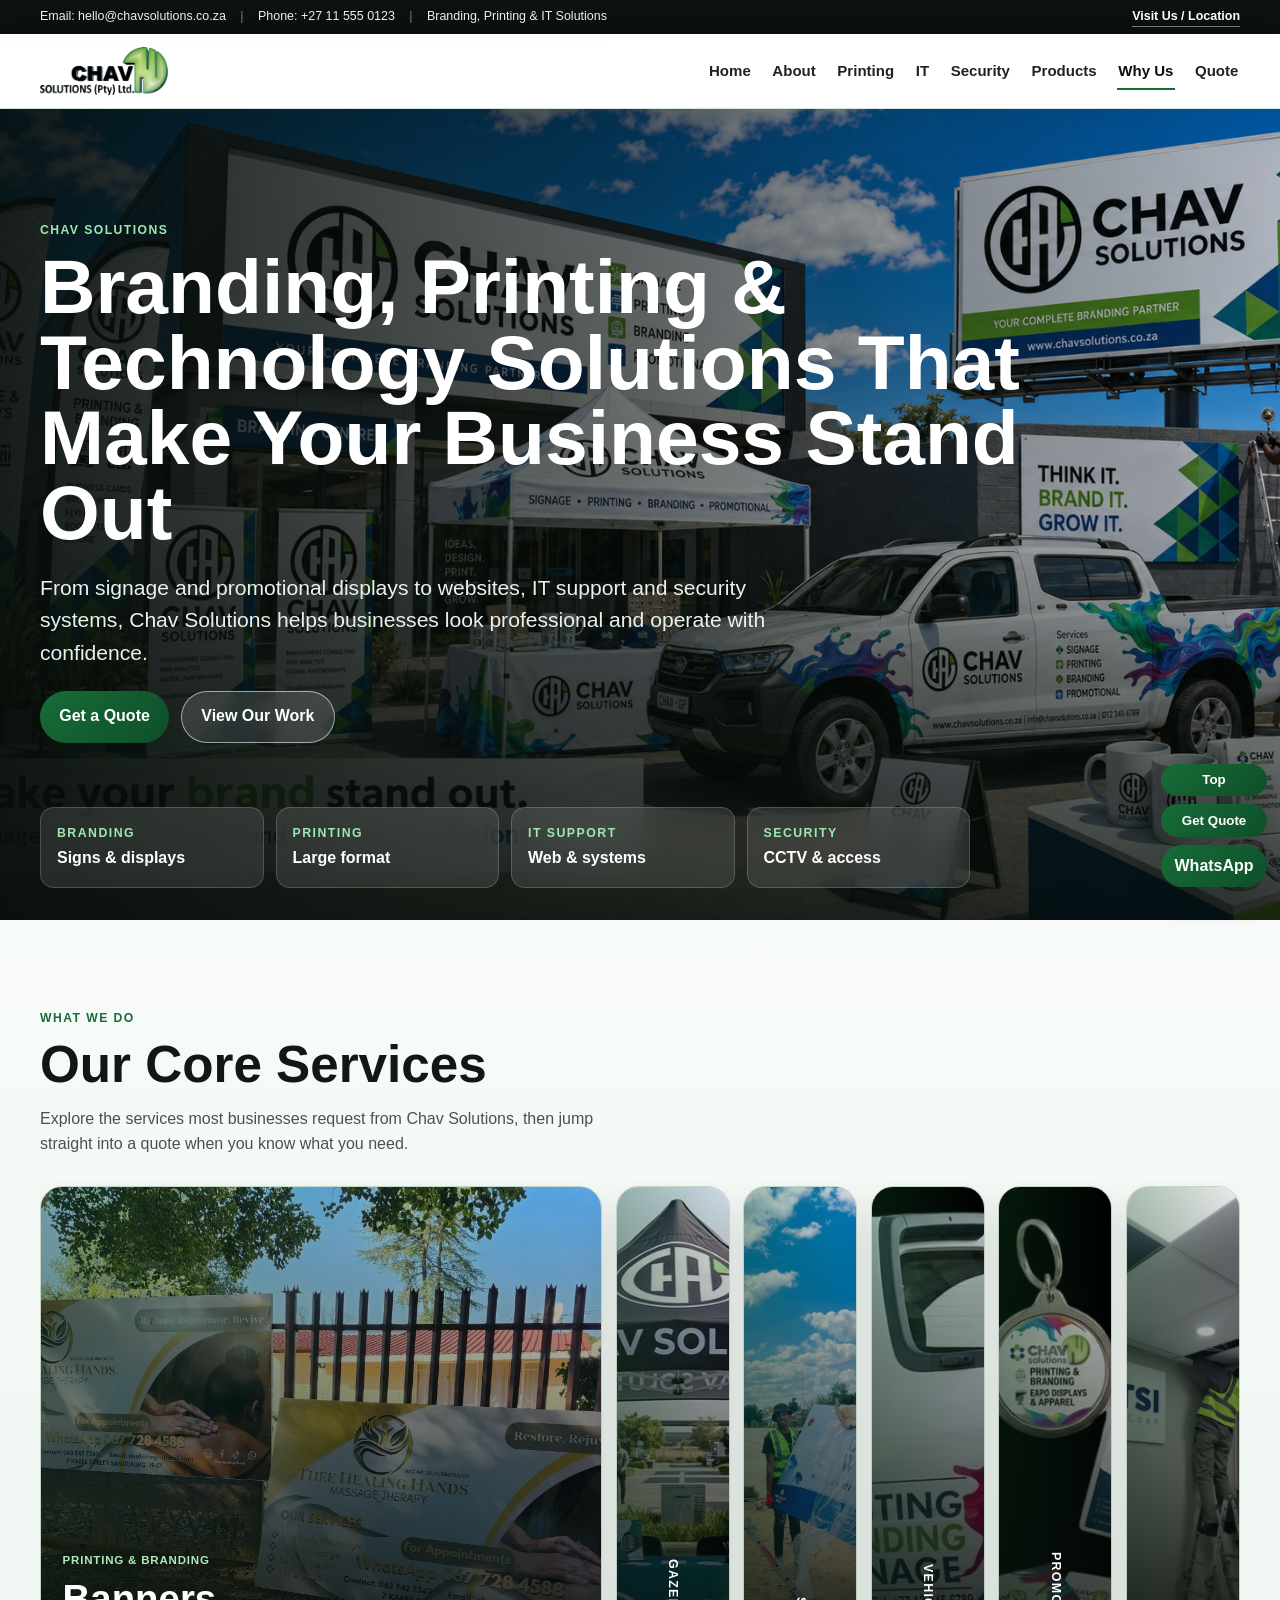
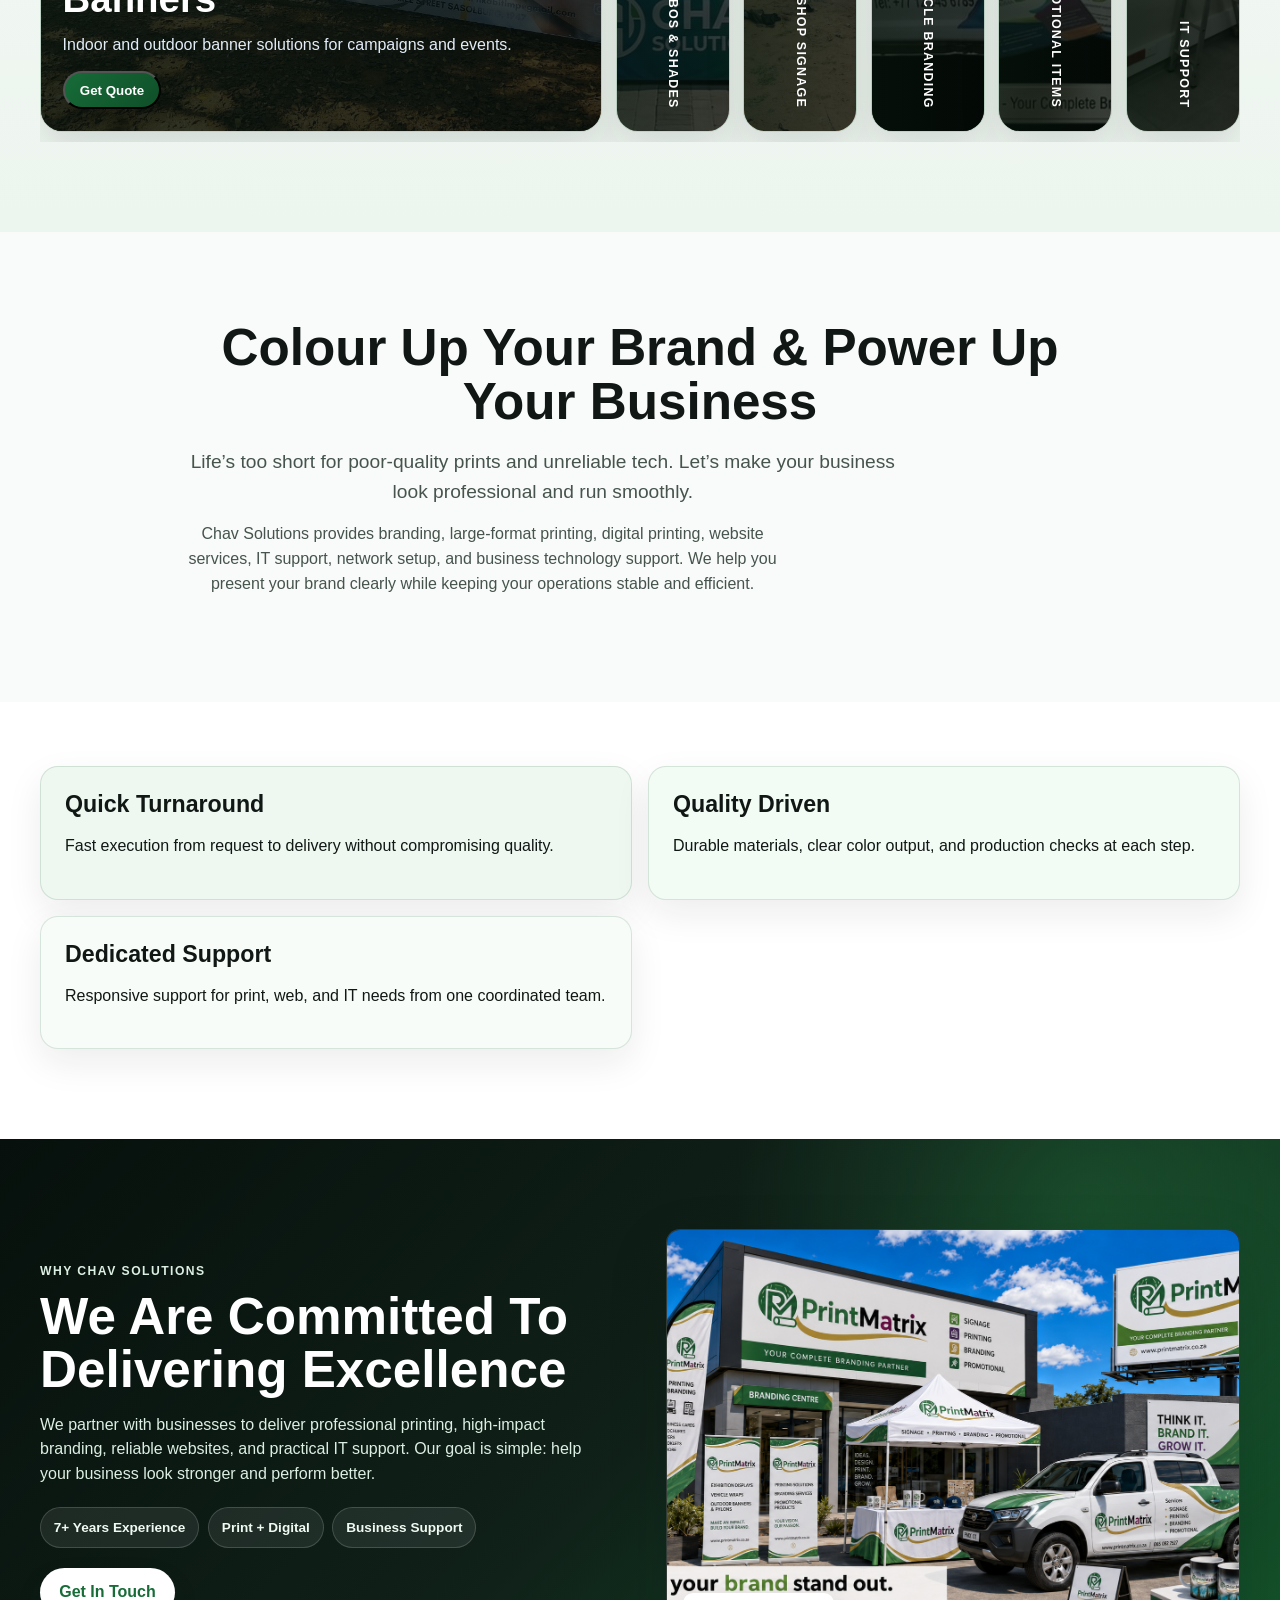
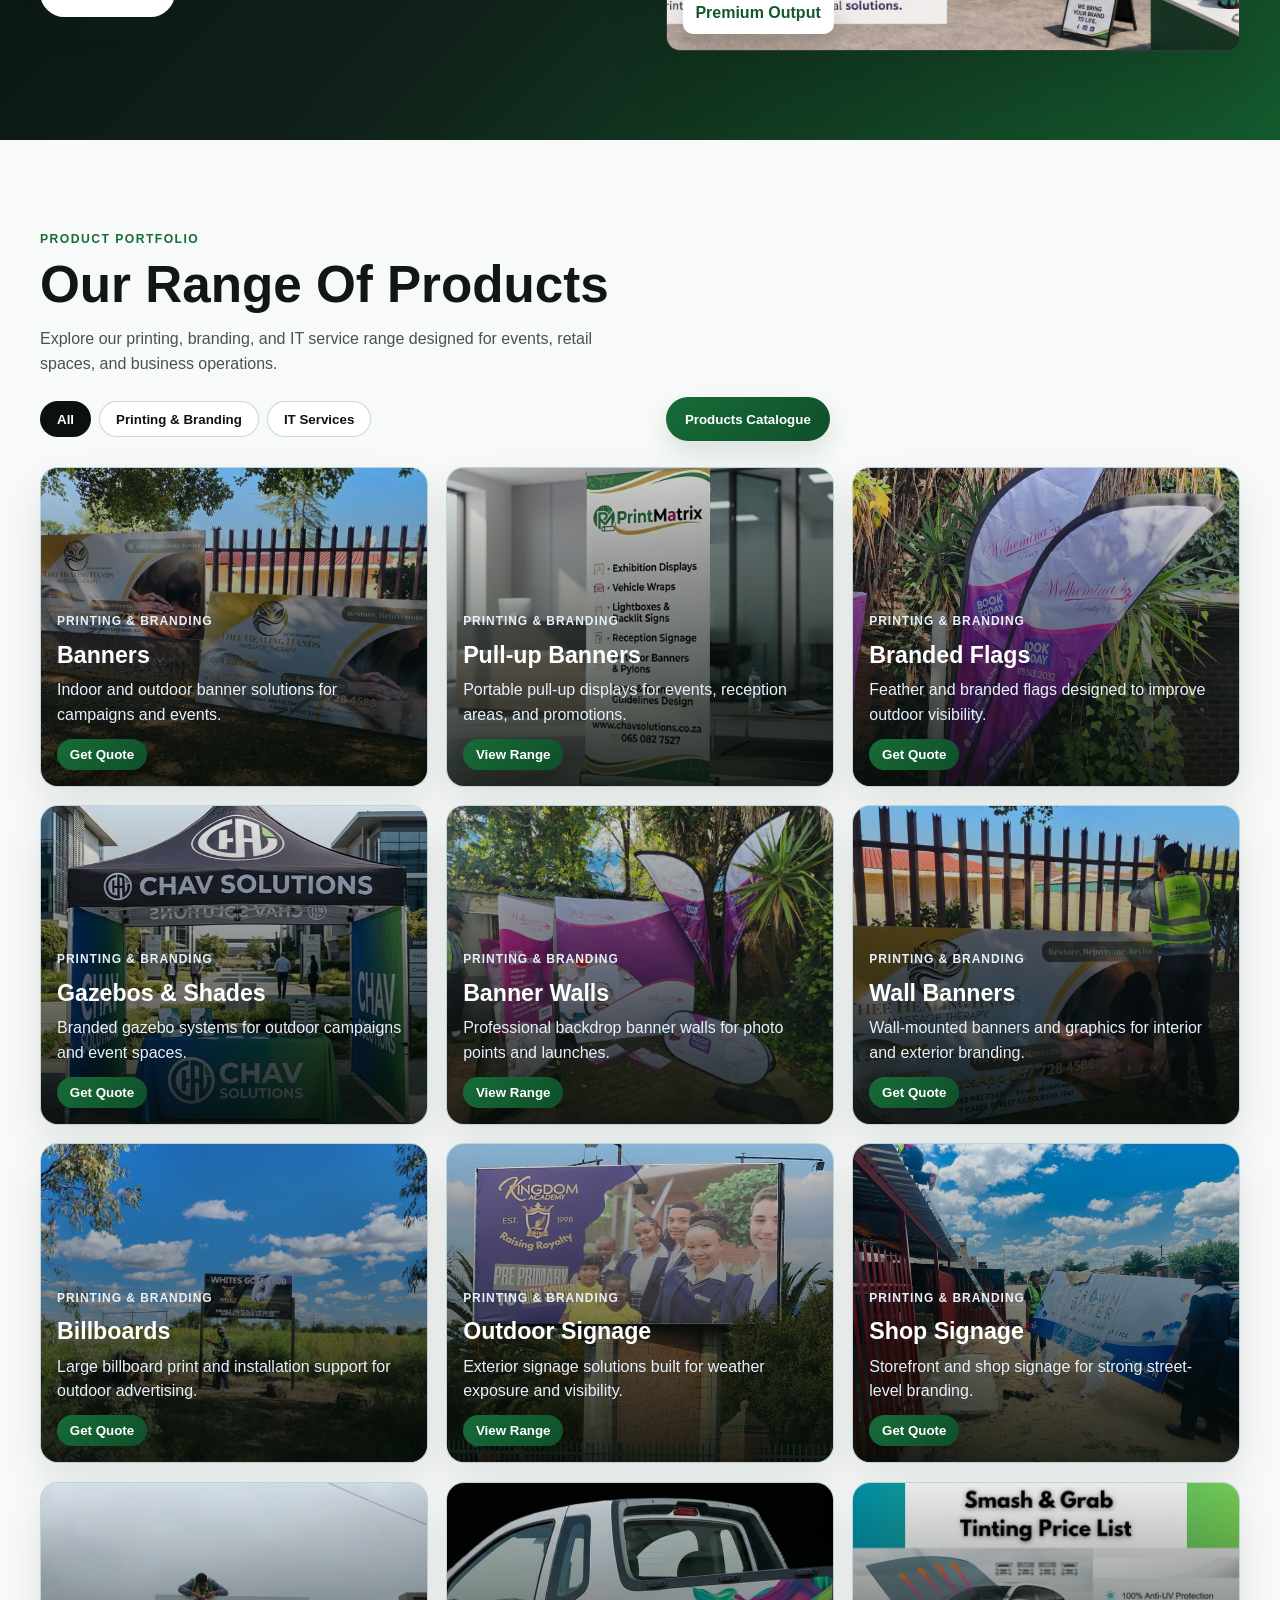
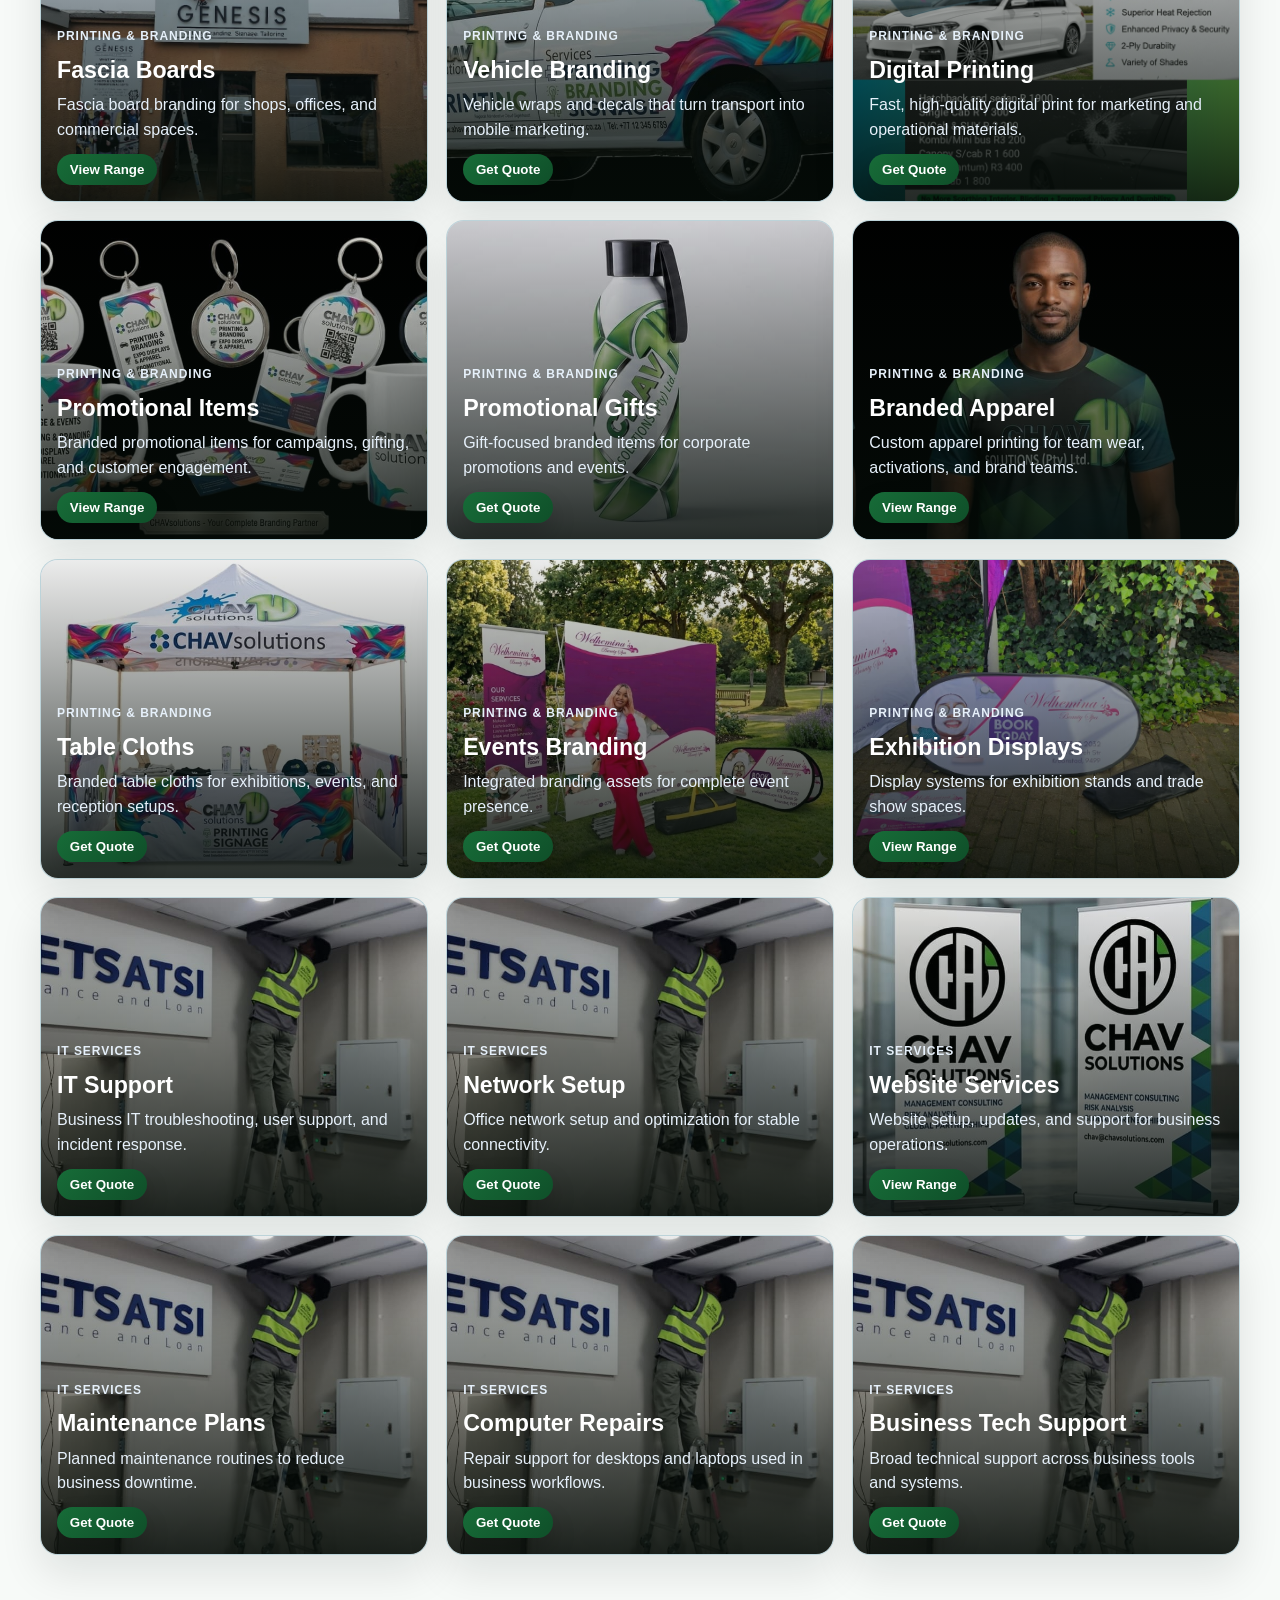
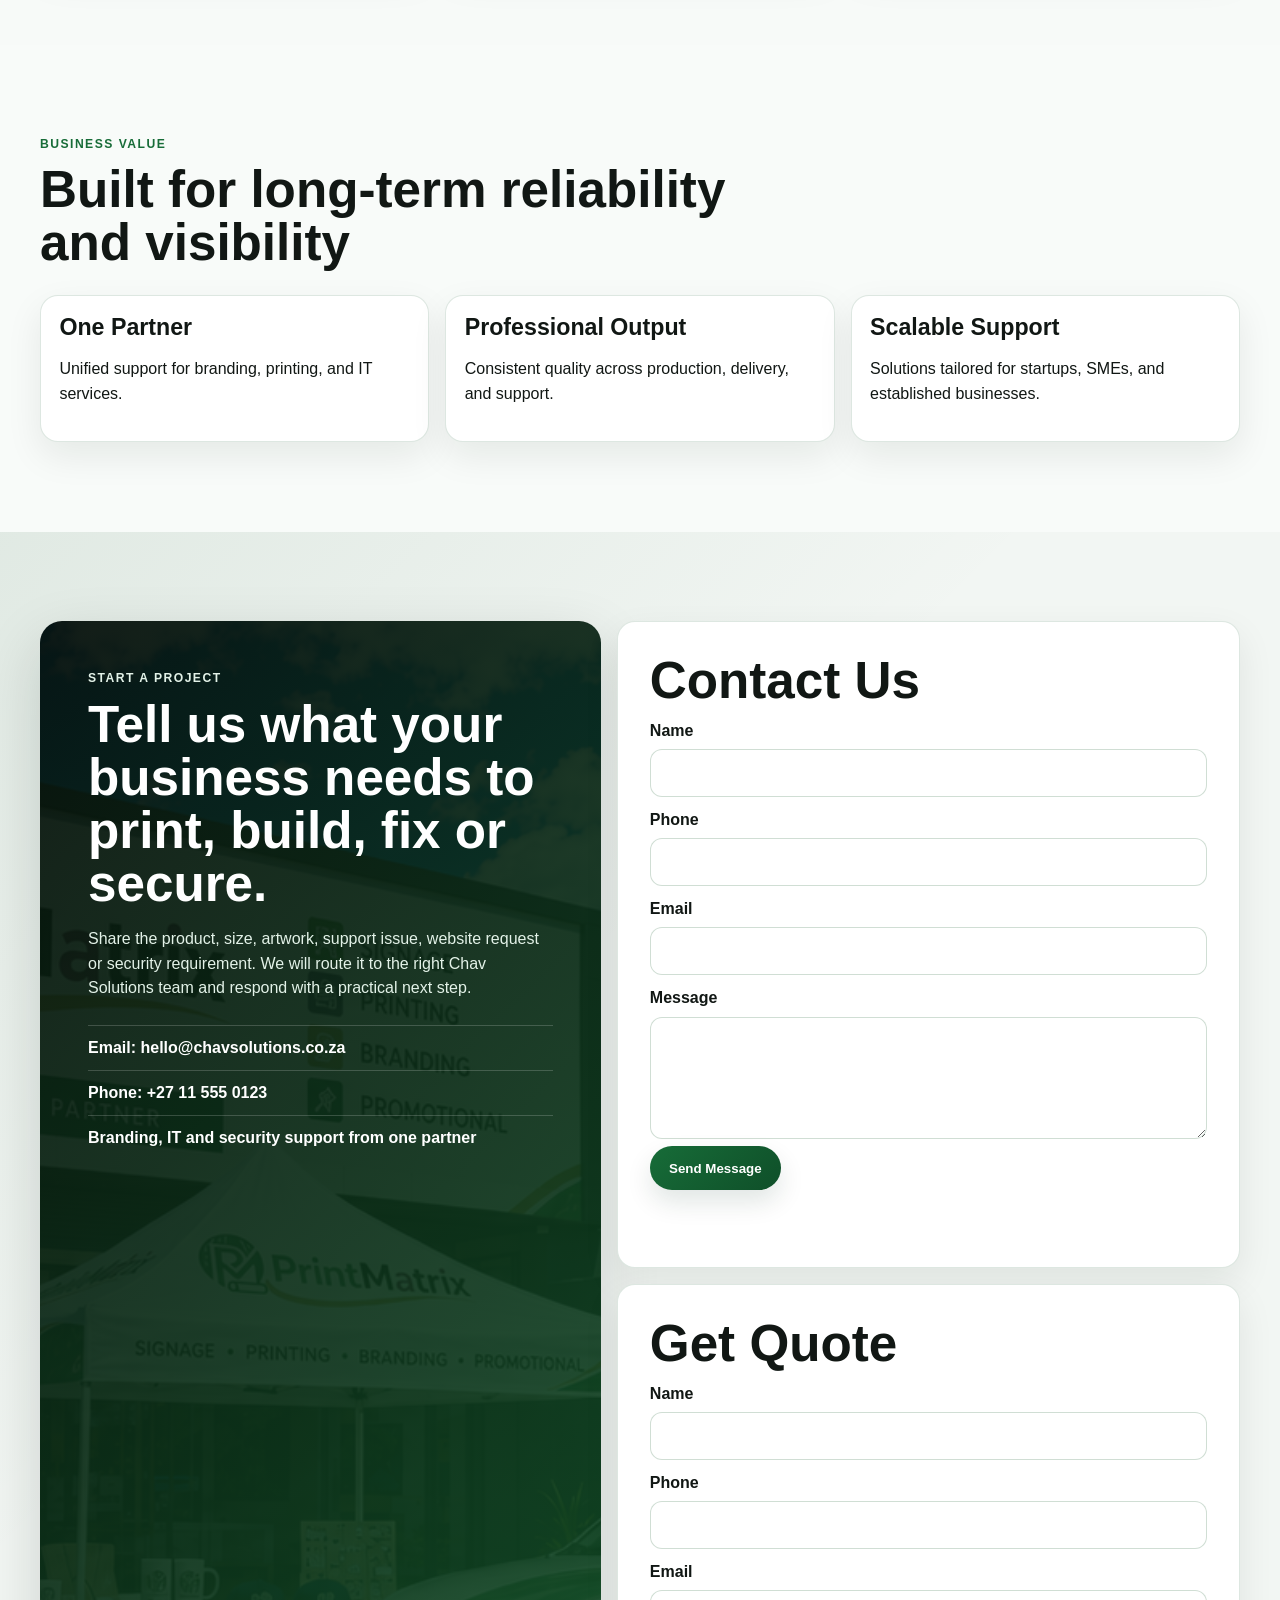
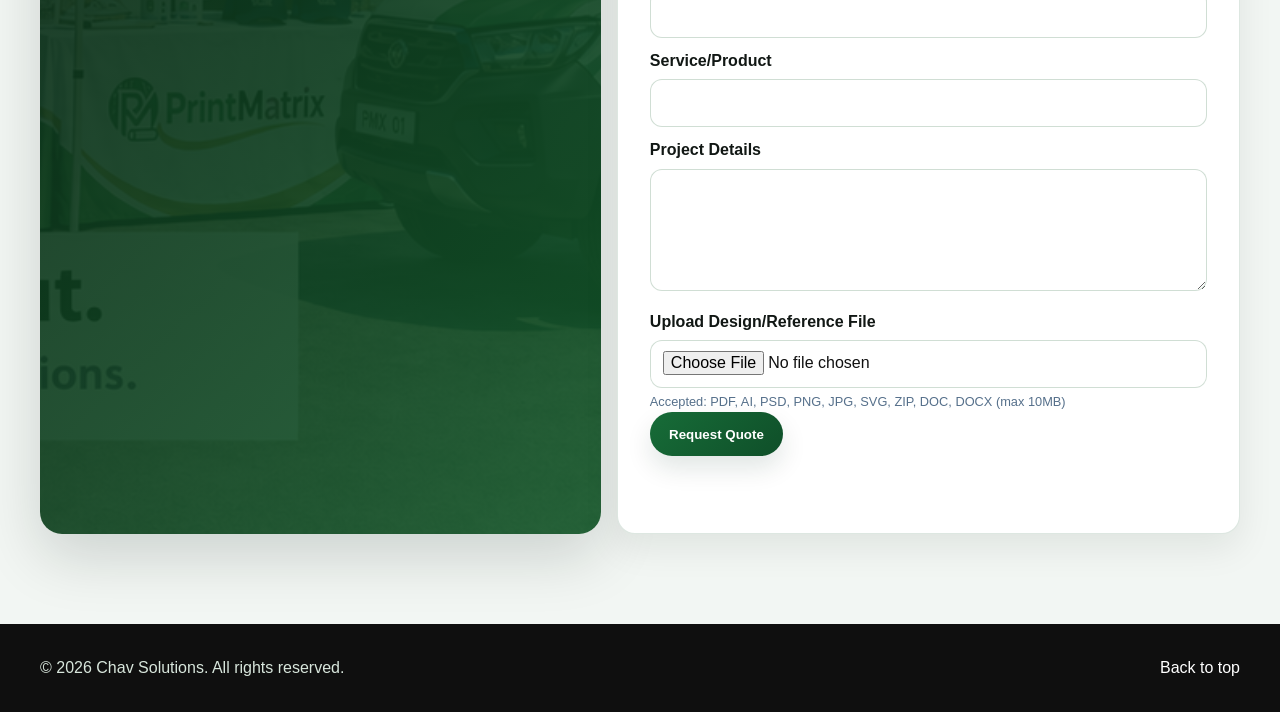
==== index.html @ a6b3c7f2 "Add files via upload" ====
﻿<!DOCTYPE html>
<html lang="en">
<head>
  <meta charset="UTF-8" />
  <meta name="viewport" content="width=device-width, initial-scale=1.0" />
  <meta name="description" content="Chav Solutions offers branding, printing, website services, and IT support for growing businesses." />
  <title>Chav Solutions | Branding, Printing & IT Solutions</title>
  <link rel="stylesheet" href="assets/css/style.css" />
</head>
<body>
  <div class="top-strip">
    <div class="container top-strip-wrap">
      <div class="top-strip-left">
        <span>Email: hello@chavsolutions.co.za</span>
        <span>Phone: +27 11 555 0123</span>
        <span>Branding, Printing & IT Solutions</span>
      </div>
      <a href="#quote" class="top-visit">Visit Us / Location</a>
    </div>
  </div>

  <header class="site-header" id="home">
    <div class="container nav-wrap">
      <a href="#home" class="brand" aria-label="Chav Solutions home">
        <img src="assets/logo/chav_solution_logo-removebg-preview.png" alt="Chav Solutions logo" class="brand-logo" />
      </a>
      <button id="navToggle" class="nav-toggle" aria-expanded="false" aria-controls="siteNav">Menu</button>
      <nav id="siteNav" class="site-nav" aria-label="Primary navigation"></nav>
    </div>
  </header>

  <main>
    <section class="home-hero">
      <div class="home-hero-bg">
        <img src="assets/branding_center_outdoor_promotional_showcase.png" alt="Chav Solutions branding and promotional showcase" />
      </div>
      <div class="container home-hero-content">
        <p class="eyebrow hero-eyebrow">Chav Solutions</p>
        <h1>Branding, Printing & Technology Solutions That Make Your Business Stand Out</h1>
        <p class="hero-lead">From signage and promotional displays to websites, IT support and security systems, Chav Solutions helps businesses look professional and operate with confidence.</p>
        <div class="hero-actions">
          <a class="btn btn-primary" href="#quote">Get a Quote</a>
          <a class="btn btn-secondary" href="#range">View Our Work</a>
        </div>
        <div class="hero-stats" aria-label="Chav Solutions services">
          <article><span>Branding</span><strong>Signs & displays</strong></article>
          <article><span>Printing</span><strong>Large format</strong></article>
          <article><span>IT Support</span><strong>Web & systems</strong></article>
          <article><span>Security</span><strong>CCTV & access</strong></article>
        </div>
      </div>
    </section>

    <section class="services-hero section" id="products">
      <div class="container wide-container">
        <div class="section-head hero-head">
          <p class="eyebrow">What We Do</p>
          <h2>Our Core Services</h2>
          <p class="lead">Explore the services most businesses request from Chav Solutions, then jump straight into a quote when you know what you need.</p>
        </div>
        <div id="productAccordion" class="product-accordion" aria-label="Combined services accordion"></div>
      </div>
    </section>

    <section class="about section" id="about">
      <div class="container about-center">
        <h2>Colour Up Your Brand & Power Up Your Business</h2>
        <p class="subhead">Life’s too short for poor-quality prints and unreliable tech. Let’s make your business look professional and run smoothly.</p>
        <p class="lead">Chav Solutions provides branding, large-format printing, digital printing, website services, IT support, network setup, and business technology support. We help you present your brand clearly while keeping your operations stable and efficient.</p>
      </div>
    </section>

    <section class="quality section" id="printing">
      <div class="container">
        <div class="quality-grid">
          <article class="quality-card"><h3>Quick Turnaround</h3><p>Fast execution from request to delivery without compromising quality.</p></article>
          <article class="quality-card"><h3>Quality Driven</h3><p>Durable materials, clear color output, and production checks at each step.</p></article>
          <article class="quality-card"><h3>Dedicated Support</h3><p>Responsive support for print, web, and IT needs from one coordinated team.</p></article>
        </div>
      </div>
    </section>

    <section class="excellence section" id="it">
      <div class="container excellence-grid">
        <div class="excellence-copy">
          <p class="eyebrow">Why Chav Solutions</p>
          <h2>We Are Committed To Delivering Excellence</h2>
          <p>We partner with businesses to deliver professional printing, high-impact branding, reliable websites, and practical IT support. Our goal is simple: help your business look stronger and perform better.</p>
          <div class="trust-row">
            <span>7+ Years Experience</span>
            <span>Print + Digital</span>
            <span>Business Support</span>
          </div>
          <a href="#quote" class="btn btn-light">Get In Touch</a>
        </div>
        <div class="excellence-visual" aria-label="Chav Solutions branded display work">
          <img src="assets/modern_print_shop_promotional_setup.png" alt="Modern print shop promotional setup" />
          <span class="experience-badge">Premium Output</span>
        </div>
      </div>
    </section>

    <section class="range section" id="range">
      <div class="container">
        <div class="section-head">
          <p class="eyebrow">Product Portfolio</p>
          <h2>Our Range Of Products</h2>
          <p class="lead">Explore our printing, branding, and IT service range designed for events, retail spaces, and business operations.</p>
          <div class="range-actions">
            <div id="categoryFilters" class="category-filters" aria-label="Filter products"></div>
            <button type="button" class="btn btn-primary" data-catalog-btn>Products Catalogue</button>
          </div>
        </div>
        <div id="productGrid" class="product-grid" aria-label="Products and services grid"></div>
      </div>
    </section>

    <section class="why section" id="why-us">
      <div class="container">
        <div class="section-head">
          <p class="eyebrow">Business Value</p>
          <h2>Built for long-term reliability and visibility</h2>
        </div>
        <div class="why-grid">
          <article class="why-card"><h3>One Partner</h3><p>Unified support for branding, printing, and IT services.</p></article>
          <article class="why-card"><h3>Professional Output</h3><p>Consistent quality across production, delivery, and support.</p></article>
          <article class="why-card"><h3>Scalable Support</h3><p>Solutions tailored for startups, SMEs, and established businesses.</p></article>
        </div>
      </div>
    </section>

    <section class="contact section" id="quote">
      <div class="container contact-shell">
        <div class="contact-copy">
          <p class="eyebrow">Start a Project</p>
          <h2>Tell us what your business needs to print, build, fix or secure.</h2>
          <p>Share the product, size, artwork, support issue, website request or security requirement. We will route it to the right Chav Solutions team and respond with a practical next step.</p>
          <div class="contact-points">
            <span>Email: hello@chavsolutions.co.za</span>
            <span>Phone: +27 11 555 0123</span>
            <span>Branding, IT and security support from one partner</span>
          </div>
        </div>
        <div class="form-card contact-form-card">
          <h2>Contact Us</h2>
          <form id="contactForm" novalidate>
            <label for="contactName">Name</label>
            <input id="contactName" name="name" type="text" required />
            <label for="contactPhone">Phone</label>
            <input id="contactPhone" name="phone" type="tel" required />
            <label for="contactEmail">Email</label>
            <input id="contactEmail" name="email" type="email" required />
            <label for="contactMessage">Message</label>
            <textarea id="contactMessage" name="message" rows="4" required></textarea>
            <button type="submit" class="btn btn-primary">Send Message</button>
            <p id="contactStatus" class="form-status" aria-live="polite"></p>
          </form>
        </div>

        <div class="form-card quote-form-card">
          <h2>Get Quote</h2>
          <form id="quoteForm" novalidate>
            <label for="quoteName">Name</label>
            <input id="quoteName" name="name" type="text" required />
            <label for="quotePhone">Phone</label>
            <input id="quotePhone" name="phone" type="tel" required />
            <label for="quoteEmail">Email</label>
            <input id="quoteEmail" name="email" type="email" required />
            <label for="quoteProduct">Service/Product</label>
            <input id="quoteProduct" name="product" type="text" />
            <label for="quoteMessage">Project Details</label>
            <textarea id="quoteMessage" name="message" rows="4" required></textarea>
            <label for="quoteDesignFile">Upload Design/Reference File</label>
            <input id="quoteDesignFile" name="design_file" type="file" accept=".pdf,.ai,.psd,.png,.jpg,.jpeg,.svg,.zip,.doc,.docx" />
            <small class="field-help">Accepted: PDF, AI, PSD, PNG, JPG, SVG, ZIP, DOC, DOCX (max 10MB)</small>
            <button type="submit" class="btn btn-primary">Request Quote</button>
            <p id="quoteStatus" class="form-status" aria-live="polite"></p>
          </form>
        </div>
      </div>
    </section>
  </main>

  <footer class="site-footer">
    <div class="container footer-wrap">
      <p>&copy; <span id="year"></span> Chav Solutions. All rights reserved.</p>
      <a href="#home">Back to top</a>
    </div>
  </footer>

  <div class="fab-group" aria-label="Quick actions">
    <button type="button" class="fab" data-fab-top>Top</button>
    <button type="button" class="fab" data-fab-quote>Get Quote</button>
    <a class="fab fab-link" data-fab-contact href="https://wa.me/27000000000" target="_blank" rel="noopener noreferrer">WhatsApp</a>
  </div>

  <script src="assets/js/products.js"></script>
  <script src="assets/js/main.js"></script>
</body>
</html>
---- assets/css/style.css ----
:root {
  --ink: #101010;
  --ink-soft: #3b3b3b;
  --white: #ffffff;
  --line: #d9e5dc;
  --bg: #f8fbf9;
  --bg-soft: #edf5ef;
  --navy: #1f7a3d;
  --navy-deep: #14592c;
  --red: #1f7a3d;
  --orange: #2e9a4e;
  --radius: 18px;
  --container: 1180px;
  --shadow: 0 16px 30px rgba(14, 38, 68, 0.1);
}

* { box-sizing: border-box; }
html { scroll-behavior: smooth; }
body {
  margin: 0;
  font-family: "Segoe UI", Tahoma, Arial, sans-serif;
  color: var(--ink);
  background: var(--bg);
}
img { display: block; max-width: 100%; }
a { color: inherit; }
.container { width: min(100% - 2rem, var(--container)); margin: 0 auto; }
.wide-container { width: min(100% - 1rem, 1320px); }
.section { padding: 4.8rem 0; }

.top-strip {
  background: #0f0f0f;
  color: #ecf2ed;
  font-size: 0.82rem;
}
.top-strip-wrap {
  min-height: 38px;
  display: flex;
  align-items: center;
  justify-content: space-between;
  gap: 0.7rem;
  flex-wrap: wrap;
}
.top-strip-left {
  display: flex;
  align-items: center;
  gap: 0.9rem;
  flex-wrap: wrap;
}
.top-strip-left span:not(:last-child)::after {
  content: "|";
  margin-left: 0.9rem;
  color: #6f7782;
}
.top-strip a {
  color: #ffffff;
  text-decoration: none;
  font-weight: 700;
}
.top-visit {
  border-bottom: 1px solid rgba(255, 255, 255, 0.45);
}

.site-header {
  position: sticky;
  top: 0;
  z-index: 80;
  background: rgba(255, 255, 255, 0.98);
  border-bottom: 1px solid var(--line);
  backdrop-filter: blur(8px);
  box-shadow: 0 8px 24px rgba(10, 35, 60, 0.06);
}
.nav-wrap {
  min-height: 82px;
  display: flex;
  align-items: center;
  justify-content: space-between;
  position: relative;
}
.brand-logo { width: 152px; }
.nav-toggle {
  border: 1px solid #c8d7e6;
  background: #fff;
  color: var(--ink);
  border-radius: 10px;
  padding: 0.45rem 0.8rem;
  font-weight: 700;
}
.site-nav { display: none; }
.site-nav.is-open {
  position: absolute;
  top: 84px;
  left: 0;
  right: 0;
  display: flex;
  flex-direction: column;
  gap: 0.55rem;
  background: #fff;
  border: 1px solid var(--line);
  border-radius: 12px;
  box-shadow: var(--shadow);
  padding: 1rem;
}
.site-nav a {
  text-decoration: none;
  font-weight: 700;
  color: #222222;
}
.site-nav a.active,
.site-nav a:hover { color: var(--navy); }

h1, h2, h3 { margin: 0 0 0.7rem; line-height: 1.15; }
h1 { font-size: clamp(2rem, 4.4vw, 3.5rem); }
h2 { font-size: clamp(1.6rem, 2.8vw, 2.5rem); }
.eyebrow {
  margin: 0 0 0.6rem;
  text-transform: uppercase;
  letter-spacing: 0.08em;
  font-weight: 800;
  color: var(--red);
  font-size: 0.8rem;
}
.lead, .subhead { color: var(--ink-soft); }

.services-hero {
  min-height: calc(100vh - 82px);
  padding-top: 1rem;
  padding-bottom: 1.2rem;
  background: linear-gradient(180deg, #ffffff 0%, #f0f5fa 100%);
}
.hero-head { margin-bottom: 0.85rem; }

.product-accordion {
  display: flex;
  gap: 0.6rem;
  min-height: calc(100vh - 220px);
  overflow-x: auto;
  padding-bottom: 0.2rem;
}
.product-panel {
  position: relative;
  flex: 1 1 0;
  min-width: 96px;
  border-radius: var(--radius);
  overflow: hidden;
  border: 1px solid #bcd0e2;
  transition: flex 0.45s ease, transform 0.3s ease;
}
.panel-image {
  position: absolute;
  inset: 0;
  width: 100%;
  height: 100%;
  object-fit: cover;
}
.product-panel::after {
  content: "";
  position: absolute;
  inset: 0;
  background: linear-gradient(180deg, rgba(10, 18, 31, 0.22) 8%, rgba(12, 23, 38, 0.8) 90%);
}
.product-panel.active { flex: 4 1 0; }
.product-panel:not(.active):hover { transform: translateY(-3px); }
.vertical-title {
  position: absolute;
  z-index: 2;
  left: 50%;
  bottom: 1rem;
  transform: translateX(-50%);
  writing-mode: vertical-rl;
  color: #fff;
  font-size: 0.82rem;
  font-weight: 800;
  text-transform: uppercase;
  letter-spacing: 0.08em;
}
.panel-content {
  position: absolute;
  z-index: 3;
  left: 1rem;
  right: 1rem;
  bottom: 1rem;
  opacity: 0;
  transform: translateY(16px);
  pointer-events: none;
  transition: opacity 0.25s ease, transform 0.25s ease;
}
.product-panel.active .panel-content {
  opacity: 1;
  transform: translateY(0);
  pointer-events: auto;
}
.product-panel.active .vertical-title { opacity: 0; }
.panel-category {
  display: inline-block;
  margin-bottom: 0.45rem;
  font-size: 0.72rem;
  letter-spacing: 0.07em;
  text-transform: uppercase;
  color: #d5e9ff;
  font-weight: 800;
}
.panel-content h3 { color: #fff; font-size: 1.45rem; }
.panel-content p { color: #e2edf8; margin: 0 0 0.85rem; }
.panel-action {
  display: inline-flex;
  align-items: center;
  gap: 0.45rem;
  border-radius: 999px;
  text-decoration: none;
  padding: 0.6rem 0.95rem;
  color: #fff;
  font-weight: 800;
  background: linear-gradient(135deg, var(--navy), var(--orange));
}

.about-center { max-width: 920px; text-align: center; }
.about-center .subhead {
  font-size: clamp(1rem, 2vw, 1.2rem);
  margin-bottom: 0.7rem;
}

.quality { background: var(--white); padding-top: 0.3rem; }
.quality-grid,
.why-grid,
.form-grid,
.excellence-grid,
.product-grid {
  display: grid;
  gap: 1rem;
}
.quality-card,
.why-card,
.form-card {
  background: #fff;
  border: 1px solid var(--line);
  border-radius: var(--radius);
  padding: 1.15rem;
  box-shadow: 0 8px 20px rgba(13, 40, 68, 0.06);
}
.quality-card:nth-child(1) { background: #eef8f1; }
.quality-card:nth-child(2) { background: #f3fbf5; }
.quality-card:nth-child(3) { background: #f7fcf8; }

.excellence {
  background: linear-gradient(120deg, #0f0f0f 0%, #14592c 45%, #2e9a4e 100%);
  color: #fff;
}
.excellence-grid { align-items: stretch; }
.excellence-copy h2 { color: #fff; }
.excellence-copy p { color: #ffece3; }
.btn {
  display: inline-flex;
  align-items: center;
  border: 0;
  border-radius: 999px;
  text-decoration: none;
  padding: 0.68rem 1.1rem;
  font-weight: 800;
  cursor: pointer;
  transition: transform 0.2s ease, box-shadow 0.2s ease;
}
.btn:hover { transform: translateY(-2px); }
.btn-primary { color: #fff; background: linear-gradient(135deg, var(--navy), var(--navy-deep)); }
.btn-light { color: #14592c; background: #fff; }
.btn:disabled { opacity: 0.6; cursor: not-allowed; transform: none; }
.excellence-visual {
  min-height: 320px;
  border-radius: var(--radius);
  background:
    linear-gradient(180deg, rgba(255,255,255,0.1), rgba(255,255,255,0.1)),
    url("https://images.unsplash.com/photo-1497366811353-6870744d04b2?auto=format&fit=crop&w=1200&q=80") center/cover;
  position: relative;
  border: 1px solid rgba(255,255,255,0.35);
}
.experience-badge {
  position: absolute;
  bottom: 1rem;
  left: 1rem;
  background: #fff;
  color: #14592c;
  padding: 0.5rem 0.8rem;
  border-radius: 999px;
  font-weight: 800;
}

.range { background: #f8fbff; }
.product-grid { grid-template-columns: repeat(1, minmax(0, 1fr)); }
.range-actions {
  margin: 1rem 0 0.4rem;
  display: flex;
  flex-wrap: wrap;
  gap: 0.8rem;
  align-items: center;
  justify-content: space-between;
}
.category-filters {
  display: flex;
  flex-wrap: wrap;
  gap: 0.5rem;
}
.filter-btn {
  border: 1px solid #c4d7e8;
  background: #fff;
  color: var(--ink);
  border-radius: 999px;
  padding: 0.5rem 0.9rem;
  font-weight: 700;
  cursor: pointer;
}
.filter-btn.active {
  color: #fff;
  border-color: transparent;
  background: linear-gradient(135deg, var(--navy), var(--orange));
}
.range-card {
  position: relative;
  overflow: hidden;
  min-height: 220px;
  border-radius: var(--radius);
  border: 1px solid #c7d8e8;
  background: #d9e7f5;
}
.range-image {
  position: absolute;
  inset: 0;
  width: 100%;
  height: 100%;
  object-fit: cover;
}
.range-overlay {
  position: absolute;
  inset: 0;
  background: linear-gradient(180deg, rgba(16,34,58,0.25), rgba(16,34,58,0.8));
}
.range-content {
  position: absolute;
  inset: auto 1rem 1rem 1rem;
  z-index: 2;
}
.range-category {
  margin: 0 0 0.25rem;
  color: #d7e9ff;
  font-size: 0.75rem;
  text-transform: uppercase;
  letter-spacing: 0.08em;
  font-weight: 800;
}
.range-content h3 { color: #fff; margin-bottom: 0.6rem; }
.range-content p { color: #e6f0fa; margin: 0 0 0.7rem; }
.range-link {
  display: inline-flex;
  border: 0;
  cursor: pointer;
  text-decoration: none;
  border-radius: 999px;
  padding: 0.5rem 0.8rem;
  background: linear-gradient(135deg, var(--navy), var(--orange));
  color: #fff;
  font-weight: 700;
}

.contact { background: #fff; }
.form-card h2 { margin-bottom: 0.2rem; }
label { display: block; font-weight: 700; margin-top: 0.7rem; }
.field-help {
  display: block;
  margin-top: 0.3rem;
  font-size: 0.8rem;
  color: #56708b;
}
input,
textarea {
  width: 100%;
  margin-top: 0.35rem;
  border: 1px solid #c5d7e8;
  border-radius: 10px;
  padding: 0.65rem 0.75rem;
  font: inherit;
  color: var(--ink);
  background: #fbfdff;
}
input:focus,
textarea:focus {
  outline: none;
  border-color: #5d8fc0;
  box-shadow: 0 0 0 4px rgba(34, 91, 141, 0.15);
}
input.invalid,
textarea.invalid {
  border-color: #bf3930;
  background: #fff3f1;
}
.form-status { min-height: 1.2rem; margin-top: 0.6rem; font-weight: 700; }

.site-footer {
  background: #0f0f0f;
  color: #d8e6dc;
  padding: 1rem 0;
}
.footer-wrap {
  display: flex;
  justify-content: space-between;
  align-items: center;
  gap: 1rem;
}
.site-footer a { color: #fff; text-decoration: none; }

.fab-group {
  position: fixed;
  right: 0.8rem;
  bottom: 0.8rem;
  z-index: 70;
  display: flex;
  flex-direction: column;
  gap: 0.5rem;
}
.fab {
  border: 0;
  border-radius: 999px;
  padding: 0.55rem 0.85rem;
  font-weight: 800;
  background: #14592c;
  color: #fff;
  box-shadow: 0 8px 16px rgba(10, 33, 56, 0.2);
  cursor: pointer;
}
.fab-link { text-decoration: none; text-align: center; }

@media (min-width: 760px) {
  .quality-grid,
  .why-grid,
  .form-grid,
  .excellence-grid { grid-template-columns: repeat(2, minmax(0, 1fr)); }
  .product-grid { grid-template-columns: repeat(2, minmax(0, 1fr)); }
}

@media (min-width: 992px) {
  .nav-toggle { display: none; }
  .site-nav { display: flex; gap: 1rem; }
  .why-grid { grid-template-columns: repeat(3, minmax(0, 1fr)); }
  .product-grid { grid-template-columns: repeat(4, minmax(0, 1fr)); }
}

@media (max-width: 991px) {
  .services-hero {
    min-height: auto;
  }
  .product-accordion {
    min-height: 68vh;
    overflow-x: auto;
    scroll-snap-type: x mandatory;
    padding-bottom: 0.2rem;
  }
  .product-panel {
    min-width: min(82vw, 360px);
    flex: 0 0 auto;
    scroll-snap-align: start;
  }
  .product-panel.active { flex: 0 0 auto; }
  .vertical-title {
    writing-mode: horizontal-tb;
    left: 1rem;
    transform: none;
  }
  .product-panel.active .vertical-title { opacity: 1; }
  .panel-content { opacity: 1; transform: none; pointer-events: auto; }
}

@media (max-width: 700px) {
  .section { padding: 4rem 0; }
  .top-strip-wrap { justify-content: center; }
  .top-strip-left { justify-content: center; gap: 0.4rem 0.7rem; }
  .top-strip-left span:not(:last-child)::after { margin-left: 0.7rem; }
  .footer-wrap { flex-direction: column; align-items: flex-start; }
  .fab-group {
    right: 0.6rem;
    bottom: 0.6rem;
  }
  .fab { font-size: 0.84rem; padding: 0.48rem 0.72rem; }
  .range-actions { align-items: stretch; }
}
.sub-hero {
  background: linear-gradient(180deg, #ffffff 0%, #eef5fb 100%);
}
.sub-hero .container {
  max-width: 900px;
}
.sub-hero-media {
  margin-top: 1rem;
  border-radius: var(--radius);
  overflow: hidden;
  border: 1px solid #c8d8e8;
  box-shadow: 0 10px 22px rgba(12, 35, 60, 0.12);
}
.sub-hero-media img {
  width: 100%;
  height: min(44vw, 360px);
  object-fit: cover;
}
.feature-grid {
  display: grid;
  gap: 1rem;
}
.feature-image {
  width: 100%;
  height: 170px;
  object-fit: cover;
  border-radius: 12px;
  margin-bottom: 0.75rem;
}
.sub-cta {
  background: linear-gradient(135deg, #f0f5fb, #e6eef7);
}
.sub-cta .container {
  border: 1px solid #d0deec;
  border-radius: var(--radius);
  background: #fff;
  padding: 1.4rem;
}
.sub-cta h2 {
  margin-bottom: 0.4rem;
}
.sub-cta p {
  color: var(--ink-soft);
  margin-bottom: 1rem;
}

.hero-actions {
  display: flex;
  flex-wrap: wrap;
  gap: 0.75rem;
  margin-top: 1.2rem;
}

.printing-site {
  background: #f8fbf9;
}
.printing-site .top-strip,
.printing-site .site-footer {
  background: #0f0f0f;
}
.printing-site .site-header {
  border-bottom-color: var(--line);
}
.printing-site .btn-primary,
.printing-site .panel-action,
.printing-site .range-link {
  background: linear-gradient(135deg, var(--navy), var(--navy-deep));
}
.print-hero {
  min-height: calc(100vh - 120px);
  display: flex;
  align-items: center;
  padding: 2rem 0;
  background: #edf5ef;
}
.print-hero-grid {
  display: grid;
  gap: 1.4rem;
  align-items: center;
}
.print-hero-copy {
  max-width: 660px;
}
.print-hero-copy h1 {
  font-size: clamp(2.3rem, 5vw, 4.8rem);
}
.print-hero-media {
  border: 10px solid #0f0f0f;
  box-shadow: 18px 18px 0 var(--navy);
  transform: rotate(-1deg);
}
.print-hero-media img {
  width: 100%;
  height: min(62vh, 560px);
  object-fit: cover;
}
.print-showcase {
  background: #fff;
}
.print-product-grid {
  display: grid;
  gap: 1rem;
}
.print-product-grid article {
  background: #f3fbf5;
  border: 1px solid var(--line);
  border-radius: 8px;
  overflow: hidden;
}
.print-product-grid img {
  width: 100%;
  height: 210px;
  object-fit: cover;
}
.print-product-grid h3,
.print-product-grid p {
  padding: 0 1rem;
}
.print-product-grid h3 {
  margin-top: 1rem;
}
.print-product-grid p {
  padding-bottom: 1rem;
  color: var(--ink-soft);
}
.print-process {
  background: #0f0f0f;
  color: #fff;
}
.print-process h2 {
  color: #fff;
}
.print-process .lead {
  color: #f8dfbd;
}
.process-grid {
  display: grid;
  gap: 1.4rem;
}
.process-list {
  display: grid;
  gap: 0.8rem;
}
.process-list article {
  border: 1px solid rgba(255,255,255,0.2);
  border-radius: 8px;
  padding: 1rem;
  background: rgba(255,255,255,0.06);
}
.process-list span {
  display: inline-block;
  margin-bottom: 0.5rem;
  color: #2e9a4e;
  font-weight: 900;
}
.print-cta {
  background: #2e9a4e;
  color: #0f0f0f;
}
.print-cta .container,
.it-cta .container {
  max-width: 900px;
}

.sr-only {
  position: absolute;
  width: 1px;
  height: 1px;
  padding: 0;
  margin: -1px;
  overflow: hidden;
  clip: rect(0, 0, 0, 0);
  white-space: nowrap;
  border: 0;
}
.signage-page {
  background: #fff;
}
.print-alert {
  background: #14592c;
  color: #fff;
  font-size: 1.05rem;
  font-weight: 800;
  padding: 0.55rem 0;
}
.print-site-head {
  background: #fff;
  padding: 1.4rem 0;
}
.print-head-grid {
  display: grid;
  gap: 1rem;
  align-items: center;
}
.print-logo {
  width: min(260px, 70vw);
}
.print-store-search {
  display: grid;
  gap: 0.45rem;
  color: #14592c;
  font-size: 1.2rem;
  font-weight: 700;
}
.print-store-search input {
  margin: 0;
  border: 2px solid #14592c;
  border-radius: 8px;
  padding: 0.72rem 0.9rem;
  background: #fff;
}
.signage-nav {
  position: sticky;
  top: 0;
  z-index: 90;
  display: grid;
  grid-template-columns: repeat(2, minmax(0, 1fr));
  border-top: 1px solid #e0e0e0;
  border-bottom: 5px solid #14592c;
  background: #efefef;
}
.signage-nav a {
  display: flex;
  min-height: 54px;
  align-items: center;
  justify-content: center;
  border-right: 1px solid #fff;
  color: #050505;
  text-decoration: none;
  font-weight: 700;
  text-align: center;
  padding: 0.5rem;
}
.signage-nav a:hover {
  background: #fff;
  color: #14592c;
}
.signage-hero {
  position: relative;
  min-height: 62vh;
  overflow: hidden;
  border-left: 16px solid #14592c;
  border-right: 16px solid #14592c;
}
.signage-hero img {
  width: 100%;
  height: 62vh;
  min-height: 430px;
  object-fit: cover;
}
.signage-hero-card {
  position: absolute;
  left: 1rem;
  right: 1rem;
  bottom: 1rem;
  max-width: 720px;
  background: rgba(255,255,255,0.88);
  border-left: 5px solid #14592c;
  padding: 0.9rem 1rem;
}
.signage-hero-card h1 {
  color: #14592c;
  font-size: clamp(1.8rem, 4vw, 3.2rem);
  margin-bottom: 0.3rem;
}
.signage-hero-card p {
  margin: 0;
  color: #14592c;
  font-size: 1.05rem;
}
.quote-actions {
  display: grid;
  gap: 0.4rem;
  padding: 0.5rem 1rem 0;
  background: #fff;
}
.quote-actions a {
  min-height: 96px;
  display: grid;
  place-items: center;
  background: #14592c;
  color: #fff;
  text-decoration: none;
  text-transform: uppercase;
  font-size: 1rem;
  font-weight: 800;
}
.signage-intro {
  background: #fff;
}
.signage-intro-grid {
  display: grid;
  gap: 1.3rem;
  align-items: start;
}
.signage-intro h2 {
  position: relative;
  padding-bottom: 1rem;
}
.signage-intro h2::after {
  content: "";
  position: absolute;
  left: 0;
  bottom: 0;
  width: 100px;
  height: 5px;
  background: #14592c;
}
.signage-intro .lead {
  color: #111;
  font-size: clamp(1.1rem, 2vw, 1.45rem);
  line-height: 1.4;
}
.signage-categories {
  padding-top: 0;
  background: #fff;
}
.signage-tile-grid {
  display: grid;
  gap: 0.25rem;
}
.signage-tile-grid article {
  position: relative;
  min-height: 250px;
  overflow: hidden;
  background: #111;
}
.signage-tile-grid img {
  width: 100%;
  height: 100%;
  min-height: 250px;
  object-fit: cover;
  transition: transform 0.25s ease;
}
.signage-tile-grid article:hover img {
  transform: scale(1.04);
}
.signage-tile-grid div {
  position: absolute;
  left: 0;
  right: 0;
  bottom: 0;
  background: rgba(70, 39, 20, 0.9);
  color: #fff;
  padding: 1rem;
}
.signage-tile-grid h3 {
  margin-bottom: 0.3rem;
  text-transform: uppercase;
  font-size: 1.25rem;
}
.signage-tile-grid p {
  margin: 0;
  color: #fff;
}
.signage-products {
  background: #f4eee8;
}

.it-site {
  background: #f5f8fb;
}
.it-site .top-strip,
.it-site .site-footer {
  background: #071421;
}
.it-site .site-header {
  border-bottom-color: #c9d9e8;
}
.it-site .btn-primary {
  background: linear-gradient(135deg, #0c5e77, #1f7a3d);
}
.it-site .btn-light {
  color: #0c5e77;
}
.it-hero {
  min-height: calc(100vh - 120px);
  display: flex;
  align-items: center;
  padding: 2rem 0;
  background:
    linear-gradient(90deg, rgba(7,20,33,0.94), rgba(7,20,33,0.72)),
    url("../images/chav-products/it-maintenance-ceiling-installation-office.jpg") center/cover;
  color: #fff;
}
.it-hero-grid {
  display: grid;
  gap: 1.4rem;
  align-items: center;
}
.it-hero-copy h1 {
  color: #fff;
  font-size: clamp(2rem, 4.8vw, 4.3rem);
}
.it-hero-copy .lead {
  color: #d8e9f2;
}
.it-console {
  border: 1px solid rgba(255,255,255,0.22);
  border-radius: 8px;
  background: rgba(3,11,19,0.78);
  box-shadow: 0 18px 40px rgba(0,0,0,0.32);
  overflow: hidden;
}
.console-bar {
  display: flex;
  gap: 0.45rem;
  padding: 0.8rem;
  background: rgba(255,255,255,0.08);
}
.console-bar span {
  width: 12px;
  height: 12px;
  border-radius: 50%;
  background: #2e9a4e;
}
.console-lines {
  padding: 1.2rem;
  font-family: Consolas, "Courier New", monospace;
  color: #d9fff0;
}
.console-lines p {
  margin: 0 0 0.85rem;
}
.it-services {
  background: #f5f8fb;
}
.it-service-grid {
  display: grid;
  gap: 1rem;
}
.it-service-grid article {
  border: 1px solid #c7d8e8;
  border-left: 5px solid #0c5e77;
  border-radius: 8px;
  background: #fff;
  padding: 1rem;
}
.it-service-grid p {
  color: var(--ink-soft);
}
.it-operations {
  background: #071421;
  color: #fff;
}
.it-operations h2 {
  color: #fff;
}
.it-operations .lead {
  color: #d8e9f2;
}
.operations-grid {
  display: grid;
  gap: 1.4rem;
  align-items: center;
}
.operations-board {
  display: grid;
  gap: 0.75rem;
}
.operations-board article {
  display: grid;
  gap: 0.3rem;
  border: 1px solid rgba(255,255,255,0.16);
  border-radius: 8px;
  padding: 1rem;
  background: rgba(255,255,255,0.06);
}
.operations-board span {
  color: #8ed7e8;
  font-size: 0.82rem;
  font-weight: 800;
  text-transform: uppercase;
}
.it-cta {
  background: #dcecf4;
}

@media (min-width: 760px) {
  .feature-grid {
    grid-template-columns: repeat(2, minmax(0, 1fr));
  }
  .print-product-grid,
  .it-service-grid {
    grid-template-columns: repeat(2, minmax(0, 1fr));
  }
  .print-head-grid,
  .signage-intro-grid {
    grid-template-columns: 0.85fr 1.15fr;
  }
  .quote-actions {
    grid-template-columns: repeat(3, minmax(0, 1fr));
  }
  .signage-tile-grid {
    grid-template-columns: repeat(2, minmax(0, 1fr));
  }
  .process-grid,
  .operations-grid {
    grid-template-columns: 0.9fr 1.1fr;
  }
}

@media (min-width: 992px) {
  .feature-grid {
    grid-template-columns: repeat(3, minmax(0, 1fr));
  }
  .print-hero-grid {
    grid-template-columns: 0.95fr 1.05fr;
  }
  .it-hero-grid {
    grid-template-columns: 0.85fr 1.15fr;
  }
  .print-product-grid,
  .it-service-grid {
    grid-template-columns: repeat(3, minmax(0, 1fr));
  }
  .signage-nav {
    grid-template-columns: 68px repeat(5, minmax(0, 1fr)) 68px;
  }
  .signage-tile-grid {
    grid-template-columns: repeat(4, minmax(0, 1fr));
  }
}

/* Premium polish layer */
:root {
  --charcoal: #0c1110;
  --charcoal-2: #15201b;
  --emerald: #176c38;
  --emerald-bright: #2e9a4e;
  --gold: #c8a85a;
  --cream: #f6f2ea;
  --brown: #4a2f1f;
  --radius: 14px;
  --shadow: 0 22px 60px rgba(9, 22, 16, 0.16);
}

body {
  font-family: "Aptos", "Segoe UI", "Helvetica Neue", Arial, sans-serif;
  color: #111714;
  background:
    radial-gradient(circle at 15% 0%, rgba(46,154,78,0.07), transparent 28rem),
    #f8fbf9;
  line-height: 1.55;
}

.container { width: min(100% - 2rem, 1200px); }
.section { padding: clamp(4rem, 7vw, 7rem) 0; }
.section-head { max-width: 790px; margin-bottom: 1.6rem; }
h1, h2, h3 { letter-spacing: 0; }
h1 { font-size: clamp(2.6rem, 6vw, 5.8rem); line-height: 0.98; }
h2 { font-size: clamp(2rem, 4vw, 3.5rem); line-height: 1.04; }
h3 { font-size: clamp(1.12rem, 2vw, 1.45rem); }
.lead, .subhead { color: #46544d; max-width: 68ch; }
.eyebrow {
  color: var(--emerald);
  letter-spacing: 0.12em;
  font-size: 0.76rem;
}

.top-strip {
  background: var(--charcoal);
  font-size: 0.78rem;
}
.top-strip-wrap { min-height: 34px; }
.site-header {
  top: 0;
  background: rgba(255,255,255,0.92);
  box-shadow: 0 10px 30px rgba(7, 20, 15, 0.08);
}
.nav-wrap { min-height: 74px; }
.brand-logo { width: 128px; }
.site-nav a {
  position: relative;
  padding: 0.45rem 0.1rem;
  font-size: 0.94rem;
}
.site-nav a::after {
  content: "";
  position: absolute;
  left: 0;
  right: 0;
  bottom: 0;
  height: 2px;
  transform: scaleX(0);
  transform-origin: left;
  background: var(--emerald);
  transition: transform 0.2s ease;
}
.site-nav a.active::after,
.site-nav a:hover::after { transform: scaleX(1); }
.site-nav a.active { color: var(--charcoal); }
.nav-toggle { border-radius: 999px; }

.btn {
  min-height: 44px;
  align-items: center;
  justify-content: center;
  border-radius: 999px;
  padding: 0.78rem 1.2rem;
  box-shadow: 0 12px 26px rgba(12, 53, 29, 0.12);
}
.btn:hover {
  box-shadow: 0 18px 34px rgba(12, 53, 29, 0.2);
}
.btn-primary {
  background: linear-gradient(135deg, var(--emerald), #0f4f29);
  color: #fff;
}
.btn-secondary {
  color: #fff;
  border: 1px solid rgba(255,255,255,0.55);
  background: rgba(255,255,255,0.12);
  backdrop-filter: blur(10px);
}
.btn-light {
  color: var(--emerald);
  background: #fff;
}

.home-hero {
  position: relative;
  min-height: calc(100vh - 108px);
  display: flex;
  align-items: end;
  overflow: hidden;
  color: #fff;
  background: var(--charcoal);
}
.home-hero-bg {
  position: absolute;
  inset: 0;
}
.home-hero-bg img {
  width: 100%;
  height: 100%;
  object-fit: cover;
  transform: scale(1.02);
}
.home-hero::after,
.page-hero::after {
  content: "";
  position: absolute;
  inset: 0;
  background:
    linear-gradient(90deg, rgba(7,14,10,0.92) 0%, rgba(7,14,10,0.6) 48%, rgba(7,14,10,0.2) 100%),
    linear-gradient(180deg, transparent 50%, rgba(7,14,10,0.78) 100%);
}
.home-hero-content {
  position: relative;
  z-index: 2;
  padding: clamp(4rem, 9vw, 7rem) 0 2rem;
}
.hero-eyebrow { color: #9ee8b5; }
.home-hero h1,
.page-hero h1 { max-width: 980px; color: #fff; }
.hero-lead {
  max-width: 760px;
  color: #e8f2ec;
  font-size: clamp(1.05rem, 2vw, 1.32rem);
}
.hero-stats {
  display: grid;
  grid-template-columns: repeat(2, minmax(0, 1fr));
  gap: 0.75rem;
  margin-top: clamp(2rem, 5vw, 4rem);
  max-width: 930px;
}
.hero-stats article {
  border: 1px solid rgba(255,255,255,0.18);
  border-radius: var(--radius);
  padding: 1rem;
  background: rgba(255,255,255,0.1);
  backdrop-filter: blur(14px);
}
.hero-stats span {
  display: block;
  color: #9ee8b5;
  font-size: 0.77rem;
  font-weight: 900;
  letter-spacing: 0.12em;
  text-transform: uppercase;
}
.hero-stats strong {
  display: block;
  margin-top: 0.2rem;
  color: #fff;
}

.services-hero {
  min-height: auto;
  background: linear-gradient(180deg, #f8fbf9 0%, #edf5ef 100%);
}
.product-accordion {
  min-height: 560px;
  gap: 0.85rem;
  padding: 0.25rem 0 0.65rem;
}
.product-panel {
  min-width: 110px;
  border: 1px solid rgba(20,89,44,0.22);
  border-radius: 22px;
  box-shadow: 0 18px 40px rgba(9, 22, 16, 0.12);
}
.product-panel::after {
  background:
    linear-gradient(180deg, rgba(4,10,7,0.08) 0%, rgba(5,12,8,0.78) 78%),
    linear-gradient(90deg, rgba(20,89,44,0.3), transparent);
}
.panel-image,
.range-image,
.signage-tile-grid img,
.print-product-grid img {
  transition: transform 0.35s ease;
}
.product-panel:hover .panel-image,
.range-card:hover .range-image,
.signage-tile-grid article:hover img,
.print-product-grid article:hover img {
  transform: scale(1.06);
}
.vertical-title {
  bottom: 1.4rem;
  font-size: 0.78rem;
  letter-spacing: 0.1em;
  white-space: nowrap;
}
.panel-content {
  left: 1.35rem;
  right: 1.35rem;
  bottom: 1.35rem;
}
.panel-category,
.range-category {
  color: #aee8bd;
}
.panel-content h3 { font-size: clamp(1.7rem, 3vw, 2.5rem); }
.panel-action,
.range-link {
  background: linear-gradient(135deg, var(--emerald), #0f4f29);
  box-shadow: 0 12px 24px rgba(0,0,0,0.18);
}

.quality {
  padding-top: clamp(3rem, 5vw, 5rem);
}
.quality-card,
.why-card,
.form-card {
  border-radius: 18px;
  border: 1px solid rgba(20,89,44,0.14);
  box-shadow: 0 14px 36px rgba(9,22,16,0.08);
}
.quality-card { padding: 1.5rem; }

.excellence,
.split-proof {
  background:
    radial-gradient(circle at 85% 12%, rgba(46,154,78,0.28), transparent 22rem),
    linear-gradient(135deg, #07100c 0%, #102119 50%, #14592c 100%);
  color: #fff;
}
.excellence-grid,
.split-proof-grid {
  align-items: center;
  gap: clamp(1.5rem, 4vw, 4rem);
}
.excellence-copy p,
.split-proof .lead { color: #dcefe3; }
.trust-row {
  display: flex;
  flex-wrap: wrap;
  gap: 0.55rem;
  margin: 1.25rem 0;
}
.trust-row span,
.proof-board article,
.operations-board article {
  border: 1px solid rgba(255,255,255,0.16);
  border-radius: 999px;
  padding: 0.55rem 0.8rem;
  background: rgba(255,255,255,0.08);
  color: #effaf2;
  font-size: 0.85rem;
  font-weight: 800;
}
.excellence-visual {
  min-height: 420px;
  overflow: hidden;
  border: 1px solid rgba(255,255,255,0.16);
  background: #0d1711;
  box-shadow: var(--shadow);
}
.excellence-visual img {
  width: 100%;
  height: 100%;
  min-height: 420px;
  object-fit: cover;
}
.experience-badge {
  border-radius: 10px;
  box-shadow: 0 14px 30px rgba(0,0,0,0.18);
}

.range { background: #f7faf8; }
.range-actions { margin: 1.25rem 0 1.5rem; }
.filter-btn {
  border-color: rgba(20,89,44,0.22);
  padding: 0.62rem 1rem;
}
.filter-btn.active {
  background: var(--charcoal);
}
.product-grid {
  gap: 1.15rem;
}
.range-card {
  min-height: 320px;
  border-radius: 18px;
  border: 1px solid rgba(20,89,44,0.14);
  box-shadow: 0 18px 42px rgba(9,22,16,0.1);
}
.range-overlay {
  background: linear-gradient(180deg, rgba(5,12,8,0.08), rgba(5,12,8,0.86));
}

.contact {
  background:
    linear-gradient(135deg, rgba(20,89,44,0.08), transparent 35%),
    #f2f6f3;
}
.contact-shell {
  display: grid;
  gap: 1rem;
}
.contact-copy {
  border-radius: 22px;
  padding: clamp(1.5rem, 4vw, 3rem);
  background:
    linear-gradient(135deg, rgba(6,16,10,0.94), rgba(20,89,44,0.9)),
    url("../modern_print_shop_promotional_setup.png") center/cover;
  color: #fff;
  box-shadow: var(--shadow);
}
.contact-copy h2 { color: #fff; }
.contact-copy p { color: #e3f2e8; }
.contact-points {
  display: grid;
  gap: 0.6rem;
  margin-top: 1.5rem;
}
.contact-points span {
  border-top: 1px solid rgba(255,255,255,0.18);
  padding-top: 0.6rem;
  color: #fff;
  font-weight: 800;
}
.contact-form-card,
.quote-form-card {
  padding: clamp(1.2rem, 3vw, 2rem);
}
input, textarea {
  min-height: 44px;
  border-color: rgba(20,89,44,0.2);
  border-radius: 12px;
  background: #fff;
}
textarea { min-height: 118px; }
input:focus, textarea:focus {
  border-color: var(--emerald);
  box-shadow: 0 0 0 4px rgba(31,122,61,0.14);
}

.page-hero {
  position: relative;
  min-height: calc(88vh - 108px);
  display: flex;
  align-items: end;
  overflow: hidden;
  color: #fff;
  background: var(--charcoal);
}
.page-hero-bg {
  position: absolute;
  inset: 0;
}
.page-hero-bg img {
  width: 100%;
  height: 100%;
  object-fit: cover;
}
.page-hero-content {
  position: relative;
  z-index: 2;
  padding: clamp(4rem, 9vw, 7rem) 0;
}
.premium-card-grid {
  display: grid;
  gap: 1rem;
}
.premium-card-grid article {
  border: 1px solid rgba(20,89,44,0.14);
  border-radius: 18px;
  padding: 1.25rem;
  background: #fff;
  box-shadow: 0 14px 34px rgba(9,22,16,0.08);
}
.premium-card-grid article > span {
  display: inline-block;
  margin-bottom: 0.85rem;
  color: var(--emerald);
  font-size: 0.78rem;
  font-weight: 900;
  letter-spacing: 0.12em;
}
.image-card-grid article {
  overflow: hidden;
  padding: 0;
}
.image-card-grid img {
  width: 100%;
  height: 190px;
  object-fit: cover;
}
.image-card-grid span,
.image-card-grid h3,
.image-card-grid p {
  margin-left: 1.15rem;
  margin-right: 1.15rem;
}
.image-card-grid span { margin-top: 1rem; }
.image-card-grid p { margin-bottom: 1.2rem; }
.proof-board {
  display: grid;
  gap: 0.8rem;
}
.proof-board article {
  display: grid;
  border-radius: 16px;
  padding: 1rem;
}
.proof-board span {
  color: #aee8bd;
  text-transform: uppercase;
  letter-spacing: 0.1em;
  font-size: 0.74rem;
}
.page-cta {
  background: #eaf3ed;
}
.page-cta .container {
  max-width: 900px;
}

.print-alert {
  background: linear-gradient(135deg, #0b110e, #17482a);
  padding: 0.42rem 0;
  font-size: 0.9rem;
  letter-spacing: 0.01em;
}
.print-site-head {
  padding: 1rem 0;
  box-shadow: 0 10px 28px rgba(7,20,15,0.08);
}
.print-head-grid {
  gap: 1.25rem;
}
.print-logo {
  width: min(210px, 58vw);
}
.print-store-search {
  grid-template-columns: auto minmax(260px, 1fr);
  align-items: center;
  gap: 1rem;
  font-size: 1rem;
}
.print-store-search span {
  white-space: nowrap;
}
.print-store-search input {
  min-height: 46px;
  border-radius: 999px;
  border-width: 1px;
  box-shadow: 0 10px 24px rgba(7,20,15,0.08);
}
.signage-nav {
  top: 0;
  border-bottom-color: var(--emerald);
  background: rgba(255,255,255,0.94);
  backdrop-filter: blur(12px);
  box-shadow: 0 12px 26px rgba(7,20,15,0.06);
  padding: 0.45rem 1rem;
  gap: 0.35rem;
  border-top: 1px solid rgba(20,89,44,0.1);
  border-bottom-width: 1px;
}
.signage-nav a {
  min-height: 44px;
  border: 0;
  border-radius: 999px;
  color: #17211b;
  font-size: 0.92rem;
  transition: background 0.2s ease, color 0.2s ease, transform 0.2s ease;
}
.signage-nav a:first-child,
.signage-nav a:last-child {
  background: #eef7f1;
  color: var(--emerald);
}
.signage-hero {
  min-height: 72vh;
  border: 0;
  background: var(--charcoal);
}
.signage-hero::after {
  content: "";
  position: absolute;
  inset: 0;
  background:
    linear-gradient(90deg, rgba(5,12,8,0.84) 0%, rgba(5,12,8,0.52) 44%, rgba(5,12,8,0.12) 100%),
    linear-gradient(180deg, transparent 52%, rgba(5,12,8,0.62) 100%);
}
.signage-hero img {
  height: 72vh;
  min-height: 560px;
  filter: saturate(1.04) contrast(1.03);
}
.signage-hero-card {
  z-index: 2;
  left: max(1rem, calc((100vw - 1200px) / 2));
  right: auto;
  bottom: clamp(2rem, 7vw, 5rem);
  max-width: 720px;
  border: 1px solid rgba(255,255,255,0.18);
  border-left: 4px solid #9ee8b5;
  border-radius: 22px;
  background: rgba(7,18,12,0.68);
  backdrop-filter: blur(14px);
  box-shadow: 0 28px 70px rgba(0,0,0,0.32);
  padding: clamp(1.25rem, 3vw, 2.2rem);
}
.signage-hero-card .eyebrow {
  color: #9ee8b5;
}
.signage-hero-card h1 {
  color: #fff;
  font-size: clamp(2.5rem, 6vw, 5rem);
  line-height: 0.98;
}
.signage-hero-card p {
  color: #e5f3e9;
  font-size: clamp(1rem, 1.7vw, 1.25rem);
}
.quote-actions a {
  min-height: 128px;
  justify-items: start;
  align-content: center;
  gap: 0.18rem;
  border-radius: 18px;
  padding: 1.15rem;
  background: linear-gradient(135deg, #102119, var(--emerald));
  box-shadow: 0 18px 38px rgba(7,20,15,0.14);
  transition: transform 0.2s ease, box-shadow 0.2s ease;
}
.quote-actions a:hover {
  transform: translateY(-4px);
  box-shadow: 0 24px 48px rgba(7,20,15,0.22);
}
.quote-actions small {
  color: #9ee8b5;
  font-weight: 900;
  letter-spacing: 0.12em;
}
.quote-actions strong {
  font-size: 1.18rem;
  text-transform: uppercase;
}
.quote-actions span {
  color: #e5f3e9;
  font-size: 0.9rem;
  text-transform: none;
  font-weight: 700;
}
.signage-intro {
  background:
    radial-gradient(circle at 90% 0%, rgba(31,122,61,0.08), transparent 24rem),
    #fff;
}
.signage-intro-grid {
  gap: clamp(1.4rem, 4vw, 4rem);
}
.print-stat-row {
  display: flex;
  flex-wrap: wrap;
  gap: 0.6rem;
  margin-top: 1.25rem;
}
.print-stat-row span {
  border: 1px solid rgba(20,89,44,0.14);
  border-radius: 999px;
  padding: 0.52rem 0.75rem;
  background: #f4faf6;
  color: #14592c;
  font-size: 0.84rem;
  font-weight: 900;
}
.signage-categories {
  background: #f8fbf9;
  padding-top: clamp(3rem, 5vw, 5rem);
}
.signage-tile-grid article {
  border-radius: 8px;
  box-shadow: 0 14px 32px rgba(9,22,16,0.1);
  min-height: 360px;
  border: 1px solid rgba(20,89,44,0.12);
}
.signage-tile-grid div {
  padding: 1.2rem;
  background: linear-gradient(180deg, rgba(74,47,31,0.18), rgba(54,31,19,0.96));
}
.signage-tile-grid h3 {
  font-size: 1.18rem;
  letter-spacing: 0.02em;
}
.signage-tile-grid p {
  color: rgba(255,255,255,0.9);
}
.signage-products {
  background: linear-gradient(180deg, #f4eee8 0%, #fff 100%);
}
.signage-products .section-head {
  margin-bottom: 1.8rem;
}
.print-product-grid {
  gap: 1.15rem;
}
.print-product-grid article {
  border-radius: 18px;
  background: #fff;
  box-shadow: 0 18px 42px rgba(9,22,16,0.1);
  transition: transform 0.2s ease, box-shadow 0.2s ease;
}
.print-product-grid article:hover {
  transform: translateY(-5px);
  box-shadow: 0 26px 56px rgba(9,22,16,0.15);
}
.print-product-grid img {
  height: 250px;
}
.print-product-grid h3,
.print-product-grid p,
.print-product-grid a {
  margin-left: 1.15rem;
  margin-right: 1.15rem;
  padding-left: 0;
  padding-right: 0;
}
.print-product-grid p {
  padding-bottom: 0;
}
.print-product-grid a {
  display: inline-flex;
  margin-bottom: 1.2rem;
  border-radius: 999px;
  padding: 0.55rem 0.85rem;
  background: #eef7f1;
  color: #14592c;
  text-decoration: none;
  font-weight: 900;
}
.print-cta {
  position: relative;
  overflow: hidden;
  background:
    linear-gradient(135deg, rgba(7,16,12,0.95), rgba(20,89,44,0.92)),
    url("../modern_print_shop_promotional_setup.png") center/cover;
  color: #fff;
}
.print-cta .container {
  position: relative;
  max-width: 960px;
  padding: clamp(2rem, 5vw, 4rem);
  border: 1px solid rgba(255,255,255,0.16);
  border-radius: 24px;
  background: rgba(255,255,255,0.08);
  backdrop-filter: blur(12px);
  box-shadow: 0 26px 70px rgba(0,0,0,0.22);
}
.print-cta h2 {
  color: #fff;
}
.print-cta p {
  max-width: 680px;
  color: #e5f3e9;
}
.print-cta .btn-primary {
  background: #fff;
  color: #14592c;
}

.fab {
  background: linear-gradient(135deg, var(--emerald), #0f4f29);
  box-shadow: 0 16px 30px rgba(9,22,16,0.22);
}

@media (min-width: 760px) {
  .hero-stats { grid-template-columns: repeat(4, minmax(0, 1fr)); }
  .contact-shell { grid-template-columns: 0.9fr 1fr; }
  .contact-copy { grid-row: span 2; }
  .premium-card-grid { grid-template-columns: repeat(2, minmax(0, 1fr)); }
}

@media (min-width: 992px) {
  .site-nav { gap: 1.15rem; align-items: center; }
  .product-panel.active { flex: 5 1 0; }
  .product-grid { grid-template-columns: repeat(3, minmax(0, 1fr)); }
  .premium-card-grid { grid-template-columns: repeat(3, minmax(0, 1fr)); }
  .split-proof-grid { grid-template-columns: 0.95fr 1.05fr; }
}

@media (max-width: 991px) {
  .home-hero,
  .page-hero {
    min-height: 78vh;
  }
  .product-accordion {
    min-height: auto;
    display: grid;
    grid-auto-flow: column;
    grid-auto-columns: minmax(280px, 84vw);
    overflow-x: auto;
    scroll-snap-type: x mandatory;
  }
  .product-panel {
    min-height: 430px;
    scroll-snap-align: start;
  }
  .vertical-title {
    writing-mode: horizontal-tb;
    left: 1.2rem;
    bottom: auto;
    top: 1.2rem;
    transform: none;
    opacity: 1;
  }
  .product-panel.active .vertical-title { opacity: 1; }
  .panel-content {
    opacity: 1;
    transform: none;
    pointer-events: auto;
  }
}

@media (max-width: 700px) {
  h1 { font-size: clamp(2.3rem, 12vw, 3.5rem); }
  .home-hero-content,
  .page-hero-content {
    padding-top: 6rem;
  }
  .hero-stats { grid-template-columns: 1fr; }
  .signage-hero {
    border-left-width: 8px;
    border-right-width: 8px;
  }
  .signage-hero-card {
    left: 0.6rem;
    right: 0.6rem;
  }
  .signage-nav {
    position: relative;
  }
}

@media (max-width: 760px) {
  .print-alert {
    font-size: 0.8rem;
    text-align: center;
  }
  .print-site-head {
    padding: 0.85rem 0;
  }
  .print-store-search {
    grid-template-columns: 1fr;
    gap: 0.55rem;
  }
  .print-store-search span {
    white-space: normal;
  }
  .signage-nav {
    display: flex;
    overflow-x: auto;
    padding: 0.45rem 0.75rem;
    scroll-snap-type: x mandatory;
  }
  .signage-nav a {
    min-width: max-content;
    padding: 0.55rem 0.85rem;
    scroll-snap-align: start;
  }
  .signage-hero {
    min-height: 76vh;
  }
  .signage-hero img {
    height: 76vh;
    min-height: 560px;
  }
  .signage-hero-card {
    left: 1rem;
    right: 1rem;
    bottom: 1rem;
    max-width: none;
    padding: 1.1rem;
  }
  .signage-hero-card h1 {
    font-size: clamp(2.05rem, 12vw, 3.1rem);
  }
  .quote-actions {
    padding: 0.75rem;
  }
  .quote-actions a {
    min-height: 108px;
  }
  .signage-tile-grid article {
    min-height: 320px;
  }
  .print-product-grid img {
    height: 220px;
  }
  .print-cta .container {
    padding: 1.35rem;
  }
}
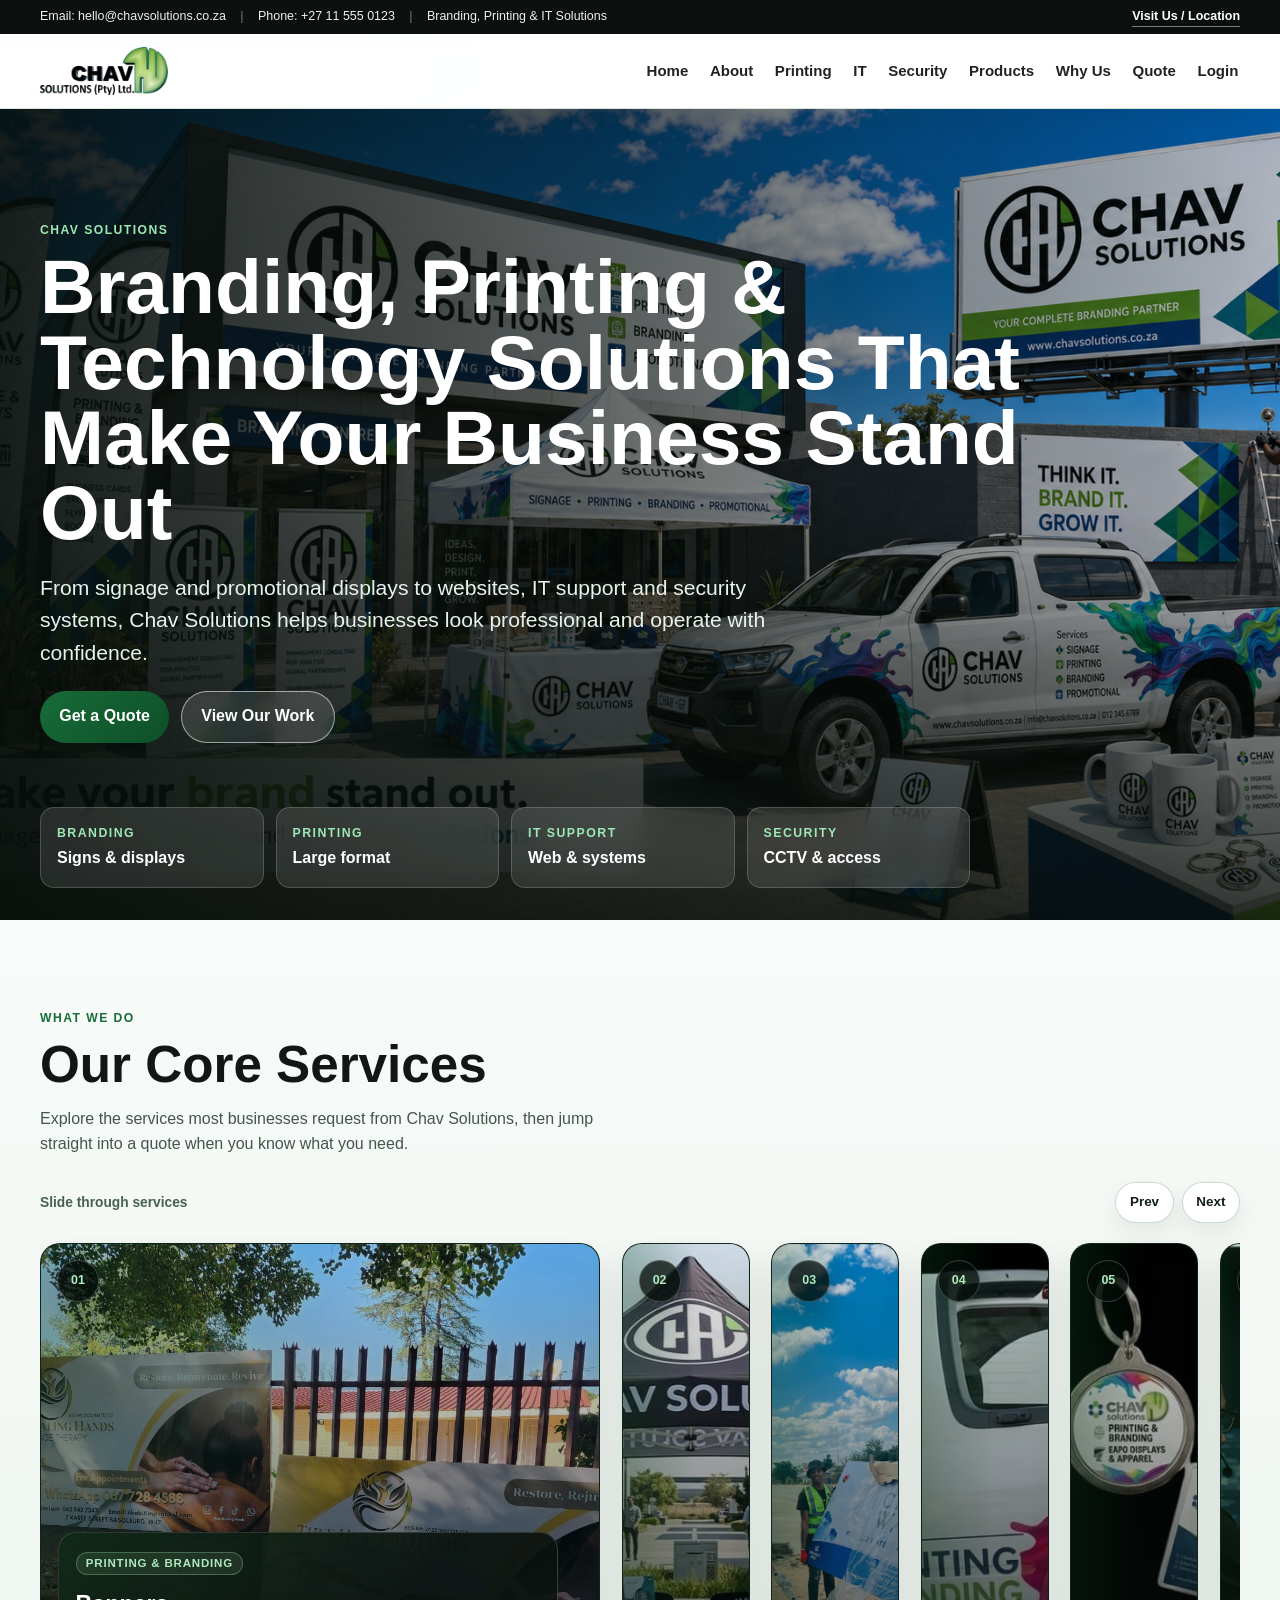
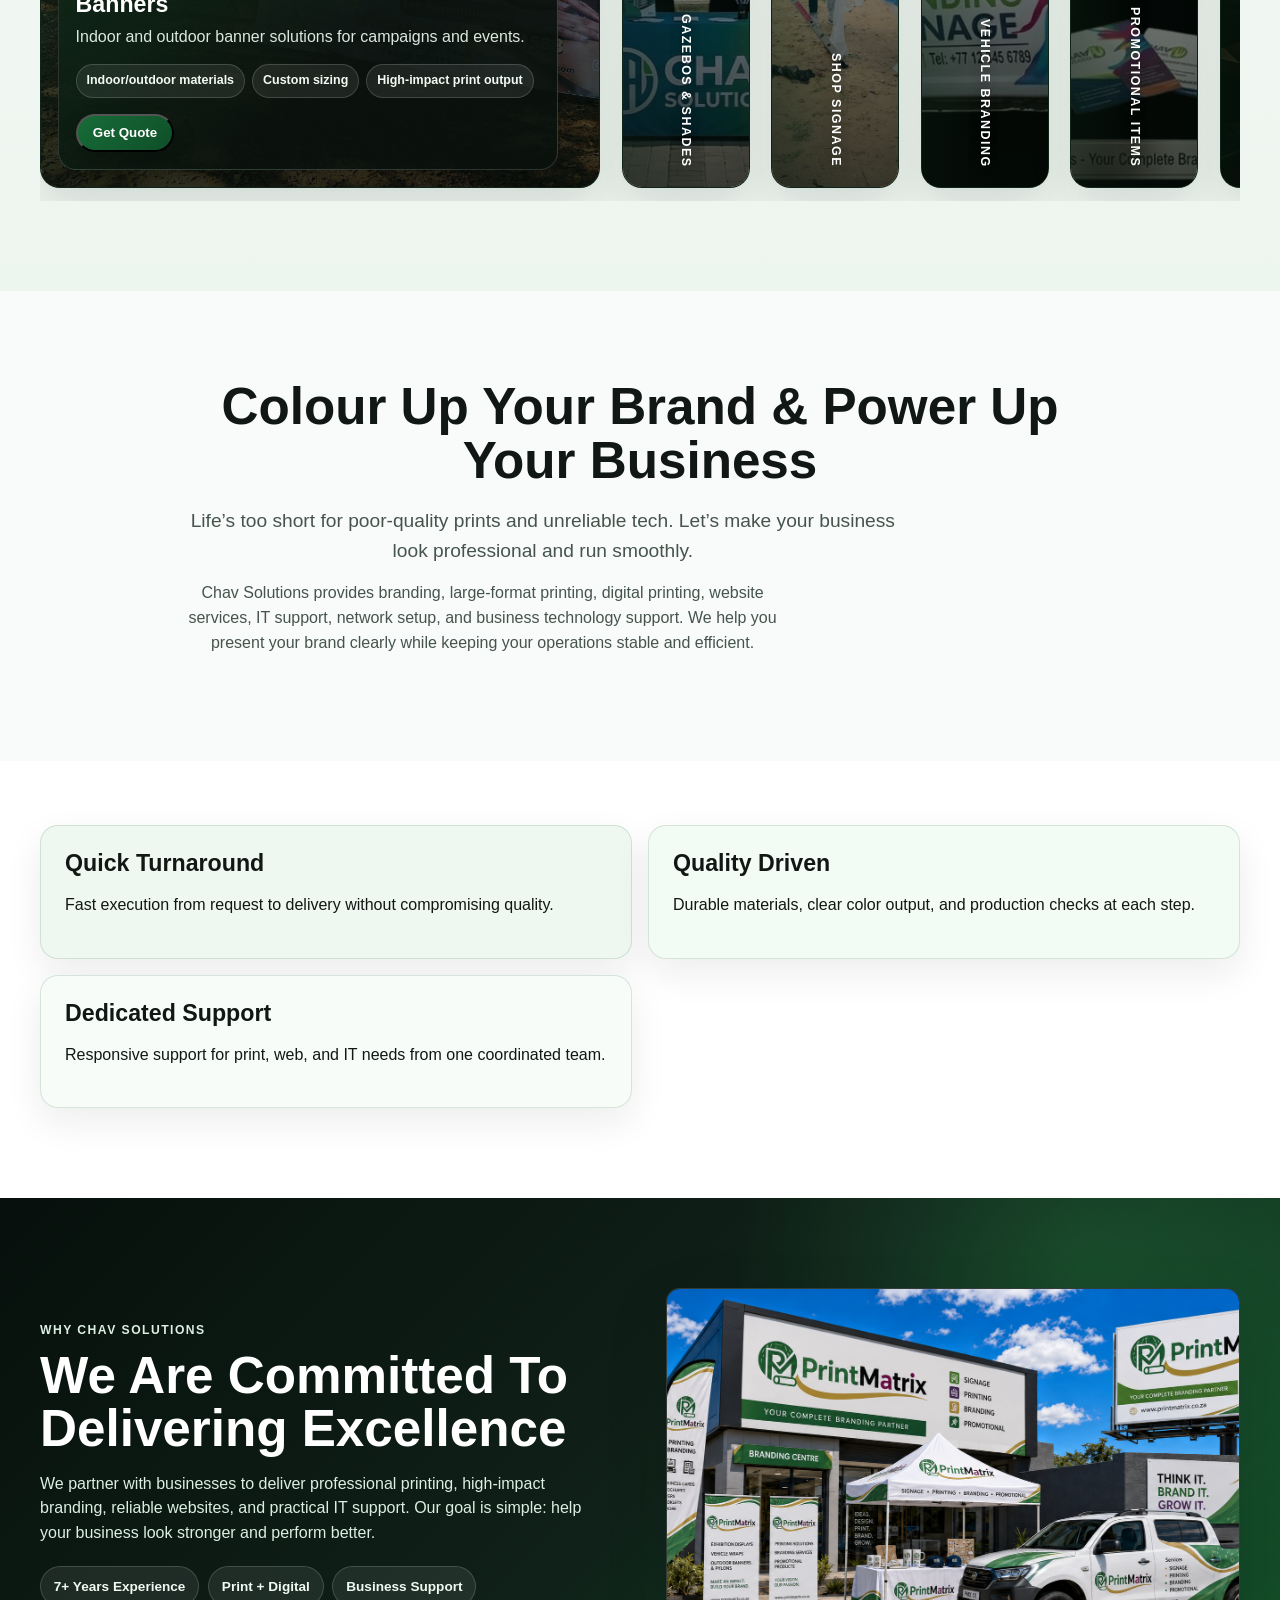
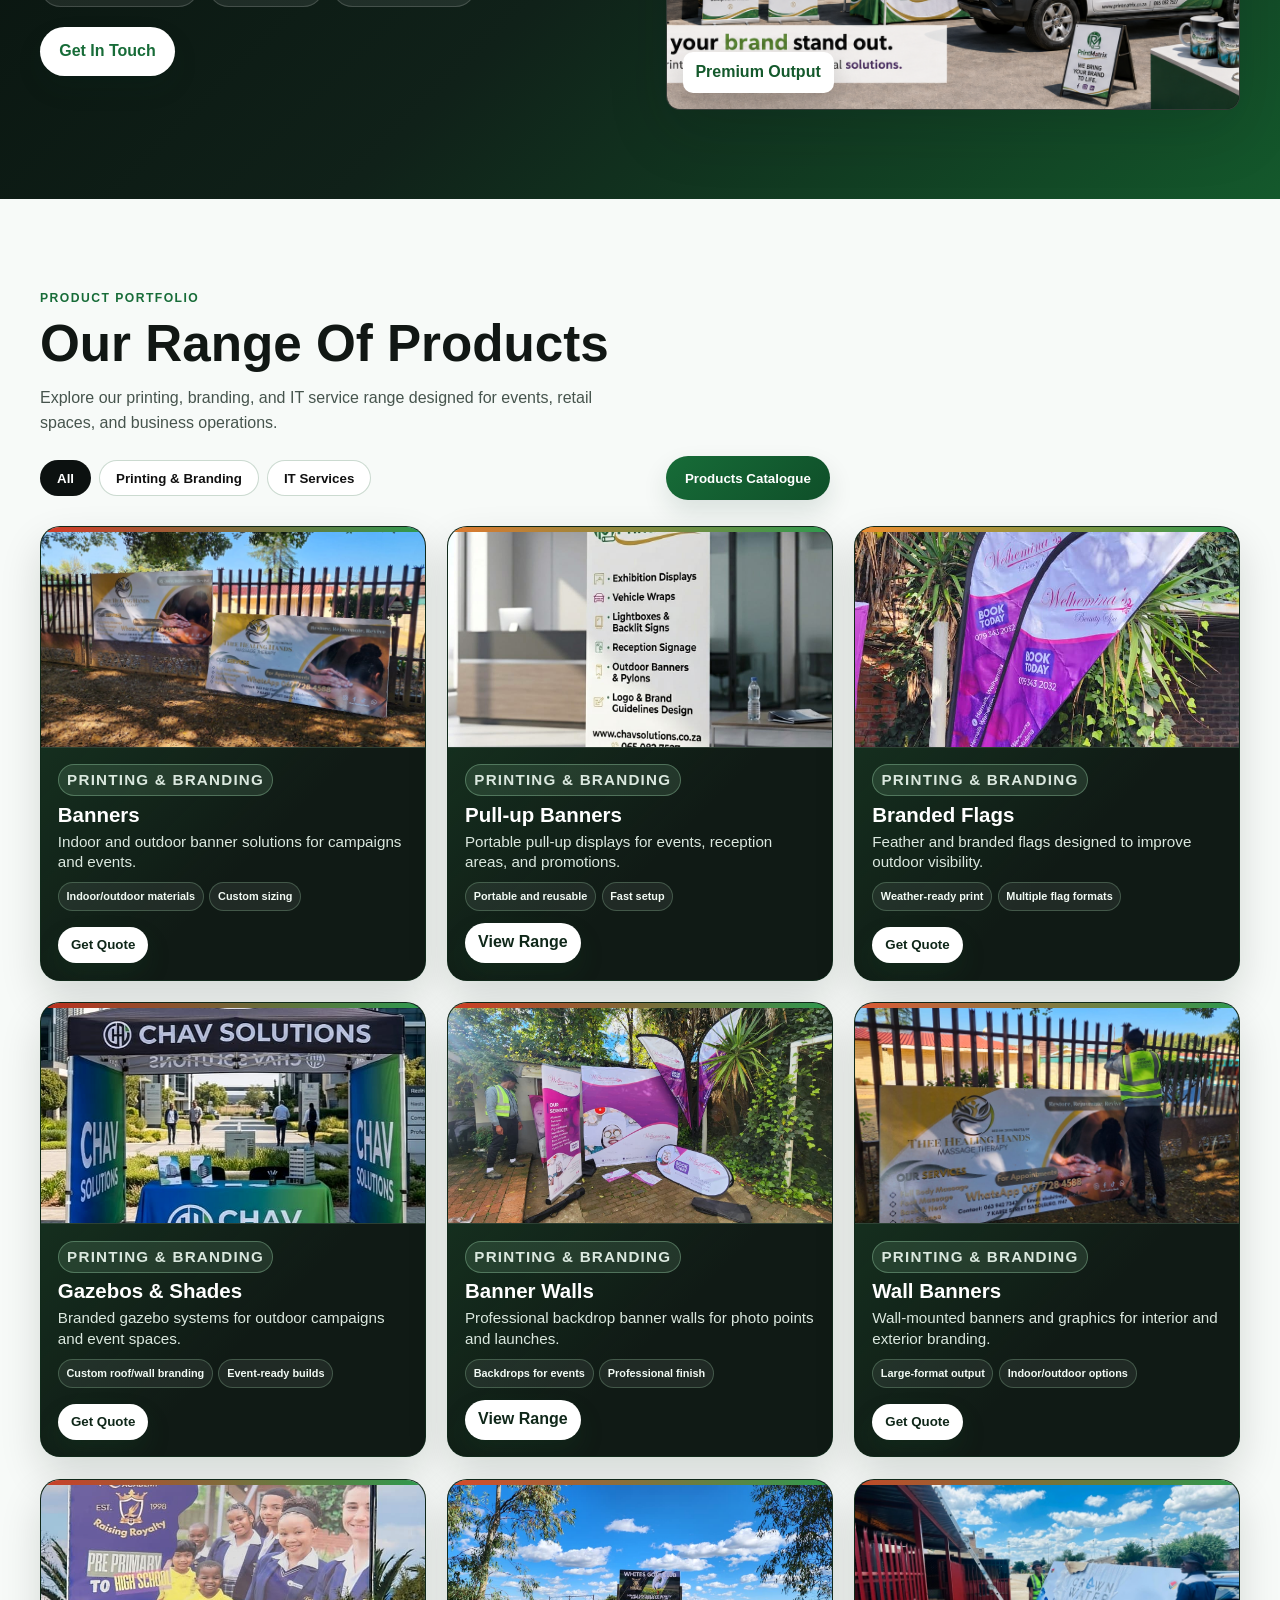
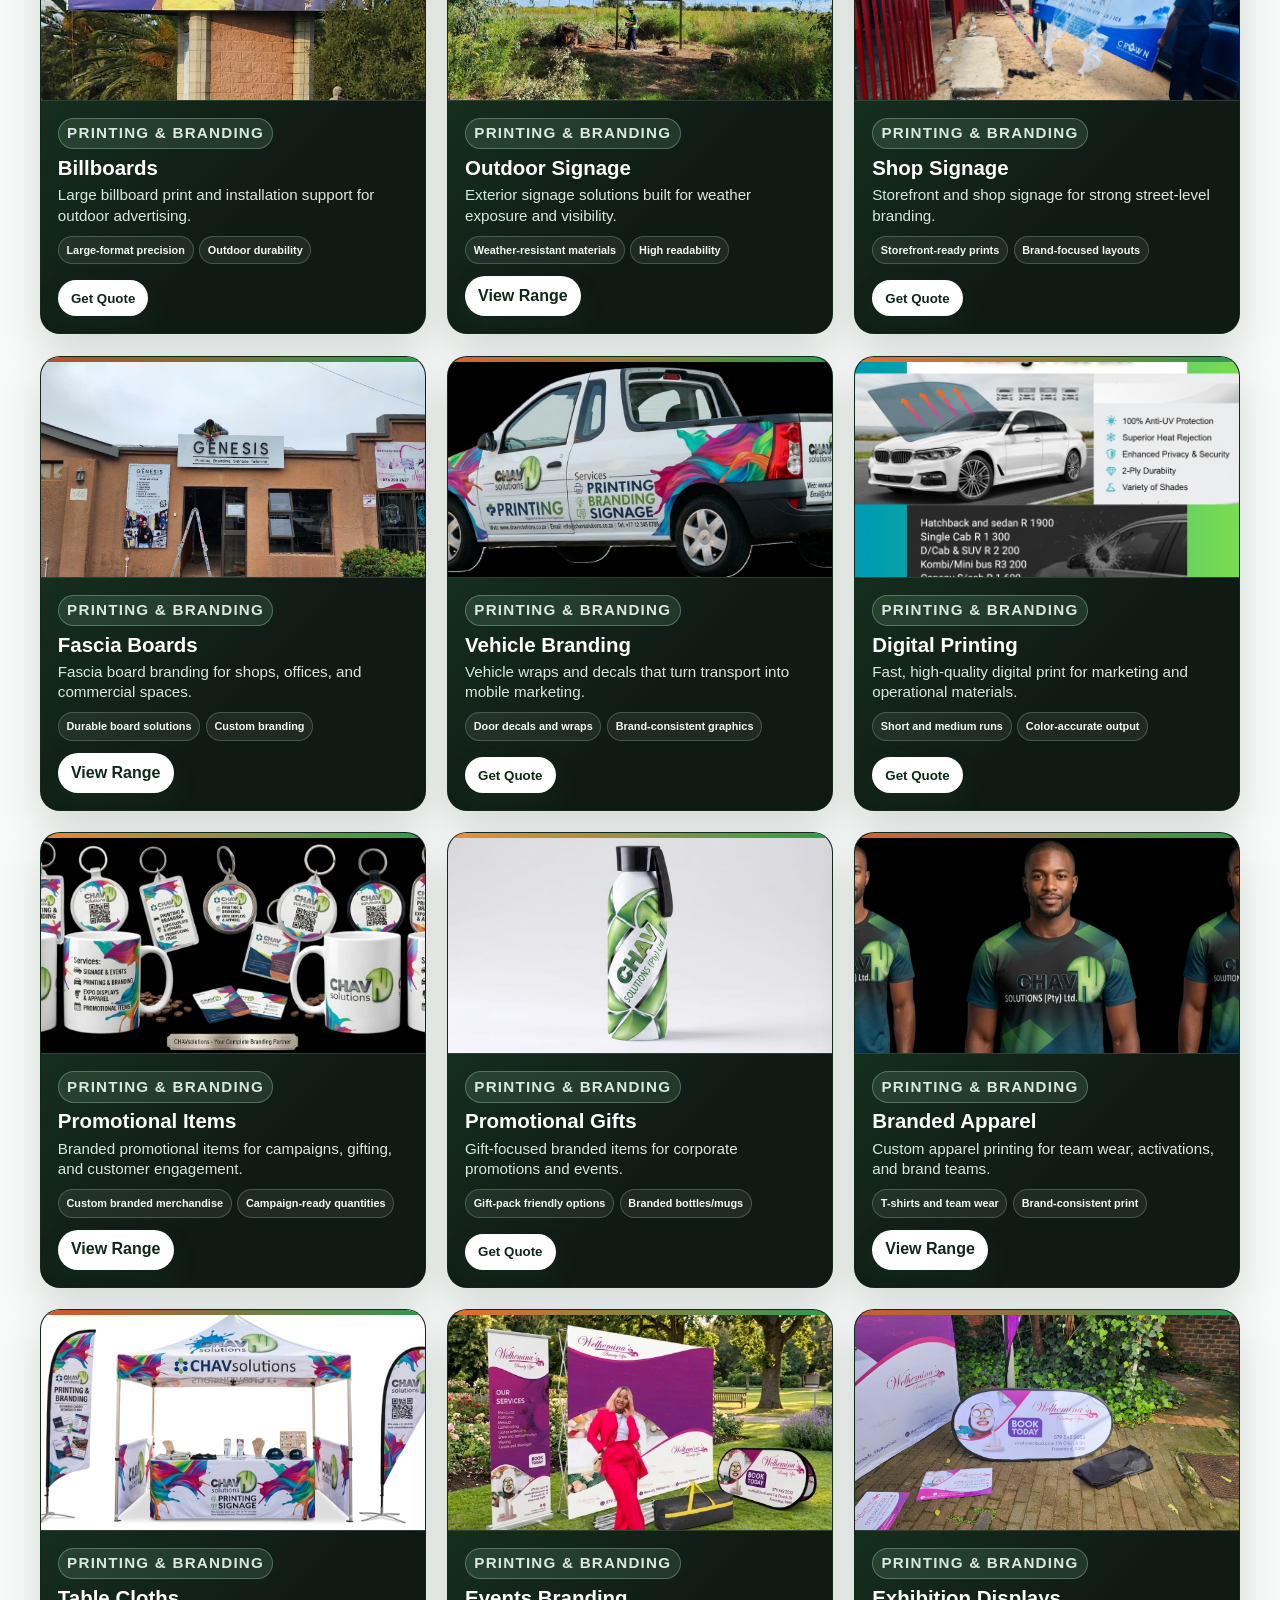
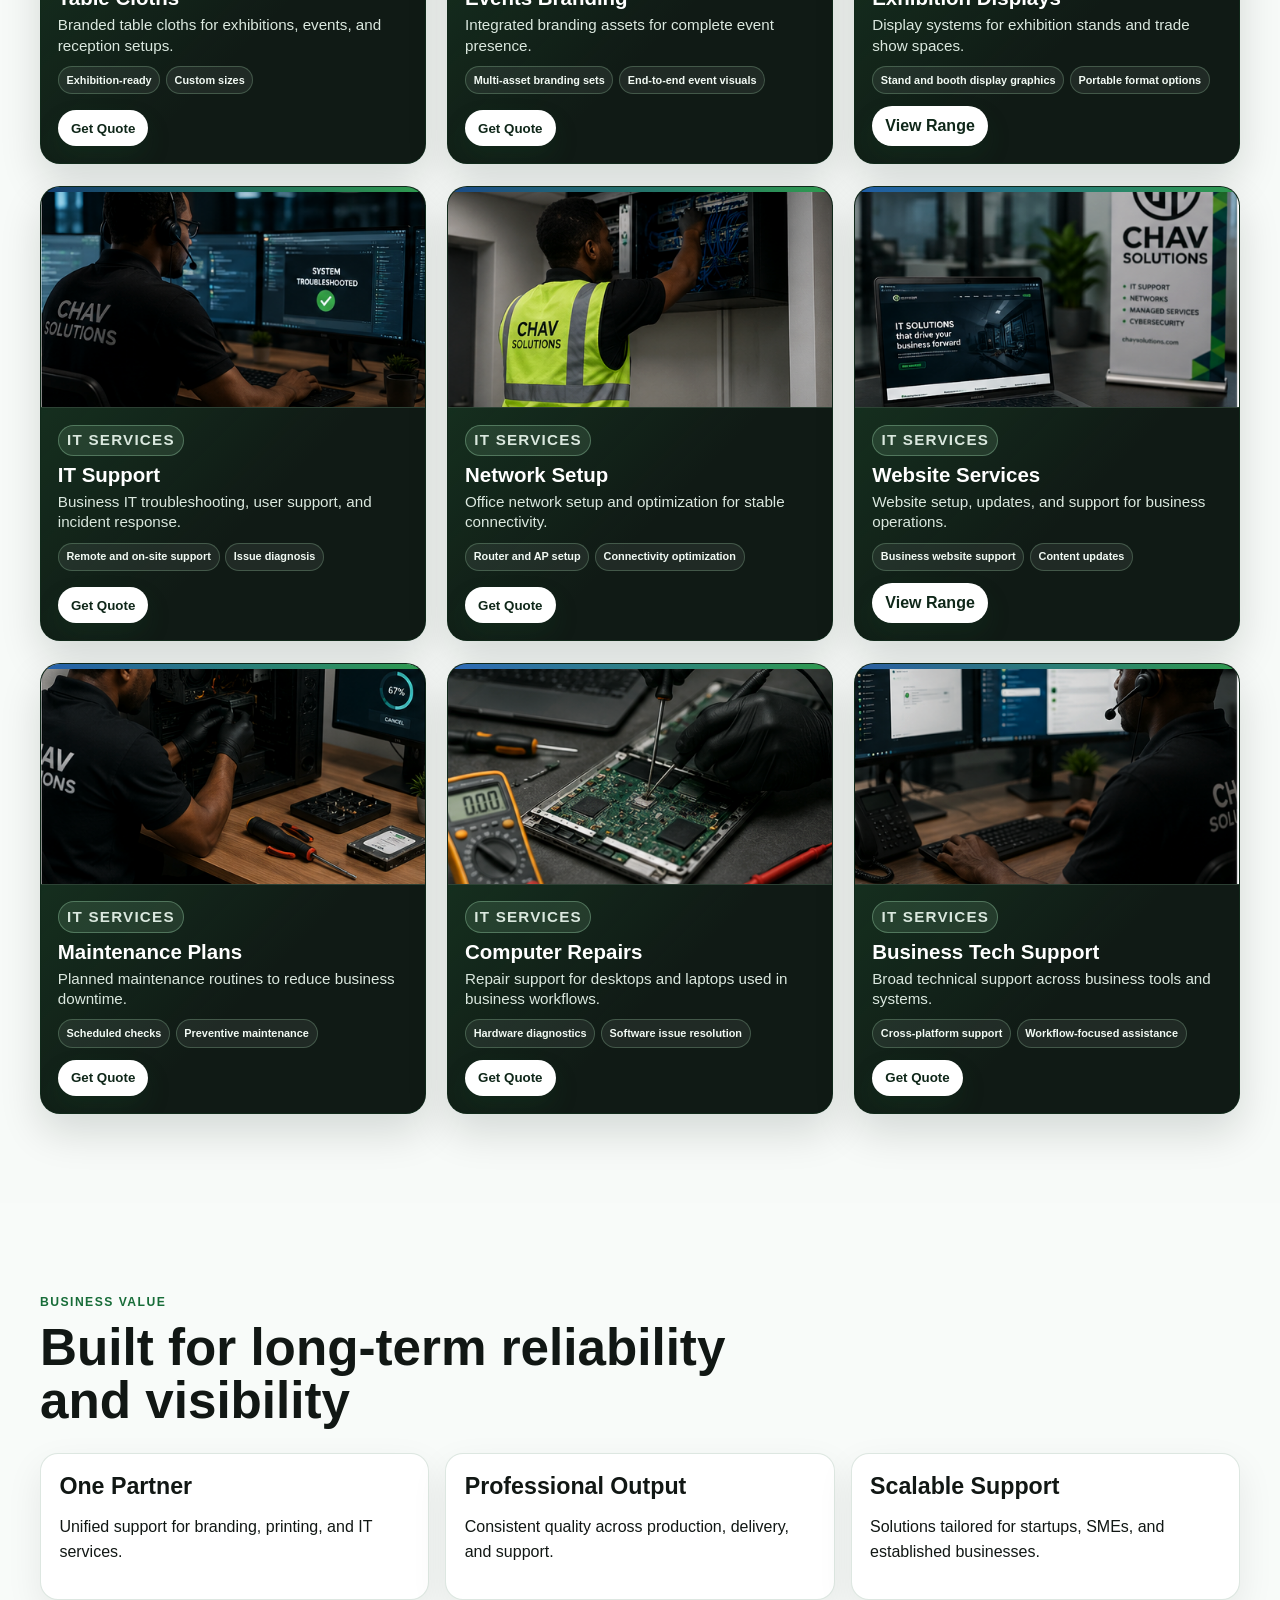
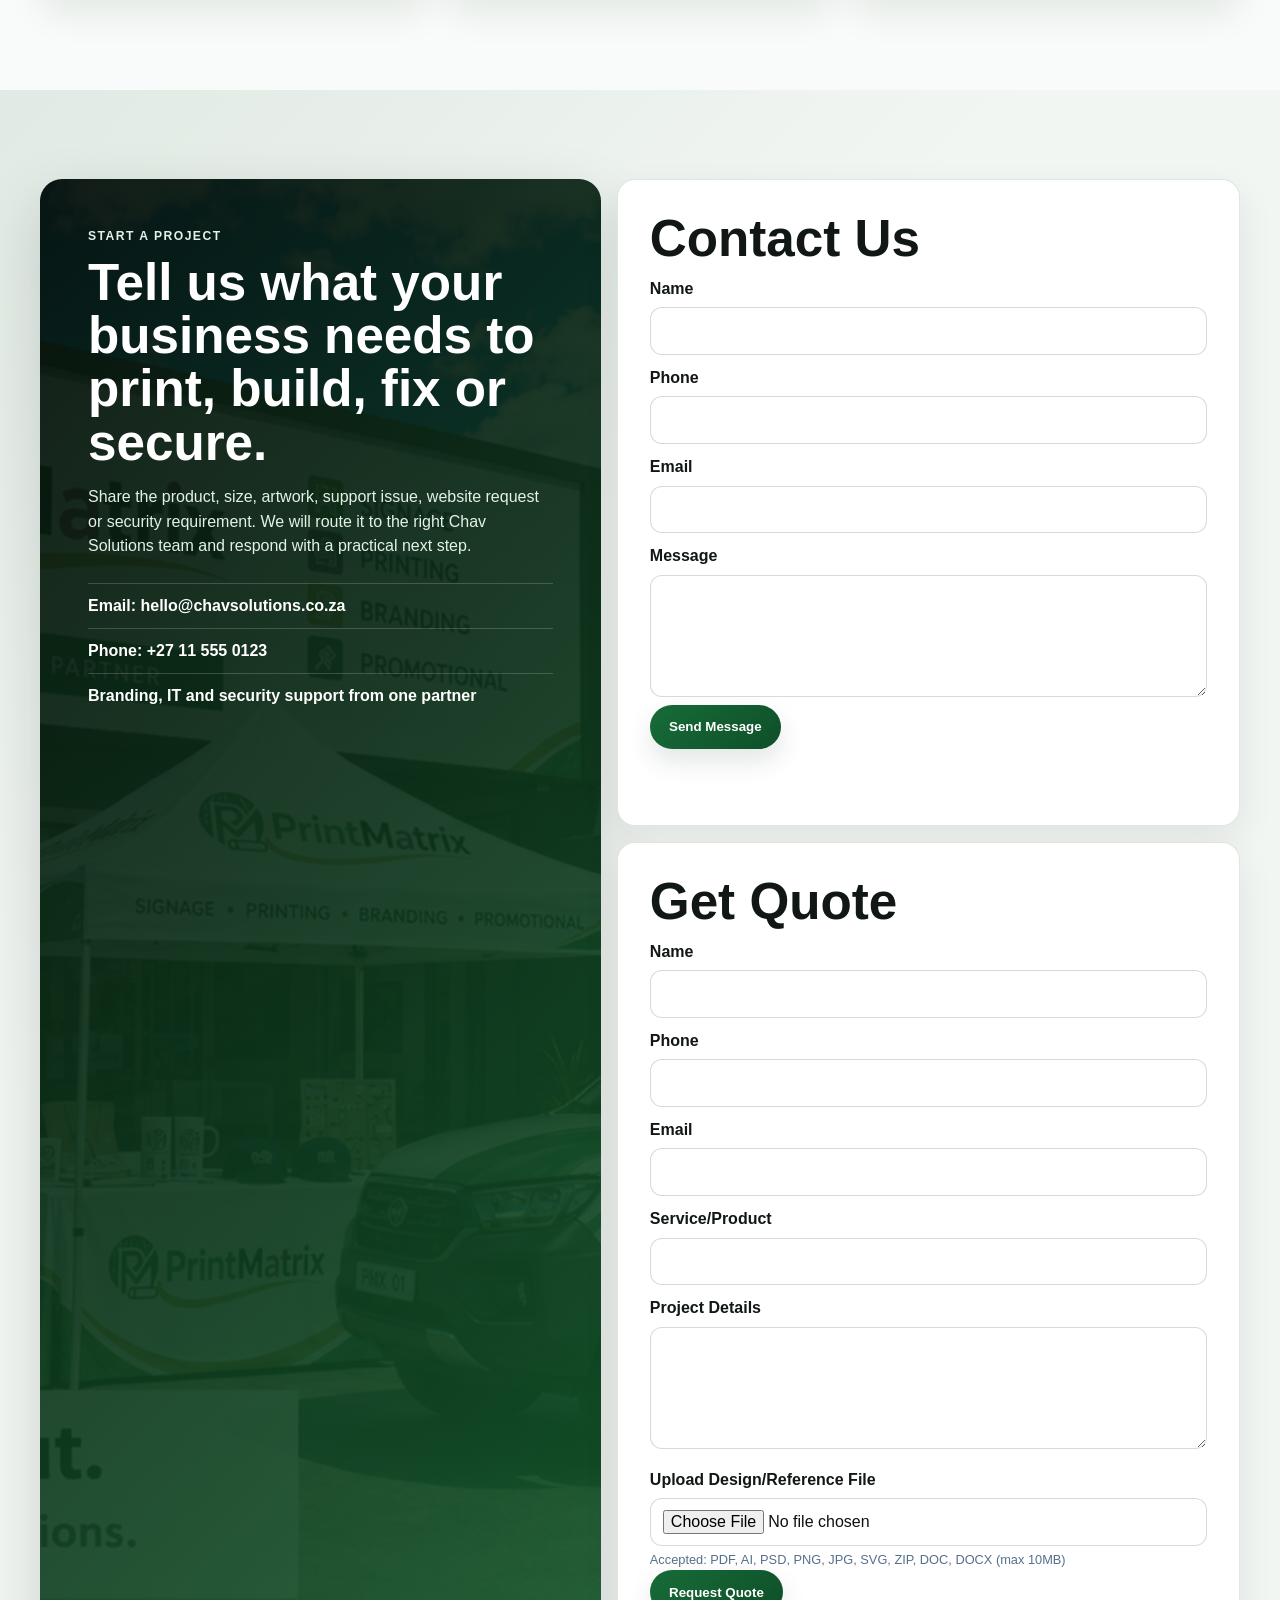
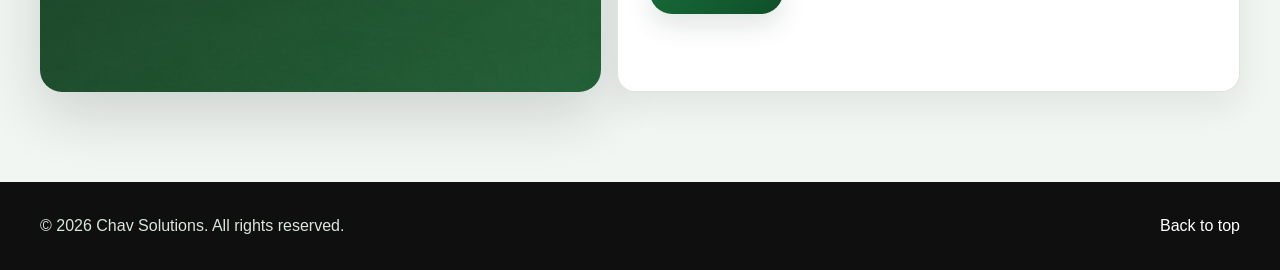
==== commit 4c4d502e: "Add files via upload" ====
--- a/index.html
+++ b/index.html
@@ -58,7 +58,14 @@
           <h2>Our Core Services</h2>
           <p class="lead">Explore the services most businesses request from Chav Solutions, then jump straight into a quote when you know what you need.</p>
         </div>
-        <div id="productAccordion" class="product-accordion" aria-label="Combined services accordion"></div>
+        <div class="core-slider-bar" aria-label="Core services controls">
+          <span>Slide through services</span>
+          <div class="core-slider-actions">
+            <button type="button" class="core-slider-btn" data-core-prev aria-label="Previous core service">Prev</button>
+            <button type="button" class="core-slider-btn" data-core-next aria-label="Next core service">Next</button>
+          </div>
+        </div>
+        <div id="productAccordion" class="product-accordion" aria-label="Core services slider"></div>
       </div>
     </section>
 
--- a/assets/css/style.css
+++ b/assets/css/style.css
@@ -393,6 +393,489 @@
 }
 .form-status { min-height: 1.2rem; margin-top: 0.6rem; font-weight: 700; }
 
+.auth-page {
+  min-height: 100vh;
+  background:
+    radial-gradient(circle at 12% 8%, rgba(46,154,78,0.18), transparent 22rem),
+    linear-gradient(135deg, #f6faf7 0%, #e8f2eb 48%, #f9fbfa 100%);
+  color: #0c1110;
+}
+.auth-header {
+  position: sticky;
+  top: 0;
+  z-index: 20;
+  border-bottom: 1px solid rgba(20,89,44,0.12);
+  background: rgba(255,255,255,0.88);
+  backdrop-filter: blur(16px);
+}
+.auth-nav {
+  display: flex;
+  align-items: center;
+  justify-content: space-between;
+  min-height: 76px;
+  gap: 1rem;
+}
+.auth-nav nav {
+  display: flex;
+  align-items: center;
+  gap: 0.75rem;
+}
+.auth-nav nav a,
+.account-nav-link {
+  border-radius: 999px;
+  padding: 0.64rem 0.9rem;
+  background: #eef7f1;
+  color: #14592c;
+  text-decoration: none;
+  font-weight: 900;
+}
+.auth-shell {
+  display: grid;
+  min-height: calc(100vh - 76px);
+  place-items: center;
+  padding: clamp(1.2rem, 4vw, 3rem);
+}
+.auth-card {
+  width: min(100%, 980px);
+  display: grid;
+  grid-template-columns: 0.95fr 1.05fr;
+  gap: clamp(1.2rem, 4vw, 3rem);
+  border: 1px solid rgba(20,89,44,0.14);
+  border-radius: 28px;
+  padding: clamp(1.25rem, 4vw, 3rem);
+  background:
+    linear-gradient(135deg, rgba(20,89,44,0.08), transparent 50%),
+    rgba(255,255,255,0.9);
+  box-shadow: 0 28px 80px rgba(9,22,16,0.14);
+}
+.auth-copy {
+  align-self: center;
+}
+.auth-copy h1 {
+  margin: 0 0 0.8rem;
+  font-size: clamp(2.2rem, 6vw, 4.25rem);
+  line-height: 0.95;
+}
+.auth-copy p {
+  color: #40564b;
+  font-size: 1.05rem;
+}
+.auth-form {
+  display: grid;
+  gap: 0.75rem;
+  border: 1px solid rgba(20,89,44,0.12);
+  border-radius: 22px;
+  padding: clamp(1rem, 3vw, 1.6rem);
+  background: #fff;
+  box-shadow: 0 18px 46px rgba(9,22,16,0.08);
+}
+.auth-form input {
+  width: 100%;
+}
+.auth-switch {
+  grid-column: 1 / -1;
+  margin: 0;
+  color: #40564b;
+  font-weight: 700;
+}
+.auth-switch a {
+  color: #14592c;
+  font-weight: 900;
+}
+.account-card {
+  grid-template-columns: 1fr;
+}
+.account-details {
+  display: grid;
+  grid-template-columns: repeat(3, minmax(0, 1fr));
+  gap: 1rem;
+}
+.account-details article {
+  border: 1px solid rgba(20,89,44,0.14);
+  border-radius: 18px;
+  padding: 1rem;
+  background: #fff;
+}
+.account-details span {
+  display: block;
+  color: #5b7467;
+  font-size: 0.82rem;
+  font-weight: 900;
+  text-transform: uppercase;
+}
+.account-details strong {
+  display: block;
+  margin-top: 0.35rem;
+  overflow-wrap: anywhere;
+}
+.auth-actions {
+  display: flex;
+  flex-wrap: wrap;
+  gap: 0.85rem;
+}
+
+.catalog-page {
+  background:
+    radial-gradient(circle at 12% 8%, rgba(46,154,78,0.16), transparent 24rem),
+    linear-gradient(180deg, #f7fbf8 0%, #edf5ef 100%);
+}
+.catalog-hero {
+  position: relative;
+  overflow: hidden;
+  padding: clamp(4rem, 9vw, 7rem) 0;
+  background:
+    linear-gradient(135deg, rgba(7,16,12,0.94), rgba(20,89,44,0.9)),
+    url("../branding_center_outdoor_promotional_showcase.png") center/cover;
+  color: #fff;
+}
+.catalog-hero::after {
+  content: "";
+  position: absolute;
+  inset: 0;
+  background: radial-gradient(circle at 78% 20%, rgba(255,255,255,0.16), transparent 18rem);
+  pointer-events: none;
+}
+.catalog-hero .container {
+  position: relative;
+  z-index: 1;
+}
+.catalog-hero h1 {
+  max-width: 920px;
+  margin: 0 0 1rem;
+  color: #fff;
+  font-size: clamp(2.7rem, 8vw, 6rem);
+  line-height: 0.95;
+}
+.catalog-section {
+  padding-top: clamp(3rem, 5vw, 5rem);
+}
+.catalog-toolbar {
+  display: flex;
+  align-items: end;
+  justify-content: space-between;
+  gap: 1.2rem;
+  margin-bottom: 1.5rem;
+}
+.catalog-toolbar h2 {
+  margin: 0;
+}
+.catalog-filter-row {
+  display: flex;
+  flex-wrap: wrap;
+  justify-content: flex-end;
+  gap: 0.55rem;
+}
+.catalog-filter {
+  border: 1px solid rgba(20,89,44,0.18);
+  border-radius: 999px;
+  padding: 0.62rem 0.9rem;
+  background: #fff;
+  color: #102017;
+  font: inherit;
+  font-size: 0.86rem;
+  font-weight: 900;
+  cursor: pointer;
+  transition: transform 0.2s ease, background 0.2s ease, color 0.2s ease;
+}
+.catalog-filter:hover,
+.catalog-filter.active {
+  transform: translateY(-2px);
+  background: #14592c;
+  color: #fff;
+}
+.catalog-grid {
+  display: grid;
+  grid-template-columns: repeat(auto-fit, minmax(280px, 1fr));
+  gap: clamp(1rem, 2vw, 1.35rem);
+}
+.catalog-card {
+  overflow: hidden;
+  border: 1px solid rgba(20,89,44,0.14);
+  border-radius: 24px;
+  background: #fff;
+  box-shadow: 0 18px 46px rgba(9,22,16,0.1);
+  transition: transform 0.24s ease, box-shadow 0.24s ease, border-color 0.24s ease;
+}
+.catalog-card:target {
+  border-color: rgba(46,154,78,0.72);
+  box-shadow: 0 0 0 4px rgba(46,154,78,0.16), 0 24px 62px rgba(9,22,16,0.18);
+}
+.catalog-card:hover {
+  transform: translateY(-7px);
+  border-color: rgba(46,154,78,0.42);
+  box-shadow: 0 28px 70px rgba(9,22,16,0.16);
+}
+.catalog-card-media {
+  position: relative;
+  height: 230px;
+  overflow: hidden;
+  background: #07100c;
+}
+.catalog-card-media::after {
+  content: "";
+  position: absolute;
+  inset: 0;
+  background: linear-gradient(180deg, rgba(5,12,8,0.02), rgba(5,12,8,0.62));
+}
+.catalog-card-media img {
+  width: 100%;
+  height: 100%;
+  object-fit: cover;
+  transition: transform 0.35s ease;
+}
+.catalog-card:hover .catalog-card-media img {
+  transform: scale(1.06);
+}
+.catalog-card-media span {
+  position: absolute;
+  left: 1rem;
+  bottom: 1rem;
+  z-index: 1;
+  border-radius: 999px;
+  padding: 0.48rem 0.72rem;
+  background: rgba(255,255,255,0.92);
+  color: #14592c;
+  font-size: 0.72rem;
+  font-weight: 900;
+  text-transform: uppercase;
+}
+.catalog-card-body {
+  display: flex;
+  min-height: 290px;
+  flex-direction: column;
+  padding: 1.15rem;
+}
+.catalog-price-row {
+  display: flex;
+  align-items: start;
+  justify-content: space-between;
+  gap: 1rem;
+}
+.catalog-price-row h3 {
+  margin: 0;
+  font-size: 1.25rem;
+}
+.catalog-price-row strong {
+  flex: 0 0 auto;
+  border-radius: 999px;
+  padding: 0.48rem 0.68rem;
+  background: #eaf7ee;
+  color: #14592c;
+  font-size: 0.88rem;
+  white-space: nowrap;
+}
+.catalog-card-body p {
+  color: #40564b;
+}
+.catalog-features {
+  display: flex;
+  flex-wrap: wrap;
+  gap: 0.45rem;
+  margin: 0.2rem 0 0.9rem;
+}
+.catalog-features span {
+  border: 1px solid rgba(20,89,44,0.16);
+  border-radius: 999px;
+  padding: 0.38rem 0.58rem;
+  background: #f7fbf8;
+  color: #173426;
+  font-size: 0.78rem;
+  font-weight: 800;
+}
+.catalog-card-body small {
+  color: #6b7c73;
+  line-height: 1.5;
+}
+.catalog-card-body a {
+  width: fit-content;
+  margin-top: auto;
+  border-radius: 999px;
+  padding: 0.68rem 0.95rem;
+  background: #14592c;
+  color: #fff;
+  text-decoration: none;
+  font-weight: 900;
+}
+.catalog-empty {
+  grid-column: 1 / -1;
+  border: 1px solid rgba(20,89,44,0.14);
+  border-radius: 18px;
+  padding: 1.25rem;
+  background: #fff;
+  color: #40564b;
+  font-weight: 800;
+}
+
+.template-section {
+  background:
+    radial-gradient(circle at 88% 12%, rgba(46,154,78,0.22), transparent 20rem),
+    linear-gradient(135deg, #07100c 0%, #102119 52%, #14592c 100%);
+  color: #fff;
+}
+.template-section .section-head h2 {
+  color: #fff;
+}
+.template-section .section-head .lead {
+  color: #e2f1e7;
+}
+.template-grid {
+  display: grid;
+  grid-template-columns: repeat(auto-fit, minmax(260px, 1fr));
+  gap: clamp(1rem, 2vw, 1.35rem);
+}
+.template-card {
+  position: relative;
+  overflow: hidden;
+  border: 1px solid rgba(255,255,255,0.16);
+  border-radius: 24px;
+  padding: clamp(1.2rem, 3vw, 1.55rem);
+  background:
+    linear-gradient(135deg, rgba(255,255,255,0.11), transparent 58%),
+    rgba(255,255,255,0.08);
+  box-shadow: 0 24px 64px rgba(0,0,0,0.22);
+}
+.template-card::before {
+  content: "";
+  position: absolute;
+  top: 0;
+  right: 1.2rem;
+  left: 1.2rem;
+  height: 4px;
+  border-radius: 999px;
+  background: linear-gradient(90deg, #ff7a2f, #fff, #2e9a4e);
+}
+.template-card > span {
+  display: inline-flex;
+  margin-bottom: 1rem;
+  border-radius: 999px;
+  padding: 0.48rem 0.7rem;
+  background: rgba(255,255,255,0.14);
+  color: #aee8bd;
+  font-size: 0.78rem;
+  font-weight: 900;
+  letter-spacing: 0.08em;
+}
+.template-card h3 {
+  margin: 0 0 0.65rem;
+  color: #fff;
+  font-size: clamp(1.28rem, 2.5vw, 1.75rem);
+}
+.template-card p {
+  color: #dcebe2;
+}
+.template-actions {
+  display: flex;
+  flex-wrap: wrap;
+  gap: 0.65rem;
+  margin-top: 1.2rem;
+}
+.template-actions a {
+  border-radius: 999px;
+  padding: 0.68rem 0.9rem;
+  background: #fff;
+  color: #14592c;
+  text-decoration: none;
+  font-weight: 900;
+}
+.template-actions a:last-child {
+  border: 1px solid rgba(255,255,255,0.24);
+  background: rgba(255,255,255,0.08);
+  color: #fff;
+}
+
+.admin-page {
+  min-height: 100vh;
+  background:
+    radial-gradient(circle at 12% 8%, rgba(46,154,78,0.16), transparent 24rem),
+    linear-gradient(180deg, #f7fbf8 0%, #edf5ef 100%);
+}
+.admin-shell {
+  padding: clamp(2rem, 5vw, 4rem) 0;
+}
+.admin-hero {
+  max-width: 900px;
+  margin-bottom: 1.5rem;
+}
+.admin-hero h1 {
+  margin: 0 0 0.85rem;
+  font-size: clamp(2.4rem, 6vw, 5rem);
+  line-height: 0.96;
+}
+.admin-hero p:not(.eyebrow) {
+  color: #40564b;
+  font-size: 1.05rem;
+}
+.admin-panel {
+  border: 1px solid rgba(20,89,44,0.14);
+  border-radius: 24px;
+  padding: clamp(1.1rem, 3vw, 1.6rem);
+  background: rgba(255,255,255,0.9);
+  box-shadow: 0 24px 70px rgba(9,22,16,0.12);
+}
+.admin-panel-head {
+  display: flex;
+  align-items: flex-start;
+  justify-content: space-between;
+  gap: 1rem;
+  margin-bottom: 1rem;
+}
+.admin-form {
+  display: grid;
+  max-width: 520px;
+  gap: 0.75rem;
+}
+.admin-catalog-table {
+  display: grid;
+  gap: 0.8rem;
+}
+.admin-product-row {
+  display: grid;
+  grid-template-columns: 76px 1fr minmax(180px, 260px) 120px;
+  align-items: center;
+  gap: 1rem;
+  border: 1px solid rgba(20,89,44,0.12);
+  border-radius: 18px;
+  padding: 0.75rem;
+  background: #fff;
+}
+.admin-product-row img {
+  width: 76px;
+  height: 64px;
+  border-radius: 12px;
+  object-fit: cover;
+}
+.admin-product-row strong,
+.admin-product-row span {
+  display: block;
+}
+.admin-product-row span {
+  margin-top: 0.2rem;
+  color: #5b7467;
+  font-size: 0.82rem;
+  font-weight: 800;
+}
+.admin-product-row label {
+  display: grid;
+  gap: 0.3rem;
+  color: #173426;
+  font-size: 0.82rem;
+  font-weight: 900;
+}
+.admin-product-row input[type="text"] {
+  min-height: 42px;
+  padding: 0.65rem 0.75rem;
+}
+.admin-visible-toggle {
+  display: flex !important;
+  align-items: center;
+  grid-template-columns: auto;
+  gap: 0.5rem !important;
+}
+.admin-visible-toggle input {
+  width: 18px;
+  height: 18px;
+}
+
 .site-footer {
   background: #0f0f0f;
   color: #d8e6dc;
@@ -997,7 +1480,7 @@
     grid-template-columns: repeat(3, minmax(0, 1fr));
   }
   .signage-nav {
-    grid-template-columns: 68px repeat(5, minmax(0, 1fr)) 68px;
+    grid-template-columns: 68px repeat(5, minmax(0, 1fr)) 68px 68px;
   }
   .signage-tile-grid {
     grid-template-columns: repeat(4, minmax(0, 1fr));
@@ -1184,6 +1667,15 @@
   border-radius: 22px;
   box-shadow: 0 18px 40px rgba(9, 22, 16, 0.12);
 }
+.product-panel::before {
+  content: "";
+  position: absolute;
+  inset: 0;
+  z-index: 2;
+  pointer-events: none;
+  border-radius: inherit;
+  box-shadow: inset 0 1px 0 rgba(255,255,255,0.22);
+}
 .product-panel::after {
   background:
     linear-gradient(180deg, rgba(4,10,7,0.08) 0%, rgba(5,12,8,0.78) 78%),
@@ -1207,20 +1699,295 @@
   letter-spacing: 0.1em;
   white-space: nowrap;
 }
+.panel-number {
+  position: absolute;
+  top: 1rem;
+  left: 50%;
+  z-index: 3;
+  display: inline-grid;
+  width: 42px;
+  height: 42px;
+  place-items: center;
+  transform: translateX(-50%);
+  border: 1px solid rgba(255,255,255,0.2);
+  border-radius: 999px;
+  background: rgba(5,12,8,0.76);
+  color: #aee8bd;
+  font-size: 0.78rem;
+  font-weight: 900;
+  box-shadow: 0 14px 30px rgba(0,0,0,0.22);
+}
+.product-panel.active .panel-number {
+  left: 1.35rem;
+  transform: none;
+  background: var(--emerald);
+  color: #fff;
+}
 .panel-content {
   left: 1.35rem;
   right: 1.35rem;
   bottom: 1.35rem;
+  max-width: 620px;
+  border: 1px solid rgba(255,255,255,0.14);
+  border-radius: 20px;
+  padding: 1.15rem;
+  background: linear-gradient(180deg, rgba(7,16,12,0.66), rgba(7,16,12,0.9));
+  box-shadow: 0 18px 42px rgba(0,0,0,0.22);
+  backdrop-filter: blur(12px);
+}
+.panel-topline {
+  display: flex;
+  align-items: center;
+  justify-content: space-between;
+  gap: 0.75rem;
+  margin-bottom: 0.55rem;
+}
+.panel-category {
+  display: inline-flex;
+  width: fit-content;
+  border: 1px solid rgba(174,232,189,0.28);
+  border-radius: 999px;
+  padding: 0.32rem 0.58rem;
+  background: rgba(174,232,189,0.1);
+  line-height: 1;
 }
 .panel-category,
-.range-category {
+.range-category,
+.panel-count {
   color: #aee8bd;
 }
+.panel-count {
+  font-size: 0.74rem;
+  font-weight: 900;
+  letter-spacing: 0.08em;
+}
 .panel-content h3 { font-size: clamp(1.7rem, 3vw, 2.5rem); }
+.panel-features {
+  display: flex;
+  flex-wrap: wrap;
+  gap: 0.45rem;
+  margin: 0.95rem 0 1rem;
+}
+.panel-features span {
+  border: 1px solid rgba(255,255,255,0.16);
+  border-radius: 999px;
+  padding: 0.4rem 0.62rem;
+  background: rgba(255,255,255,0.08);
+  color: #f2faf4;
+  font-size: 0.78rem;
+  font-weight: 800;
+}
 .panel-action,
 .range-link {
   background: linear-gradient(135deg, var(--emerald), #0f4f29);
   box-shadow: 0 12px 24px rgba(0,0,0,0.18);
+}
+
+.services-hero .product-accordion {
+  display: flex;
+  min-height: 0;
+  gap: clamp(1rem, 2vw, 1.35rem);
+  overflow-x: auto;
+  overflow-y: visible;
+  padding: 0.25rem 0 0.85rem;
+  scroll-padding-inline: 0.2rem;
+  scroll-snap-type: x mandatory;
+  scrollbar-color: rgba(20,89,44,0.5) rgba(20,89,44,0.08);
+  scrollbar-width: thin;
+}
+.core-slider-bar {
+  display: flex;
+  align-items: center;
+  justify-content: space-between;
+  gap: 1rem;
+  margin: 0 0 1rem;
+}
+.core-slider-bar > span {
+  color: #476055;
+  font-size: 0.86rem;
+  font-weight: 800;
+}
+.core-slider-actions {
+  display: flex;
+  gap: 0.5rem;
+}
+.core-slider-btn {
+  border: 1px solid rgba(20,89,44,0.22);
+  border-radius: 999px;
+  padding: 0.55rem 0.85rem;
+  background: #fff;
+  color: #102017;
+  font: inherit;
+  font-size: 0.84rem;
+  font-weight: 900;
+  cursor: pointer;
+  box-shadow: 0 10px 24px rgba(9,22,16,0.08);
+  transition: transform 0.2s ease, background 0.2s ease, color 0.2s ease, box-shadow 0.2s ease;
+}
+.core-slider-btn:hover {
+  transform: translateY(-2px);
+  background: var(--emerald);
+  color: #fff;
+  box-shadow: 0 14px 30px rgba(9,22,16,0.14);
+}
+.core-service-card {
+  flex: 0 0 min(86vw, 380px);
+  overflow: hidden;
+  scroll-snap-align: start;
+  border: 1px solid rgba(20,89,44,0.18);
+  border-radius: 20px;
+  background: #101a15;
+  box-shadow: 0 18px 42px rgba(9,22,16,0.12);
+  cursor: pointer;
+  transition: transform 0.24s ease, box-shadow 0.24s ease, border-color 0.24s ease;
+}
+.core-service-card:hover {
+  transform: translateY(-6px);
+  border-color: rgba(46,154,78,0.42);
+  box-shadow: 0 26px 62px rgba(9,22,16,0.18);
+}
+.core-service-media {
+  position: relative;
+  height: 210px;
+  overflow: hidden;
+  background: #07100c;
+}
+.core-service-media::after {
+  content: "";
+  position: absolute;
+  inset: 0;
+  background: linear-gradient(180deg, rgba(5,12,8,0.02), rgba(5,12,8,0.28));
+}
+.core-service-media img {
+  width: 100%;
+  height: 100%;
+  object-fit: cover;
+  transition: filter 0.35s ease;
+}
+.core-service-card:hover .core-service-media img {
+  filter: saturate(1.1) contrast(1.04);
+}
+.core-service-media .panel-number {
+  left: 1rem;
+  transform: none;
+}
+.core-service-content {
+  display: flex;
+  min-height: 260px;
+  flex-direction: column;
+  padding: 1.05rem;
+  background:
+    linear-gradient(135deg, rgba(46,154,78,0.14), transparent 54%),
+    #101a15;
+}
+.core-service-topline {
+  margin-bottom: 0.55rem;
+}
+.core-service-content h3 {
+  margin: 0 0 0.45rem;
+  color: #fff;
+  font-size: clamp(1.18rem, 2vw, 1.45rem);
+}
+.core-service-content p {
+  margin: 0;
+  color: #dbe8df;
+}
+.core-service-content .panel-features {
+  margin-top: 0.85rem;
+}
+.core-service-content .panel-action {
+  width: fit-content;
+  margin-top: auto;
+}
+
+@media (min-width: 760px) {
+  .core-service-card { flex-basis: calc((100% - 1.35rem) / 2); }
+}
+
+@media (min-width: 1180px) {
+  .core-service-card { flex-basis: calc((100% - 2.7rem) / 3); }
+}
+
+@media (min-width: 992px) {
+  .services-hero .product-accordion {
+    min-height: 545px;
+    align-items: stretch;
+  }
+  .core-service-card {
+    position: relative;
+    flex-basis: clamp(112px, 10vw, 140px);
+    min-height: 545px;
+    will-change: flex-basis;
+    transition: flex-basis 0.36s ease, transform 0.24s ease, box-shadow 0.24s ease, border-color 0.24s ease;
+  }
+  .core-service-card.active,
+  .core-service-card:hover,
+  .core-service-card:focus-within {
+    flex-basis: min(54vw, 560px);
+  }
+  .core-service-media {
+    position: absolute;
+    inset: 0;
+    height: auto;
+  }
+  .core-service-media::after {
+    background:
+      linear-gradient(180deg, rgba(5,12,8,0.08), rgba(5,12,8,0.78)),
+      linear-gradient(90deg, rgba(20,89,44,0.28), transparent 58%);
+  }
+  .core-service-content {
+    position: absolute;
+    right: 1.05rem;
+    bottom: 1.05rem;
+    left: 1.05rem;
+    min-height: 0;
+    max-width: 500px;
+    border: 1px solid rgba(255,255,255,0.14);
+    border-radius: 18px;
+    background:
+      linear-gradient(135deg, rgba(46,154,78,0.16), transparent 54%),
+      rgba(10,18,14,0.9);
+    box-shadow: 0 18px 42px rgba(0,0,0,0.22);
+    opacity: 0;
+    pointer-events: none;
+    transform: translateY(14px);
+    transition: opacity 0.24s ease, transform 0.24s ease;
+  }
+  .core-service-card.active .core-service-content,
+  .core-service-card:hover .core-service-content,
+  .core-service-card:focus-within .core-service-content {
+    opacity: 1;
+    pointer-events: auto;
+    transform: translateY(0);
+  }
+  .core-service-compact-title {
+    position: absolute;
+    right: 50%;
+    bottom: 1.2rem;
+    z-index: 3;
+    display: block;
+    transform: translateX(50%);
+    writing-mode: vertical-rl;
+    color: #fff;
+    font-size: 0.78rem;
+    font-weight: 900;
+    letter-spacing: 0.12em;
+    text-transform: uppercase;
+    white-space: nowrap;
+    text-shadow: 0 2px 12px rgba(0,0,0,0.34);
+    transition: opacity 0.2s ease;
+  }
+  .core-service-card.active .core-service-compact-title,
+  .core-service-card:hover .core-service-compact-title,
+  .core-service-card:focus-within .core-service-compact-title {
+    opacity: 0;
+  }
+}
+
+@media (max-width: 991px) {
+  .core-service-compact-title {
+    display: none;
+  }
 }
 
 .quality {
@@ -1294,16 +2061,170 @@
   background: var(--charcoal);
 }
 .product-grid {
-  gap: 1.15rem;
+  gap: clamp(1rem, 2vw, 1.35rem);
 }
 .range-card {
-  min-height: 320px;
-  border-radius: 18px;
-  border: 1px solid rgba(20,89,44,0.14);
-  box-shadow: 0 18px 42px rgba(9,22,16,0.1);
+  isolation: isolate;
+  display: flex;
+  min-height: 0;
+  flex-direction: column;
+  border-radius: 20px;
+  border: 1px solid rgba(20,89,44,0.24);
+  background: #101a15;
+  box-shadow: 0 18px 42px rgba(9,22,16,0.14);
+  transition: transform 0.24s ease, box-shadow 0.24s ease, border-color 0.24s ease;
+}
+.range-card::before {
+  content: "";
+  position: absolute;
+  inset: -20%;
+  z-index: 2;
+  pointer-events: none;
+  border-radius: inherit;
+  background: linear-gradient(105deg, transparent 32%, rgba(174,232,189,0.18) 48%, transparent 64%);
+  opacity: 0;
+  transform: translateX(-80%) skewX(-12deg);
+  transition: opacity 0.28s ease, transform 0.7s ease;
+}
+.range-card::after {
+  content: "";
+  position: absolute;
+  top: 0;
+  left: 0;
+  right: 0;
+  z-index: 2;
+  width: auto;
+  height: 5px;
+  border-radius: 20px 20px 0 0;
+  background: linear-gradient(90deg, var(--card-accent, var(--emerald)), var(--emerald-bright));
+  box-shadow: none;
+}
+.range-card:hover {
+  transform: translateY(-7px);
+  border-color: rgba(46,154,78,0.42);
+  box-shadow: 0 28px 70px rgba(9,22,16,0.18);
+}
+.range-card:hover::before {
+  opacity: 1;
+  transform: translateX(80%) skewX(-12deg);
+}
+.range-card:hover .range-content {
+  transform: none;
 }
 .range-overlay {
-  background: linear-gradient(180deg, rgba(5,12,8,0.08), rgba(5,12,8,0.86));
+  display: none;
+}
+.range-image {
+  position: relative;
+  inset: auto;
+  z-index: 0;
+  height: 220px;
+  flex: 0 0 auto;
+  filter: saturate(1.05) contrast(1.02);
+  transition: transform 0.42s ease, filter 0.42s ease;
+}
+.range-card:hover .range-image {
+  filter: saturate(1.12) contrast(1.04);
+  transform: none;
+}
+.range-content {
+  position: relative;
+  inset: auto;
+  z-index: 1;
+  display: flex;
+  flex: 1;
+  flex-direction: column;
+  border-top: 1px solid rgba(174,232,189,0.18);
+  border-radius: 0;
+  padding: 1.05rem;
+  background:
+    linear-gradient(135deg, rgba(46,154,78,0.16), transparent 52%),
+    #101a15;
+  box-shadow: none;
+  backdrop-filter: none;
+  transition: transform 0.24s ease;
+}
+.range-card:hover .range-link {
+  background: #0f4f29;
+  box-shadow: 0 16px 30px rgba(20,89,44,0.24);
+}
+.range-category {
+  display: inline-flex;
+  width: fit-content;
+  border: 1px solid rgba(174,232,189,0.32);
+  border-radius: 999px;
+  padding: 0.28rem 0.52rem;
+  background: rgba(174,232,189,0.12);
+  color: #aee8bd;
+  font-size: 0.66rem;
+  line-height: 1;
+}
+.range-content h3 {
+  margin-top: 0.42rem;
+  margin-bottom: 0.35rem;
+  color: #fff;
+  font-size: clamp(1.08rem, 1.6vw, 1.32rem);
+}
+.range-content p {
+  margin-bottom: 0;
+  color: #dbe8df;
+  line-height: 1.35;
+  font-size: 0.95rem;
+}
+.range-features {
+  display: flex;
+  flex-wrap: wrap;
+  gap: 0.35rem;
+  margin: 0.6rem 0 0.75rem;
+}
+.range-features span {
+  border: 1px solid rgba(174,232,189,0.24);
+  border-radius: 999px;
+  padding: 0.3rem 0.48rem;
+  background: rgba(255,255,255,0.07);
+  color: #f2faf4;
+  font-size: 0.68rem;
+  font-weight: 800;
+}
+.range-link {
+  min-height: 36px;
+  padding: 0.48rem 0.82rem;
+  width: fit-content;
+  margin-top: auto;
+  align-items: center;
+  justify-content: center;
+  background: #fff;
+  color: #0f2719;
+  box-shadow: 0 12px 24px rgba(20,89,44,0.18);
+  transition: transform 0.2s ease, box-shadow 0.2s ease, background 0.2s ease, color 0.2s ease;
+}
+.range-link:hover {
+  transform: translateY(-2px);
+  background: #0f4f29;
+  color: #fff;
+  box-shadow: 0 16px 30px rgba(20,89,44,0.24);
+}
+
+@media (max-width: 700px) {
+  .range-card {
+    min-height: 0;
+  }
+  .range-card::after {
+    top: 0;
+    left: 0;
+    width: auto;
+  }
+  .range-image {
+    height: 205px;
+  }
+  .range-content {
+    inset: auto;
+    border-radius: 0;
+    padding: 0.95rem;
+  }
+  .range-features span {
+    font-size: 0.7rem;
+  }
 }
 
 .contact {
@@ -1375,6 +2296,38 @@
   position: relative;
   z-index: 2;
   padding: clamp(4rem, 9vw, 7rem) 0;
+}
+.it-premium-hero {
+  min-height: calc(92vh - 108px);
+  align-items: center;
+  background:
+    radial-gradient(circle at 75% 28%, rgba(46,154,78,0.24), transparent 22rem),
+    #07100c;
+}
+.it-premium-hero::after {
+  background:
+    linear-gradient(90deg, rgba(4,10,7,0.96) 0%, rgba(4,10,7,0.72) 38%, rgba(4,10,7,0.18) 72%, rgba(4,10,7,0.08) 100%),
+    linear-gradient(180deg, rgba(4,10,7,0.18) 0%, rgba(4,10,7,0.72) 100%);
+}
+.it-premium-hero .page-hero-bg img {
+  object-position: 62% center;
+  transform: scale(1.03);
+  filter: saturate(1.1) contrast(1.06);
+}
+.it-premium-hero .page-hero-content {
+  max-width: 900px;
+  padding: clamp(4rem, 8vw, 6.5rem) 0;
+}
+.it-premium-hero .eyebrow {
+  color: #8ed7e8;
+}
+.it-premium-hero h1 {
+  max-width: 850px;
+  text-wrap: balance;
+}
+.it-premium-hero .hero-lead {
+  max-width: 720px;
+  color: #eaf6f2;
 }
 .premium-card-grid {
   display: grid;
@@ -1395,6 +2348,113 @@
   font-weight: 900;
   letter-spacing: 0.12em;
 }
+.it-service-card-grid {
+  gap: clamp(1rem, 2vw, 1.35rem);
+}
+.it-service-card-grid .it-service-card {
+  position: relative;
+  overflow: hidden;
+  padding: 0;
+  border: 1px solid rgba(12,94,119,0.16);
+  border-radius: 24px;
+  background: #071421;
+  box-shadow: 0 20px 54px rgba(7,20,33,0.14);
+  transition: transform 0.24s ease, box-shadow 0.24s ease, border-color 0.24s ease;
+}
+.it-service-card-grid .it-service-card:hover {
+  transform: translateY(-8px);
+  border-color: rgba(46,154,78,0.5);
+  box-shadow: 0 30px 76px rgba(7,20,33,0.24);
+}
+.it-card-media {
+  position: relative;
+  height: 245px;
+  overflow: hidden;
+  background: #071421;
+}
+.it-card-media::after {
+  content: "";
+  position: absolute;
+  inset: 0;
+  background:
+    linear-gradient(180deg, rgba(7,20,33,0.02) 0%, rgba(7,20,33,0.64) 100%),
+    linear-gradient(90deg, rgba(12,94,119,0.26), transparent 62%);
+}
+.it-card-media img {
+  width: 100%;
+  height: 100%;
+  object-fit: cover;
+  filter: saturate(1.08) contrast(1.04);
+  transition: transform 0.36s ease, filter 0.36s ease;
+}
+.it-service-card:hover .it-card-media img {
+  transform: scale(1.06);
+  filter: saturate(1.16) contrast(1.08);
+}
+.it-card-media span {
+  position: absolute;
+  top: 1rem;
+  left: 1rem;
+  z-index: 2;
+  display: inline-grid;
+  width: 44px;
+  height: 44px;
+  place-items: center;
+  border: 1px solid rgba(255,255,255,0.22);
+  border-radius: 999px;
+  background: rgba(7,20,33,0.78);
+  color: #8ed7e8;
+  font-size: 0.78rem;
+  font-weight: 900;
+  letter-spacing: 0.06em;
+  box-shadow: 0 12px 28px rgba(0,0,0,0.2);
+}
+.it-card-body {
+  position: relative;
+  min-height: 255px;
+  display: flex;
+  flex-direction: column;
+  padding: clamp(1.05rem, 2vw, 1.35rem);
+  background:
+    radial-gradient(circle at 92% 0%, rgba(46,154,78,0.18), transparent 12rem),
+    linear-gradient(135deg, #071421 0%, #0d251d 100%);
+}
+.it-card-body::before {
+  content: "";
+  width: 74px;
+  height: 4px;
+  margin-bottom: 0.95rem;
+  border-radius: 999px;
+  background: linear-gradient(90deg, #8ed7e8, #2e9a4e);
+}
+.it-card-body h3 {
+  margin: 0 0 0.55rem;
+  color: #fff;
+  font-size: clamp(1.25rem, 2vw, 1.55rem);
+}
+.it-card-body p {
+  margin: 0;
+  color: #d9e8e4;
+  line-height: 1.6;
+}
+.it-card-body a {
+  width: fit-content;
+  margin-top: auto;
+  border-radius: 999px;
+  padding: 0.62rem 0.9rem;
+  background: rgba(255,255,255,0.96);
+  color: #0c5e77;
+  text-decoration: none;
+  font-size: 0.86rem;
+  font-weight: 900;
+  box-shadow: 0 12px 28px rgba(0,0,0,0.16);
+  transition: transform 0.2s ease, background 0.2s ease, color 0.2s ease;
+}
+.it-card-body a:hover {
+  transform: translateY(-2px);
+  background: #2e9a4e;
+  color: #fff;
+}
 .image-card-grid article {
   overflow: hidden;
   padding: 0;
@@ -1432,6 +2492,274 @@
 }
 .page-cta .container {
   max-width: 900px;
+}
+
+.security-site {
+  --security-charcoal: #0a1210;
+  --security-charcoal-2: #17211c;
+  --security-green: #14592c;
+  --security-green-bright: #1f7a3d;
+  --security-line: rgba(20, 89, 44, 0.16);
+  background: #f5f8f6;
+}
+.security-site .top-strip,
+.security-site .site-footer {
+  background: var(--security-charcoal);
+}
+.security-site .site-header {
+  border-bottom-color: var(--security-line);
+}
+.security-site .security-hero {
+  min-height: calc(84vh - 108px);
+}
+.security-site .security-hero::after {
+  background:
+    linear-gradient(90deg, rgba(6, 12, 9, 0.96) 0%, rgba(6, 12, 9, 0.78) 48%, rgba(6, 12, 9, 0.28) 100%),
+    linear-gradient(180deg, rgba(6, 12, 9, 0.18) 0%, rgba(6, 12, 9, 0.78) 100%);
+}
+.security-site .security-hero .page-hero-bg img {
+  object-position: center;
+  filter: saturate(0.92) contrast(1.06);
+  transform: scale(1.03);
+}
+.security-site .security-hero .hero-lead {
+  max-width: 820px;
+}
+.security-services {
+  background: #f5f8f6;
+}
+.security-services .lead {
+  margin-top: 0;
+}
+.security-site .security-service-grid {
+  gap: 1.15rem;
+}
+.security-site .security-service-card {
+  position: relative;
+  isolation: isolate;
+  overflow: hidden;
+  min-height: 100%;
+  border: 1px solid rgba(20, 89, 44, 0.18);
+  border-radius: 22px;
+  padding: 0;
+  background:
+    linear-gradient(180deg, rgba(255, 255, 255, 0.08), transparent 34%),
+    var(--security-charcoal);
+  box-shadow: 0 18px 44px rgba(9, 22, 16, 0.12);
+  transition: transform 0.24s ease, box-shadow 0.24s ease, border-color 0.24s ease;
+}
+.security-site .security-service-card::before {
+  content: "";
+  position: absolute;
+  inset: 0;
+  z-index: -1;
+  border-radius: inherit;
+  background: linear-gradient(135deg, rgba(46, 154, 78, 0.32), transparent 42%, rgba(255, 255, 255, 0.08));
+  opacity: 0;
+  transition: opacity 0.24s ease;
+}
+.security-site .security-service-card:hover {
+  transform: translateY(-8px);
+  border-color: rgba(46, 154, 78, 0.5);
+  box-shadow: 0 26px 66px rgba(9, 22, 16, 0.2);
+}
+.security-site .security-service-card:hover::before {
+  opacity: 1;
+}
+.security-card-media {
+  position: relative;
+  min-height: 235px;
+  overflow: hidden;
+  background: #0d1711;
+}
+.security-card-media::after {
+  content: "";
+  position: absolute;
+  inset: 0;
+  background:
+    linear-gradient(180deg, rgba(5, 10, 8, 0.04) 0%, rgba(5, 10, 8, 0.54) 100%),
+    linear-gradient(90deg, rgba(20, 89, 44, 0.26), transparent 58%);
+}
+.security-card-media img {
+  width: 100%;
+  height: 235px;
+  object-fit: cover;
+  object-position: center;
+  filter: brightness(1.06) saturate(1.04);
+  transition: transform 0.38s ease, filter 0.38s ease;
+}
+.security-service-card:hover .security-card-media img {
+  filter: brightness(1.1) saturate(1.08) contrast(1.04);
+  transform: scale(1.07);
+}
+.security-service-card:nth-child(4) .security-card-media img {
+  filter: brightness(1.24) saturate(1.08);
+}
+.service-number,
+.service-chip {
+  position: absolute;
+  z-index: 2;
+  display: inline-flex;
+  align-items: center;
+  border-radius: 999px;
+  font-weight: 900;
+}
+.service-number {
+  top: 0.9rem;
+  left: 0.9rem;
+  min-width: 48px;
+  min-height: 48px;
+  justify-content: center;
+  border: 1px solid rgba(255, 255, 255, 0.22);
+  background: rgba(6, 18, 12, 0.84);
+  color: #aee8bd;
+  box-shadow: 0 14px 28px rgba(0, 0, 0, 0.22);
+}
+.service-chip {
+  right: 0.9rem;
+  bottom: 0.9rem;
+  max-width: calc(100% - 1.8rem);
+  padding: 0.5rem 0.7rem;
+  background: rgba(255, 255, 255, 0.92);
+  color: var(--security-green);
+  font-size: 0.72rem;
+  letter-spacing: 0.08em;
+  text-transform: uppercase;
+}
+.security-card-body {
+  display: flex;
+  min-height: 230px;
+  flex-direction: column;
+  padding: 1.15rem;
+}
+.security-card-body h3 {
+  color: #fff;
+  font-size: clamp(1.12rem, 1.8vw, 1.38rem);
+}
+.security-card-body p {
+  margin: 0 0 1rem;
+  color: #d8e6dc;
+}
+.security-card-tags {
+  display: flex;
+  flex-wrap: wrap;
+  gap: 0.45rem;
+  margin-top: auto;
+}
+.security-card-tags span {
+  border: 1px solid rgba(174, 232, 189, 0.28);
+  border-radius: 999px;
+  padding: 0.42rem 0.62rem;
+  background: rgba(255, 255, 255, 0.07);
+  color: #effaf2;
+  font-size: 0.78rem;
+  font-weight: 800;
+}
+.security-support {
+  background: #fff;
+}
+.security-support-grid {
+  display: grid;
+  gap: clamp(1.5rem, 4vw, 4rem);
+  align-items: center;
+}
+.security-support-image {
+  overflow: hidden;
+  border: 1px solid rgba(255, 255, 255, 0.18);
+  border-radius: 22px;
+  background: var(--security-charcoal);
+  box-shadow: 0 24px 60px rgba(9, 22, 16, 0.16);
+}
+.security-support-image img {
+  width: 100%;
+  min-height: 360px;
+  object-fit: cover;
+  object-position: center;
+  transition: transform 0.35s ease;
+}
+.security-support-image:hover img {
+  transform: scale(1.04);
+}
+.security-support-copy {
+  max-width: 650px;
+}
+.support-list {
+  display: grid;
+  gap: 0.75rem;
+  margin-top: 1.4rem;
+}
+.support-list article {
+  border: 1px solid var(--security-line);
+  border-left: 4px solid var(--security-green);
+  border-radius: 16px;
+  padding: 1rem;
+  background: #f7faf8;
+  box-shadow: 0 12px 26px rgba(9, 22, 16, 0.06);
+}
+.support-list span {
+  display: block;
+  margin-bottom: 0.25rem;
+  color: var(--security-green);
+  font-size: 0.74rem;
+  font-weight: 900;
+  letter-spacing: 0.1em;
+  text-transform: uppercase;
+}
+.support-list strong {
+  display: block;
+  color: var(--security-charcoal-2);
+}
+.security-site .split-proof {
+  background:
+    radial-gradient(circle at 86% 12%, rgba(46, 154, 78, 0.24), transparent 22rem),
+    linear-gradient(135deg, #07100c 0%, #101916 48%, #14592c 100%);
+}
+.security-site .proof-board article {
+  border: 1px solid rgba(255, 255, 255, 0.16);
+  background: rgba(255, 255, 255, 0.08);
+  transition: transform 0.2s ease, background 0.2s ease;
+}
+.security-site .proof-board article:hover {
+  transform: translateX(4px);
+  background: rgba(255, 255, 255, 0.12);
+}
+.security-site .page-cta {
+  background: #e7f0ea;
+}
+.security-site .page-cta .container {
+  max-width: 940px;
+  border: 1px solid var(--security-line);
+  border-radius: 22px;
+  padding: clamp(1.4rem, 4vw, 2.4rem);
+  background: #fff;
+  box-shadow: 0 16px 40px rgba(9, 22, 16, 0.08);
+}
+
+@media (min-width: 992px) {
+  .security-site .security-service-grid {
+    grid-template-columns: repeat(4, minmax(0, 1fr));
+  }
+  .security-support-grid {
+    grid-template-columns: 1.05fr 0.95fr;
+  }
+}
+
+@media (max-width: 700px) {
+  .security-site .security-hero {
+    min-height: 72vh;
+  }
+  .security-card-media {
+    min-height: 210px;
+  }
+  .security-site .security-service-grid img {
+    height: 210px;
+  }
+  .security-card-body {
+    min-height: 0;
+  }
+  .security-support-image img {
+    min-height: 260px;
+  }
 }
 
 .print-alert {
@@ -1587,25 +2915,192 @@
   font-weight: 900;
 }
 .signage-categories {
-  background: #f8fbf9;
+  background:
+    radial-gradient(circle at 8% 0%, rgba(46,154,78,0.14), transparent 20rem),
+    linear-gradient(180deg, #f8fbf9 0%, #edf5ef 100%);
   padding-top: clamp(3rem, 5vw, 5rem);
 }
+.signage-tile-grid {
+  display: flex;
+  align-items: stretch;
+  gap: clamp(0.65rem, 1.2vw, 1rem);
+}
 .signage-tile-grid article {
-  border-radius: 8px;
-  box-shadow: 0 14px 32px rgba(9,22,16,0.1);
-  min-height: 360px;
-  border: 1px solid rgba(20,89,44,0.12);
+  isolation: isolate;
+  flex: 1 1 0;
+  min-width: 0;
+  min-height: clamp(430px, 42vw, 560px);
+  border: 1px solid rgba(20,89,44,0.16);
+  border-radius: 24px;
+  box-shadow: 0 18px 48px rgba(9,22,16,0.13);
+  cursor: pointer;
+  transition: flex 0.36s ease, transform 0.26s ease, box-shadow 0.26s ease, border-color 0.26s ease;
+}
+.signage-tile-grid article:first-child {
+  flex: 1.16 1 0;
+}
+.signage-tile-grid article:hover,
+.signage-tile-grid article:focus-within {
+  flex: 1.65 1 0;
+  transform: translateY(-7px);
+  border-color: rgba(46,154,78,0.48);
+  box-shadow: 0 30px 72px rgba(9,22,16,0.22);
+}
+.signage-tile-grid article::before {
+  content: "";
+  position: absolute;
+  inset: 0;
+  z-index: 1;
+  background:
+    linear-gradient(180deg, rgba(4,10,7,0.02) 0%, rgba(4,10,7,0.42) 42%, rgba(4,10,7,0.86) 100%),
+    linear-gradient(90deg, rgba(20,89,44,0.32), transparent 58%);
+  pointer-events: none;
+  transition: background 0.26s ease;
+}
+.signage-tile-grid article:hover::before,
+.signage-tile-grid article:focus-within::before {
+  background:
+    linear-gradient(180deg, rgba(4,10,7,0.01) 0%, rgba(4,10,7,0.34) 38%, rgba(4,10,7,0.9) 100%),
+    linear-gradient(90deg, rgba(46,154,78,0.42), transparent 62%);
+}
+.signage-tile-grid article::after {
+  content: "";
+  position: absolute;
+  top: 0.85rem;
+  right: 0.85rem;
+  left: 0.85rem;
+  z-index: 2;
+  height: 4px;
+  border-radius: 999px;
+  background: linear-gradient(90deg, #ff7a2f 0 26%, rgba(255,255,255,0.84) 26% 44%, #2e9a4e 44% 100%);
+  opacity: 0.92;
+}
+.signage-tile-grid img {
+  position: absolute;
+  inset: 0;
+  height: 100%;
+  min-height: 0;
+  filter: saturate(1.04) contrast(1.03);
 }
 .signage-tile-grid div {
-  padding: 1.2rem;
-  background: linear-gradient(180deg, rgba(74,47,31,0.18), rgba(54,31,19,0.96));
+  position: absolute;
+  right: 1rem;
+  bottom: 1rem;
+  left: 1rem;
+  z-index: 3;
+  padding: clamp(1rem, 1.6vw, 1.35rem);
+  border: 1px solid rgba(255,255,255,0.16);
+  border-radius: 20px;
+  background:
+    linear-gradient(135deg, rgba(46,154,78,0.16), transparent 58%),
+    rgba(7,16,12,0.46);
+  backdrop-filter: blur(3px);
+  box-shadow: 0 18px 42px rgba(0,0,0,0.18);
+  text-shadow: 0 2px 12px rgba(0,0,0,0.55);
+  transition: transform 0.26s ease, background 0.26s ease;
+}
+.signage-tile-grid article:hover div,
+.signage-tile-grid article:focus-within div {
+  transform: translateY(-0.25rem);
+  background:
+    linear-gradient(135deg, rgba(46,154,78,0.18), transparent 60%),
+    rgba(7,16,12,0.54);
+}
+.tile-number,
+.tile-kicker,
+.tile-link {
+  display: inline-flex;
+  align-items: center;
+  width: fit-content;
+  border-radius: 999px;
+  font-weight: 900;
+}
+.tile-number {
+  position: absolute;
+  top: -3.1rem;
+  left: 0;
+  width: 42px;
+  height: 42px;
+  justify-content: center;
+  border: 1px solid rgba(255,255,255,0.24);
+  background: rgba(5,12,8,0.76);
+  color: #aee8bd;
+  font-size: 0.78rem;
+  box-shadow: 0 12px 28px rgba(0,0,0,0.22);
+}
+.tile-kicker {
+  margin-bottom: 0.65rem;
+  padding: 0.45rem 0.72rem;
+  border: 1px solid rgba(174,232,189,0.28);
+  background: rgba(255,255,255,0.08);
+  color: #c9f3d4;
+  font-size: 0.74rem;
+  letter-spacing: 0.08em;
+  text-transform: uppercase;
 }
 .signage-tile-grid h3 {
-  font-size: 1.18rem;
-  letter-spacing: 0.02em;
+  max-width: 15ch;
+  margin: 0 0 0.35rem;
+  color: #fff;
+  font-size: clamp(1.28rem, 2vw, 1.75rem);
+  letter-spacing: 0.01em;
 }
 .signage-tile-grid p {
+  max-width: 36rem;
   color: rgba(255,255,255,0.9);
+}
+.tile-link {
+  max-height: 0;
+  margin-top: 0;
+  padding: 0 0.85rem;
+  overflow: hidden;
+  background: #fff;
+  color: #14592c;
+  font-size: 0.85rem;
+  text-decoration: none;
+  opacity: 0;
+  transform: translateY(0.35rem);
+  transition: opacity 0.22s ease, transform 0.22s ease, max-height 0.22s ease, margin-top 0.22s ease, padding 0.22s ease;
+}
+.signage-tile-grid article:hover .tile-link,
+.signage-tile-grid article:focus-within .tile-link {
+  max-height: 42px;
+  margin-top: 0.95rem;
+  padding: 0.62rem 0.9rem;
+  opacity: 1;
+  transform: translateY(0);
+}
+@media (max-width: 980px) {
+  .signage-tile-grid {
+    display: grid;
+    grid-template-columns: repeat(2, minmax(0, 1fr));
+  }
+  .signage-tile-grid article,
+  .signage-tile-grid article:first-child,
+  .signage-tile-grid article:hover,
+  .signage-tile-grid article:focus-within {
+    flex: none;
+    min-height: 390px;
+    transform: none;
+  }
+  .tile-link {
+    max-height: 42px;
+    margin-top: 0.95rem;
+    padding: 0.62rem 0.9rem;
+    opacity: 1;
+    transform: none;
+  }
+}
+@media (max-width: 640px) {
+  .signage-tile-grid {
+    grid-template-columns: 1fr;
+  }
+  .signage-tile-grid article,
+  .signage-tile-grid article:first-child,
+  .signage-tile-grid article:hover,
+  .signage-tile-grid article:focus-within {
+    min-height: 340px;
+  }
 }
 .signage-products {
   background: linear-gradient(180deg, #f4eee8 0%, #fff 100%);
@@ -1685,6 +3180,12 @@
   box-shadow: 0 16px 30px rgba(9,22,16,0.22);
 }
 
+@media (min-width: 992px) {
+  .fab-group {
+    display: none;
+  }
+}
+
 @media (min-width: 760px) {
   .hero-stats { grid-template-columns: repeat(4, minmax(0, 1fr)); }
   .contact-shell { grid-template-columns: 0.9fr 1fr; }
@@ -1705,31 +3206,14 @@
   .page-hero {
     min-height: 78vh;
   }
-  .product-accordion {
-    min-height: auto;
-    display: grid;
-    grid-auto-flow: column;
-    grid-auto-columns: minmax(280px, 84vw);
-    overflow-x: auto;
-    scroll-snap-type: x mandatory;
-  }
-  .product-panel {
-    min-height: 430px;
-    scroll-snap-align: start;
-  }
-  .vertical-title {
-    writing-mode: horizontal-tb;
-    left: 1.2rem;
-    bottom: auto;
-    top: 1.2rem;
-    transform: none;
-    opacity: 1;
-  }
-  .product-panel.active .vertical-title { opacity: 1; }
-  .panel-content {
-    opacity: 1;
-    transform: none;
-    pointer-events: auto;
+  .fab-group {
+    display: none;
+  }
+  .auth-card {
+    grid-template-columns: 1fr;
+  }
+  .account-details {
+    grid-template-columns: 1fr;
   }
 }
 
@@ -1750,6 +3234,47 @@
   }
   .signage-nav {
     position: relative;
+  }
+  .auth-nav {
+    align-items: flex-start;
+    flex-direction: column;
+    padding: 0.8rem 0;
+  }
+  .auth-nav nav {
+    flex-wrap: wrap;
+  }
+  .catalog-toolbar {
+    align-items: flex-start;
+    flex-direction: column;
+  }
+  .catalog-filter-row {
+    justify-content: flex-start;
+  }
+  .catalog-card-media {
+    height: 205px;
+  }
+  .catalog-card-body {
+    min-height: 260px;
+  }
+  .admin-panel-head {
+    flex-direction: column;
+  }
+  .admin-product-row {
+    grid-template-columns: 64px 1fr;
+  }
+  .admin-product-row label,
+  .admin-visible-toggle {
+    grid-column: 1 / -1;
+  }
+  .admin-product-row img {
+    width: 64px;
+    height: 58px;
+  }
+  .it-card-media {
+    height: 210px;
+  }
+  .it-card-body {
+    min-height: 220px;
   }
 }
 
@@ -1803,7 +3328,7 @@
     min-height: 108px;
   }
   .signage-tile-grid article {
-    min-height: 320px;
+    min-height: 340px;
   }
   .print-product-grid img {
     height: 220px;
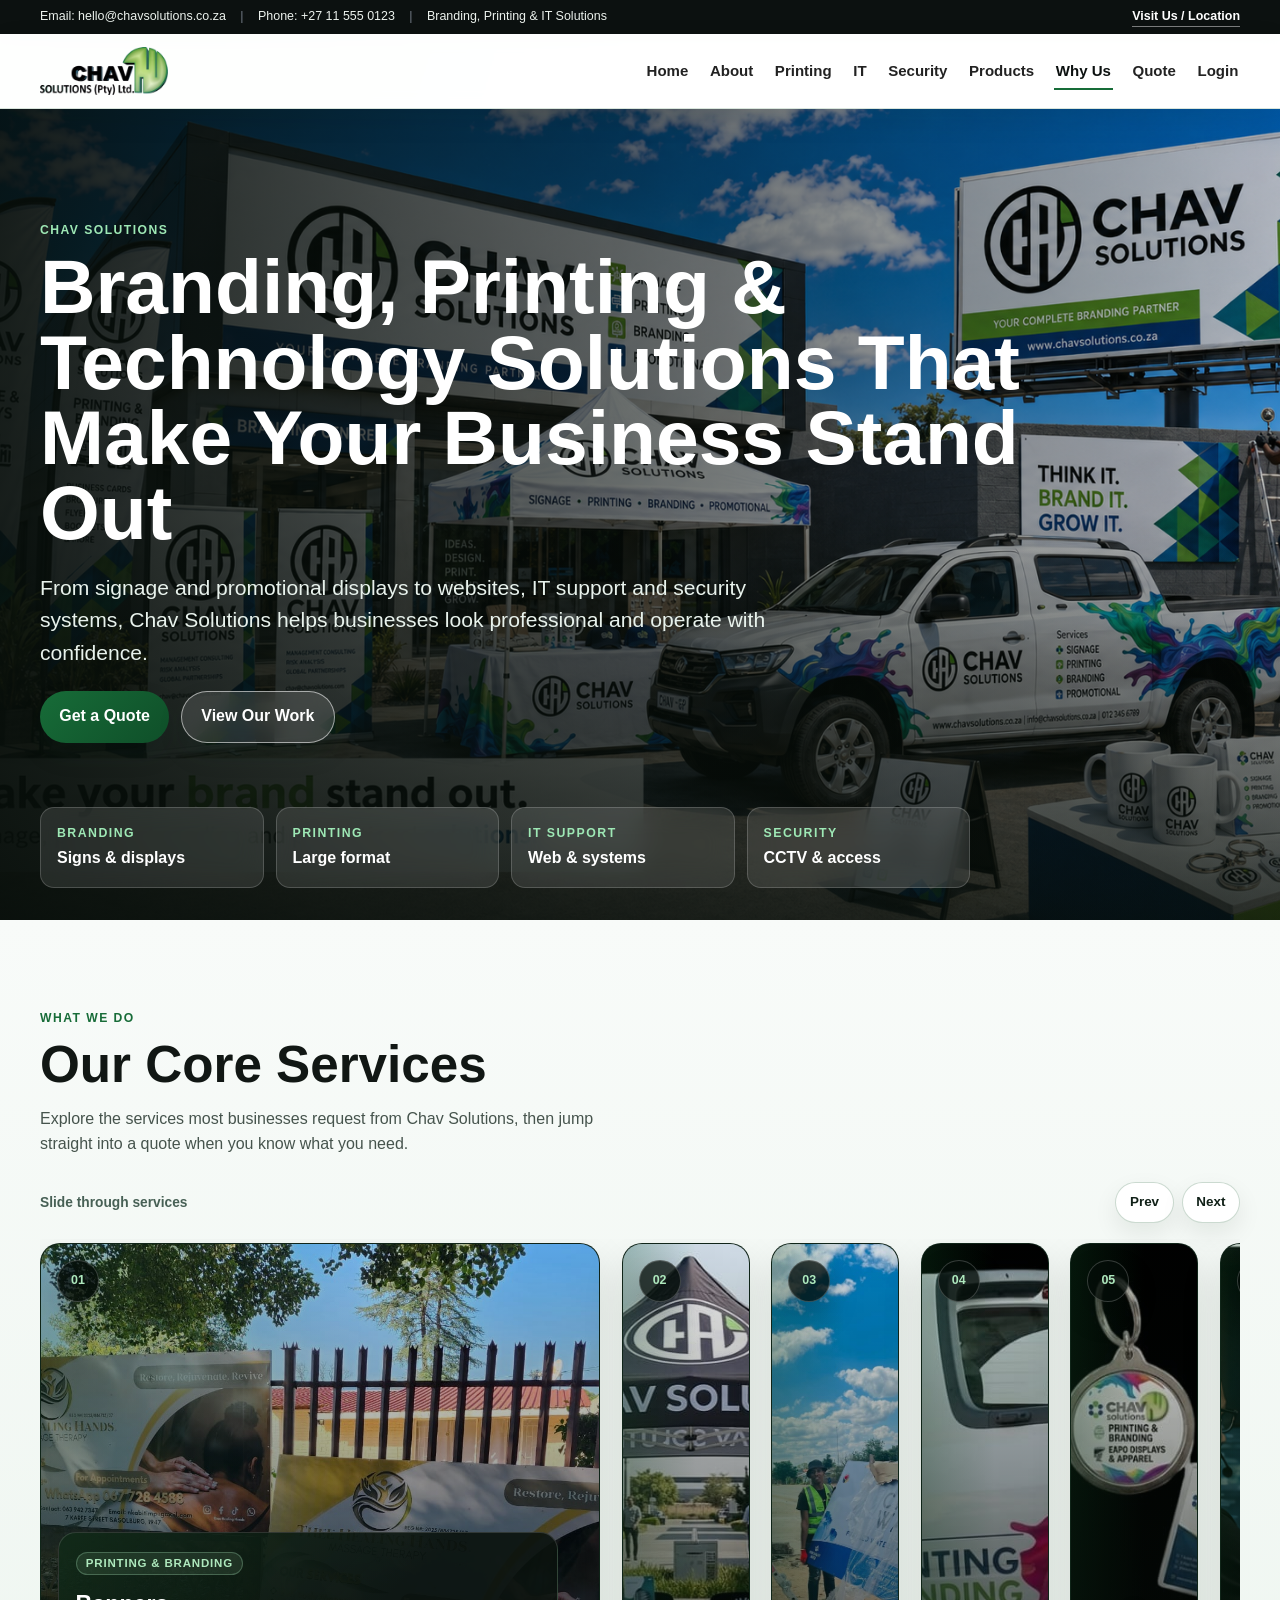
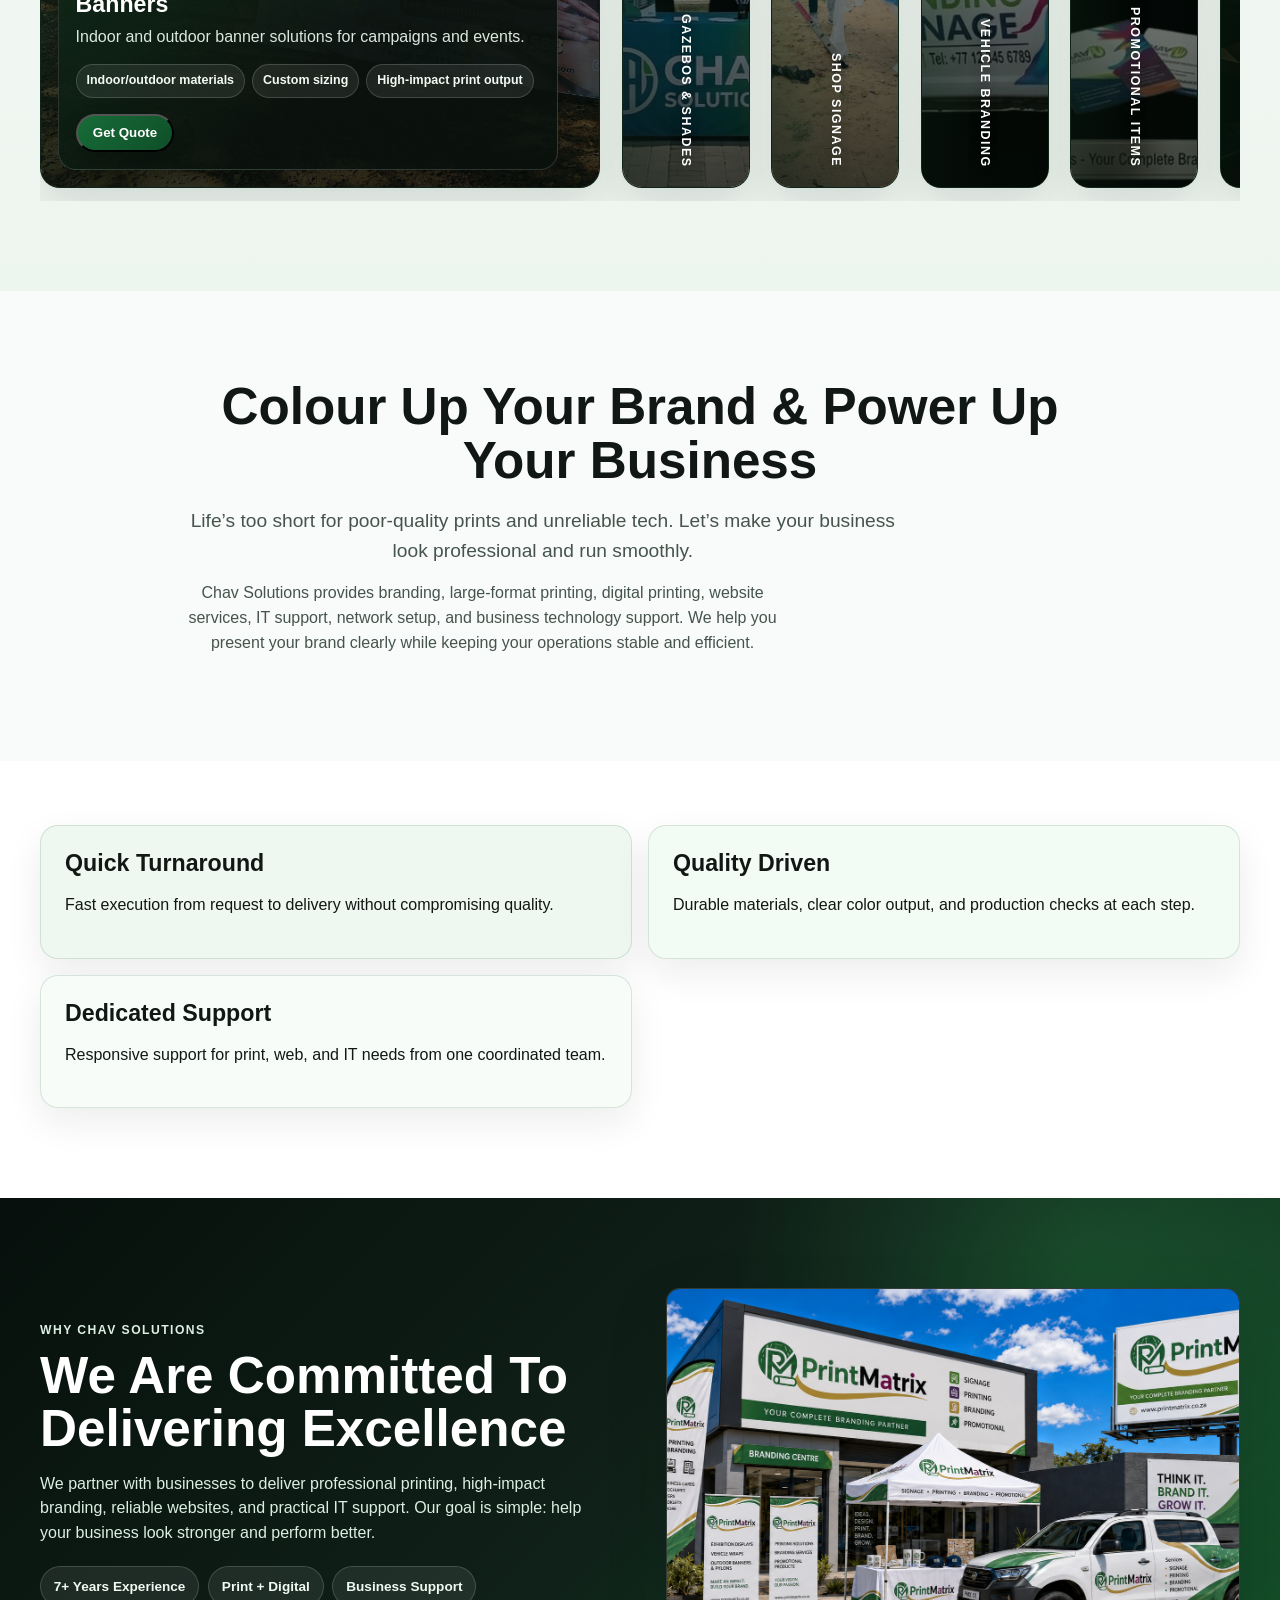
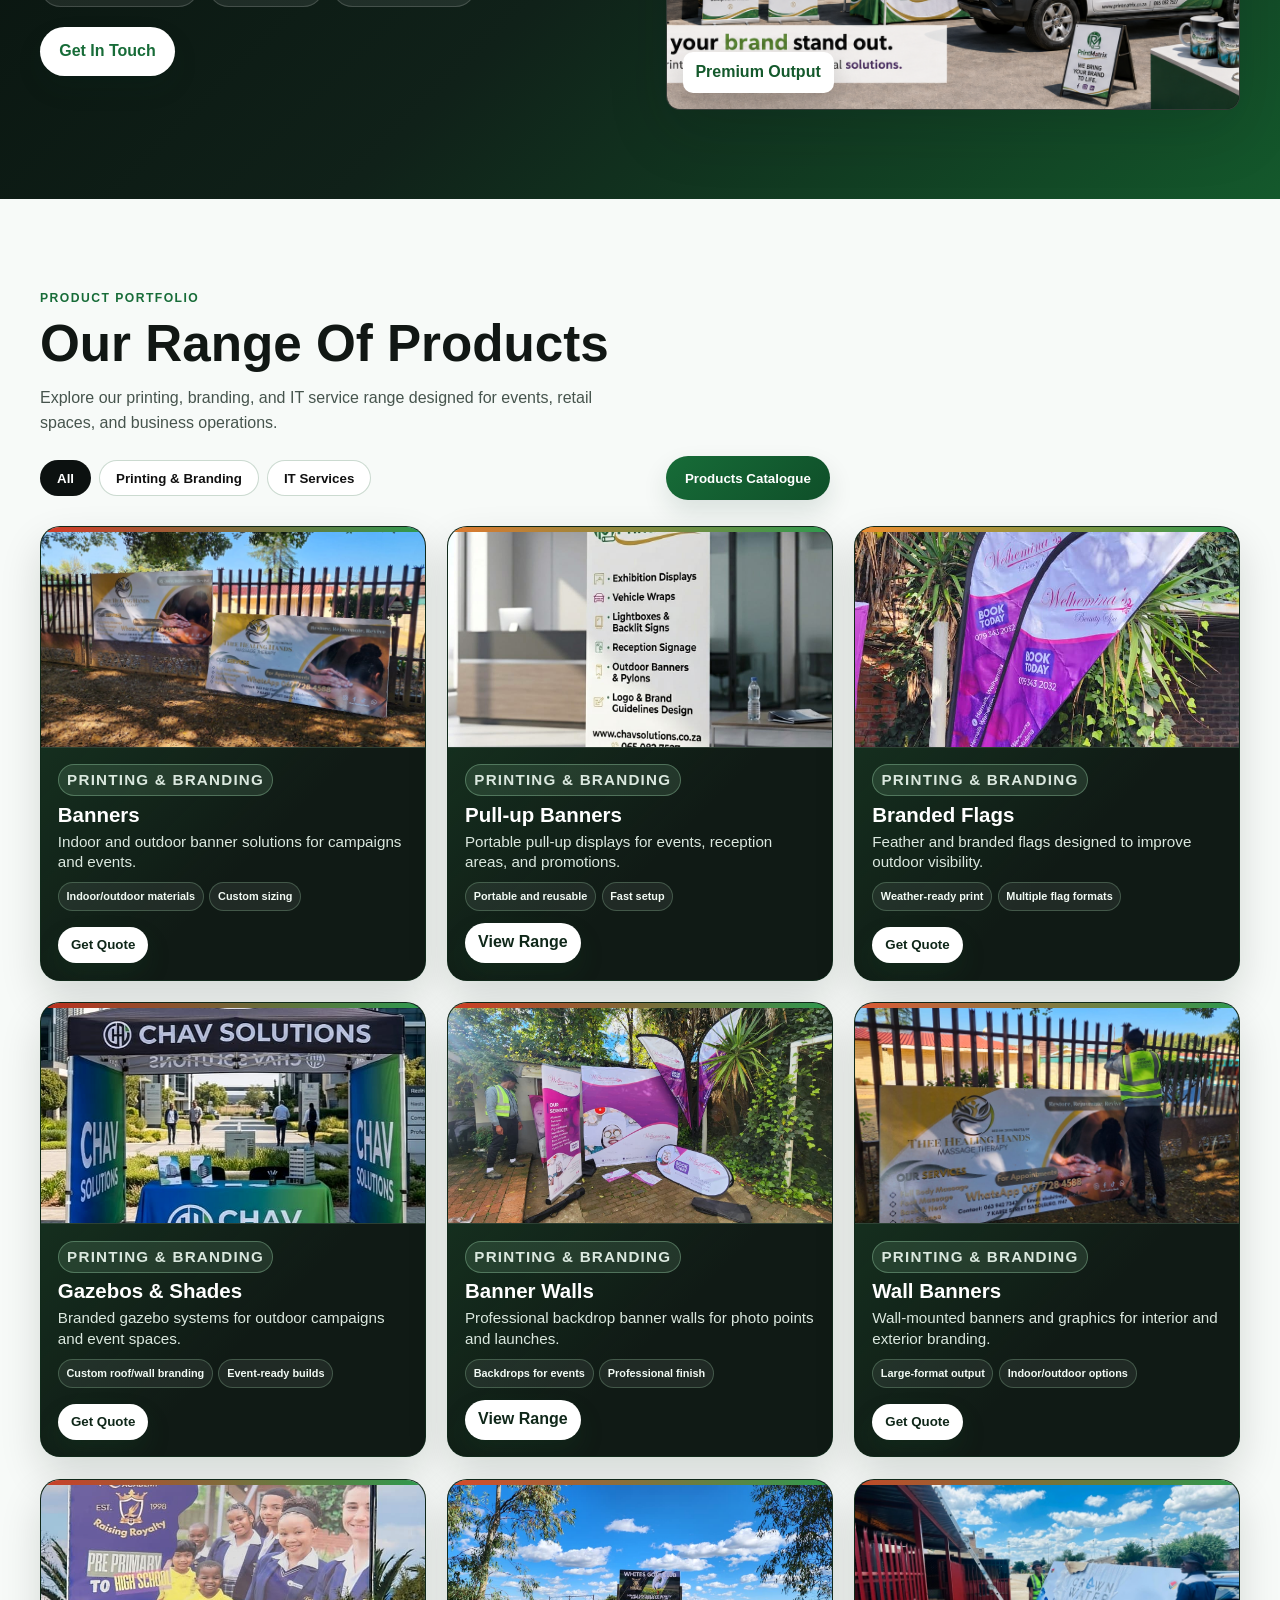
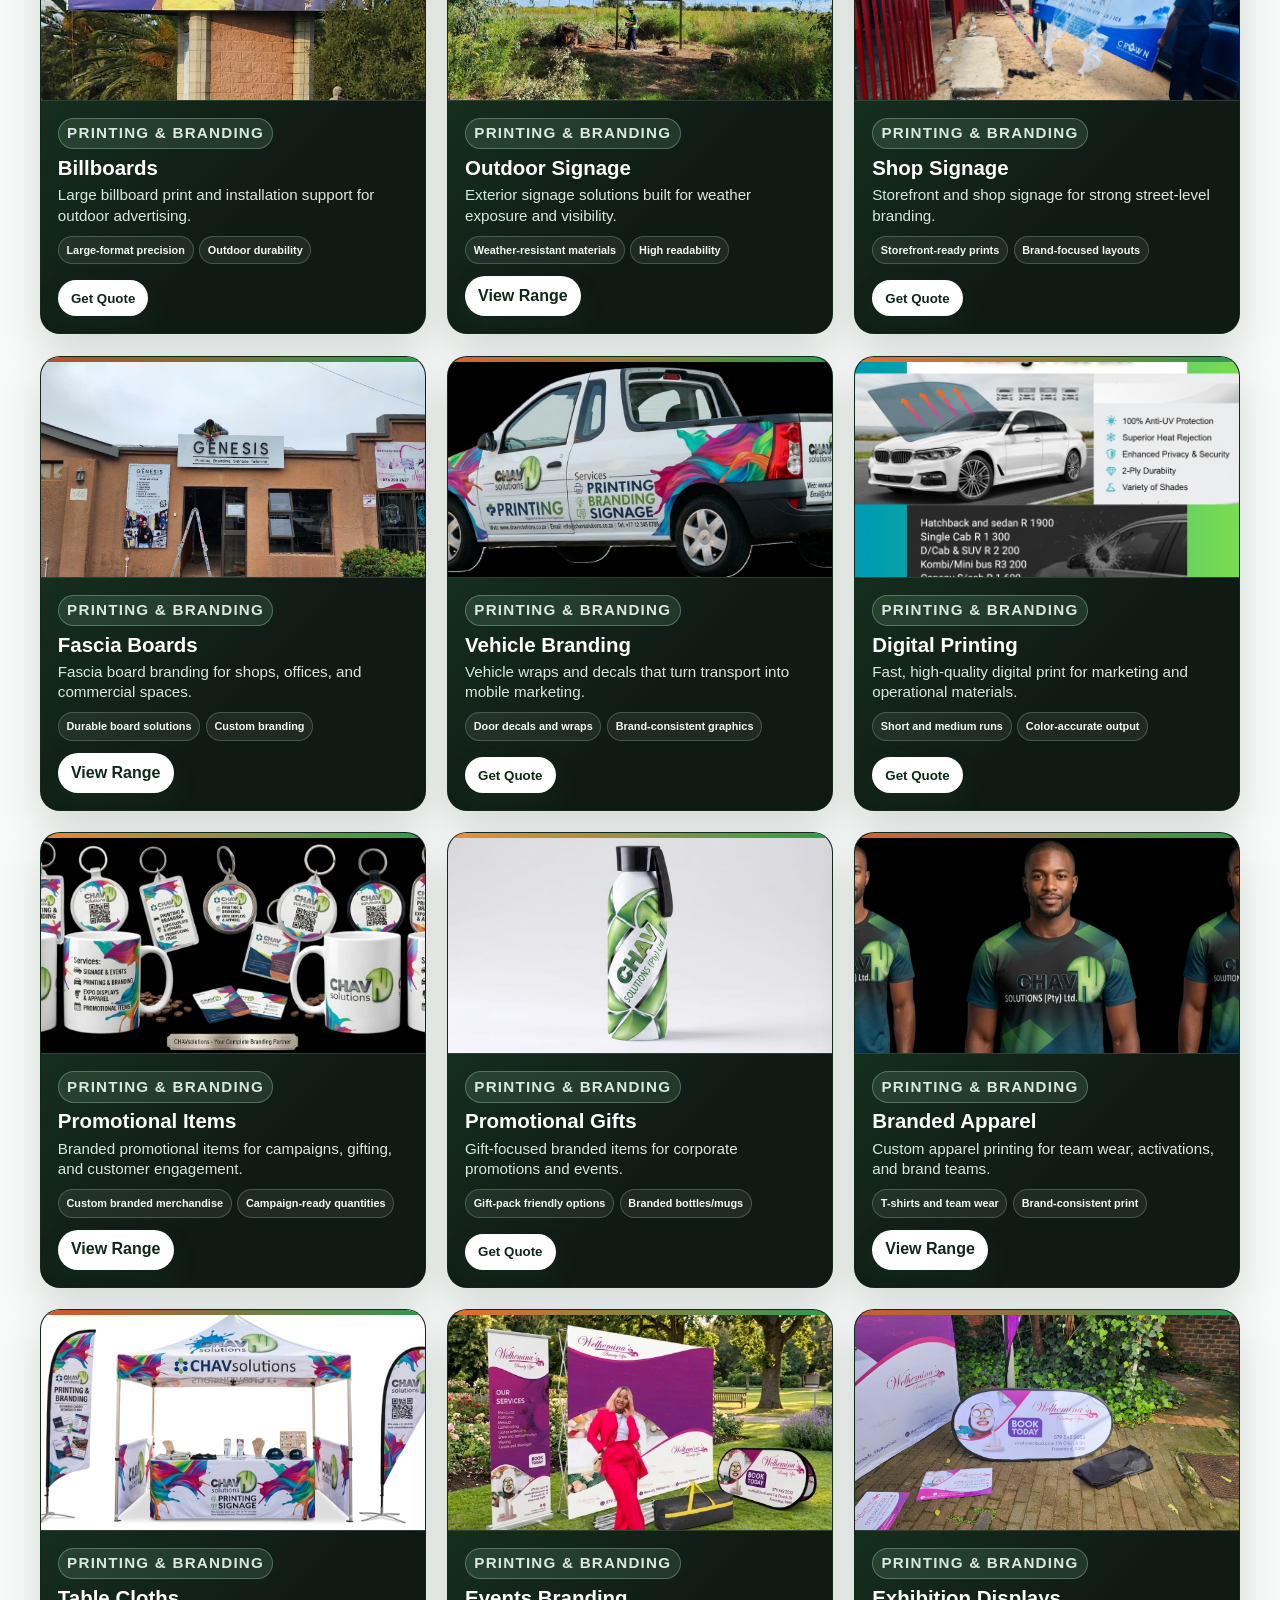
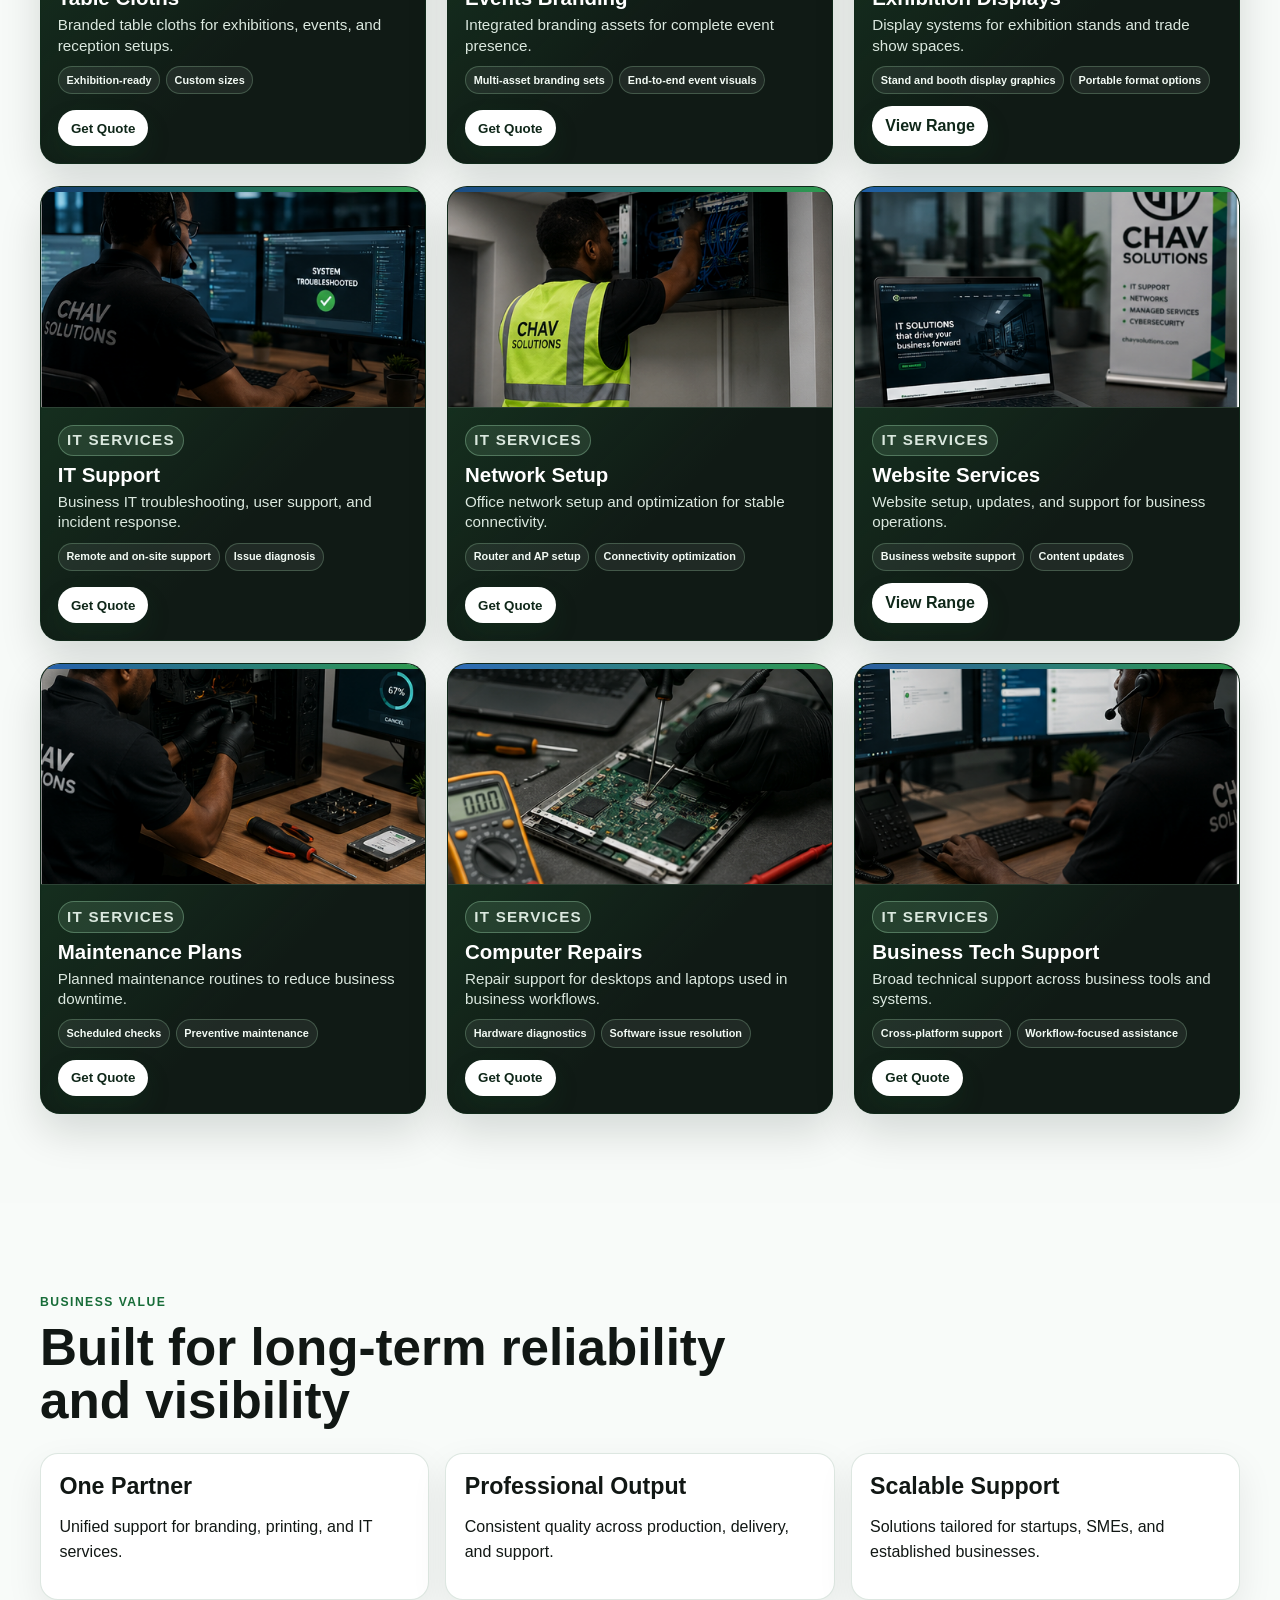
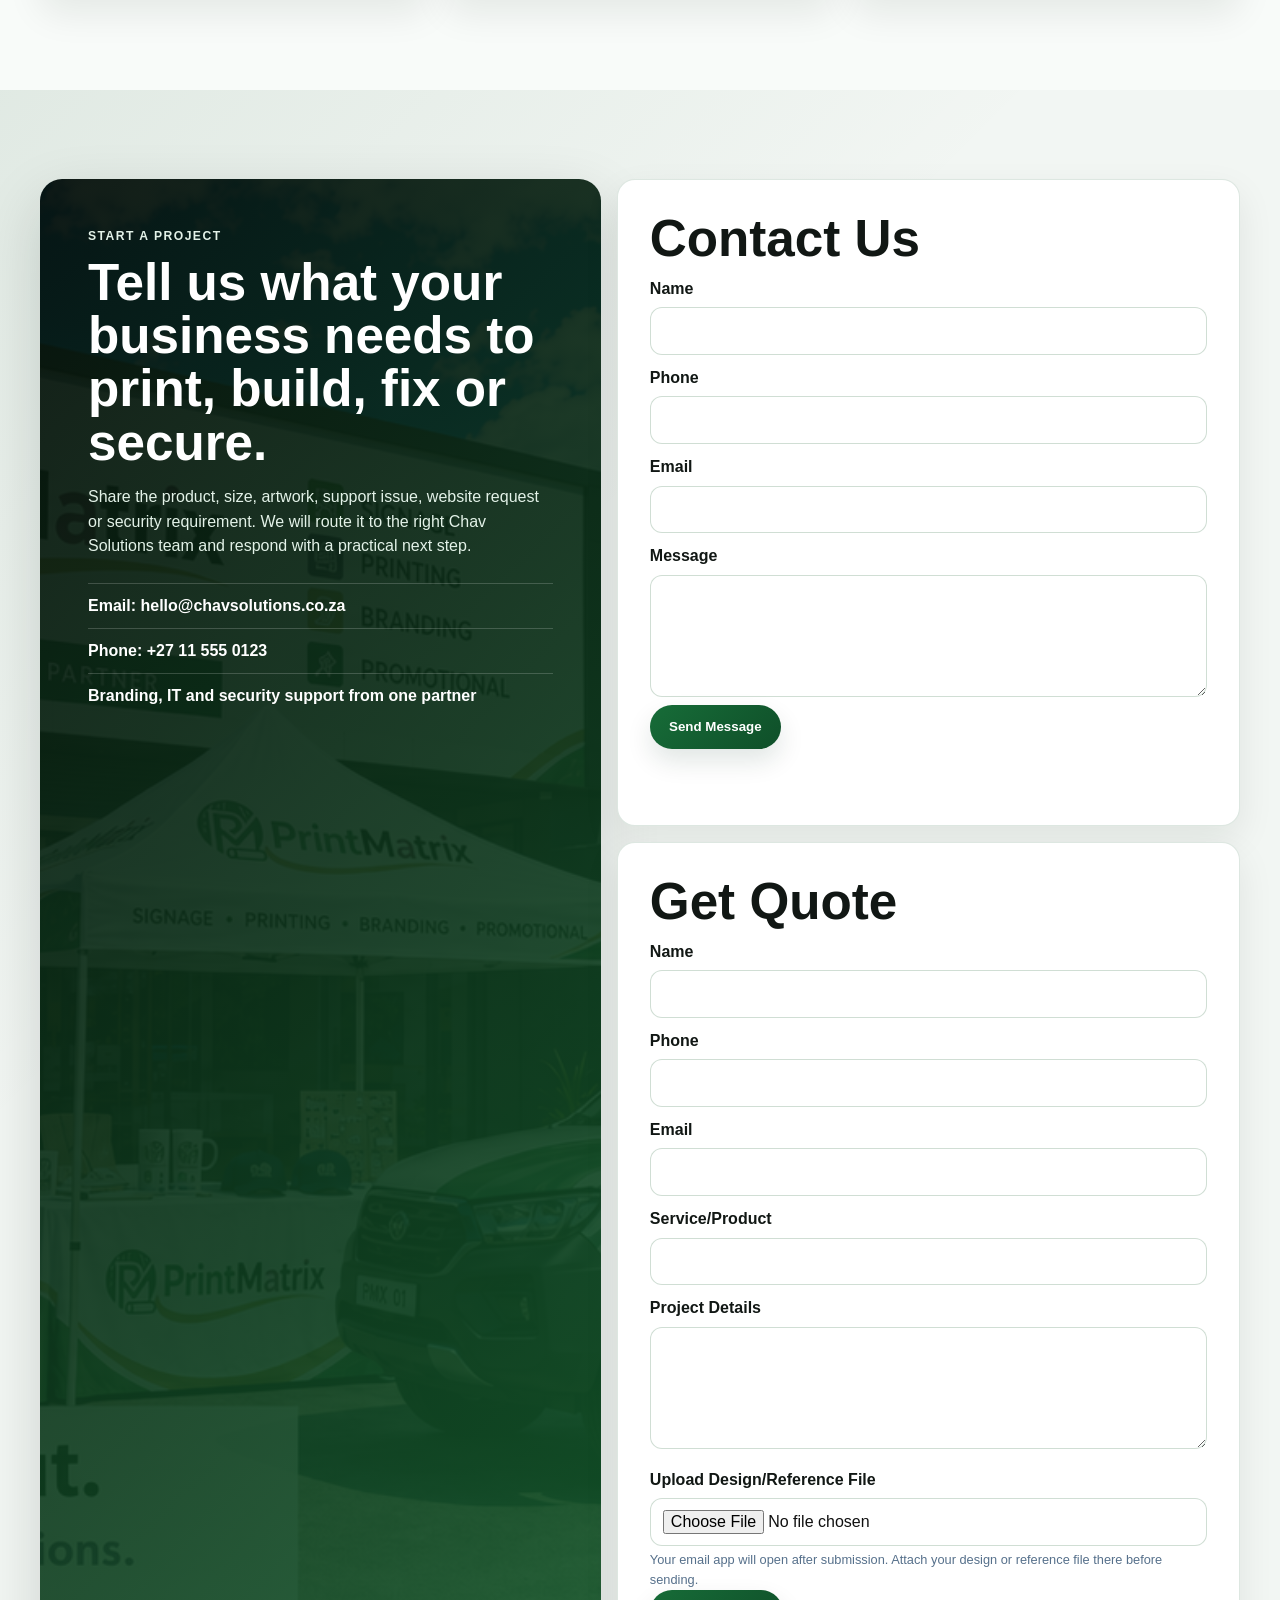
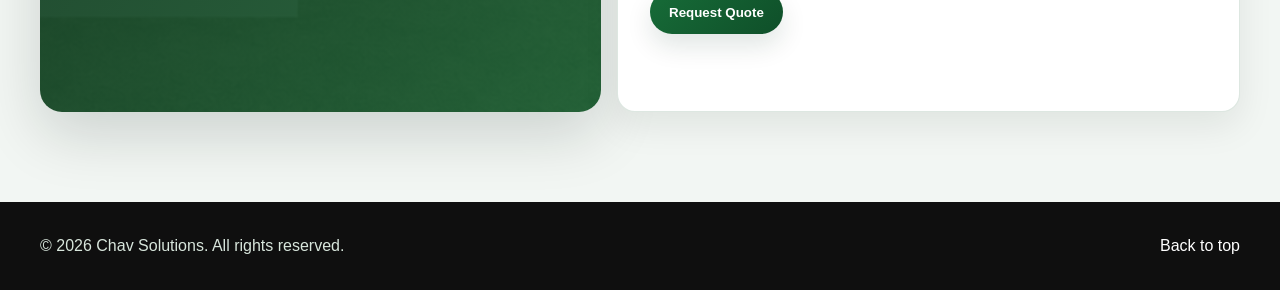
==== commit 7315b829: "Add files via upload" ====
--- a/index.html
+++ b/index.html
@@ -179,7 +179,7 @@
             <textarea id="quoteMessage" name="message" rows="4" required></textarea>
             <label for="quoteDesignFile">Upload Design/Reference File</label>
             <input id="quoteDesignFile" name="design_file" type="file" accept=".pdf,.ai,.psd,.png,.jpg,.jpeg,.svg,.zip,.doc,.docx" />
-            <small class="field-help">Accepted: PDF, AI, PSD, PNG, JPG, SVG, ZIP, DOC, DOCX (max 10MB)</small>
+            <small class="field-help">Your email app will open after submission. Attach your design or reference file there before sending.</small>
             <button type="submit" class="btn btn-primary">Request Quote</button>
             <p id="quoteStatus" class="form-status" aria-live="polite"></p>
           </form>
